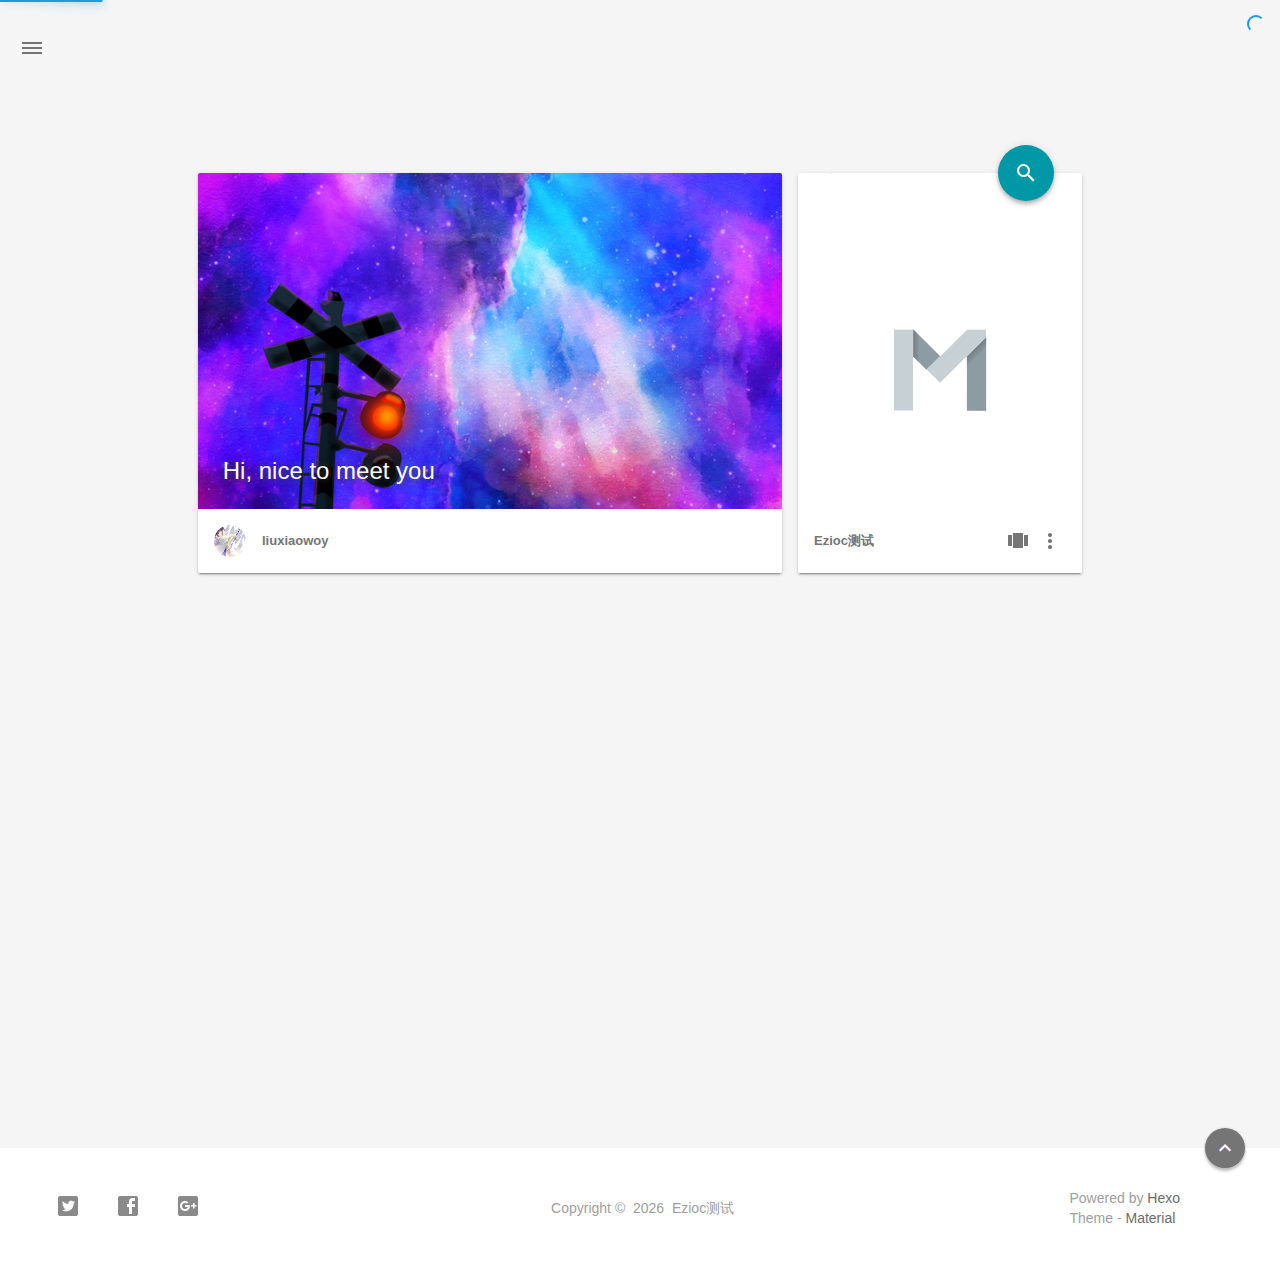
==== index.html @ 06ee1642 "Site updated: 2017-03-15 13:50:31" ====
<!DOCTYPE html>
<html lang="zh">
    <head>
    <!-- 
        © Material Theme
        https://github.com/viosey/hexo-theme-material
        Version: 1.3.0 -->

    <!-- Title -->
    
    <title>
        
        Ezioc测试
    </title>

    <!-- Favicons -->
    <link rel="icon shortcut" type="image/ico" href="/img/favicon.png">
    <link rel="icon" sizes="192x192" href="/img/favicon.png">
    <link rel="apple-touch-icon" href="/img/favicon.png">

    <!-- Meta & Info -->
    <meta charset="utf-8">
    <meta http-equiv="X-UA-Compatible">
    <meta name="viewport" content="width=device-width, initial-scale=1">
    <meta name="theme-color" content="#0097A7">
    <meta name="author" content="liuxiaowoy">
    <meta name="description" content="null">
    <meta name="keywords" content="null">

    <!--iOS -->
    <meta name="viewport" content="width=device-width, initial-scale=1, user-scalable=no">
    <meta name="apple-mobile-web-app-title" content="Title">
    <meta name="apple-mobile-web-app-capable" content="yes">
    <meta name="apple-mobile-web-app-status-bar-style" content="black">
    <meta name="HandheldFriendly" content="True">
    <meta name="MobileOptimized" content="480">

    <!-- Add to homescreen for Chrome on Android -->
    <meta name="mobile-web-app-capable" content="yes">

    <!-- Add to homescreen for Safari on iOS -->
    <meta name="apple-mobile-web-app-capable" content="yes">
    <meta name="apple-mobile-web-app-status-bar-style" content="black">
    <meta name="apple-mobile-web-app-title" content="Ezioc测试">

    <!-- The Open Graph protocol -->
    <meta property="og:url" content="http://yoursite.com">
    <meta property="og:type" content="blog">
    <meta property="og:title" content="Ezioc测试">
    <meta property="og:description" content="null">
    

    <!--[if lte IE 9]>
        <link rel="stylesheet" href="/css/ie-blocker.css">

        
            <script src="/js/ie-blocker.en.js"></script>
        
    <![endif]-->

    <!-- Import CSS -->
    <link rel="stylesheet" href="/css/material.min.css">
    <link rel="stylesheet" href="/css/style.min.css">
    <!-- Config CSS -->


<!-- Other Styles -->
<style>
  body, html {
    font-family: Roboto, "Helvetica Neue", Helvetica, "PingFang SC", "Hiragino Sans GB", "Microsoft YaHei", "微软雅黑", Arial, sans-serif;
  }

  a {
    color: #00838F;
  }

  .mdl-card__media,
  #search-label,
  #search-form-label:after,
  #scheme-Paradox .hot_tags-count,
  #scheme-Paradox .sidebar_archives-count,
  #scheme-Paradox .sidebar-colored .sidebar-header,
  #scheme-Paradox .sidebar-colored .sidebar-badge{
    background-color: #0097A7 !important;
  }

  /* Sidebar User Drop Down Menu Text Color */
  #scheme-Paradox .sidebar-colored .sidebar-nav>.dropdown>.dropdown-menu>li>a:hover,
  #scheme-Paradox .sidebar-colored .sidebar-nav>.dropdown>.dropdown-menu>li>a:focus {
    color: #0097A7 !important;
  }

  #post_entry-right-info,
  .sidebar-colored .sidebar-nav li:hover > a,
  .sidebar-colored .sidebar-nav li:hover > a i,
  .sidebar-colored .sidebar-nav li > a:hover,
  .sidebar-colored .sidebar-nav li > a:hover i,
  .sidebar-colored .sidebar-nav li > a:focus i,
  .sidebar-colored .sidebar-nav > .open > a,
  .sidebar-colored .sidebar-nav > .open > a:hover,
  .sidebar-colored .sidebar-nav > .open > a:focus,
  #ds-reset #ds-ctx .ds-ctx-entry .ds-ctx-head a {
    color: #0097A7 !important;
  }

  .toTop {
    background: #757575 !important;
  }

  .material-layout .material-post>.material-nav,
  .material-layout .material-index>.material-nav,
  .material-nav a {
    color: #757575;
  }

  #scheme-Paradox .MD-burger-layer {
    background-color: #757575;
  }

  #scheme-Paradox #post-toc-trigger-btn {
    color: #757575;
  }

  .post-toc a:hover {
    color: #00838F;
    text-decoration: underline;
  }
</style>


<!-- Theme Background Related-->

    <style>
      body{
        background-color: #F5F5F5;
      }

      /* blog_info bottom background */
      #scheme-Paradox .material-layout .something-else .mdl-card__supporting-text{
        background-color: #fff;
      }
    </style>




<!-- Fade Effect -->

    <style>
      .fade {
        transition: all 800ms linear;
        -webkit-transform: translate3d(0,0,0);
        -moz-transform: translate3d(0,0,0);
        -ms-transform: translate3d(0,0,0);
        -o-transform: translate3d(0,0,0);
        transform: translate3d(0,0,0);
        opacity: 1;
      }

      .fade.out{
        opacity: 0;
      }
    </style>



    <script src="/js/jquery.min.js"></script>
    <script src="/js/queue.js"></script>

    <!-- UC Browser Compatible -->
    <script>
        var agent = navigator.userAgent.toLowerCase();
        if(agent.indexOf('ucbrowser')>0) {
            document.write("<link rel=\"stylesheet\" href=\"/css/uc.css\">");
            alert('由于 UC 浏览器使用极旧的内核，而本网站使用了一些新的特性。\n为了您能更好的浏览，推荐使用 Chrome 或 Firefox 浏览器。');
        }
    </script>

    

    

    <!-- Bing Background -->
    

    <!-- Custom Head -->
    
</head>


    
        <body id="scheme-Paradox" class="lazy">
            <div class="material-layout  mdl-js-layout has-drawer is-upgraded">
                

                <!-- Main Container -->
                <main class="material-layout__content" id="main">

                    <!-- Top Anchor -->
                    <div id="top"></div>

                    
                        <!-- Hamburger Button -->
                        <button class="MD-burger-icon sidebar-toggle">
                            <span class="MD-burger-layer"></span>
                        </button>
                    

                    <!-- Index Module -->
<div class="material-index mdl-grid">
    
        <!-- Paradox Header -->
        <!-- Daily pic -->
<div class="mdl-card mdl-shadow--2dp daily-pic mdl-cell mdl-cell--8-col index-top-block">

    <!-- Pic & Slogan -->
    <div class="mdl-card__media mdl-color-text--grey-50" style="background-image:url(/img/lu.jpg)">
        <p class="index-top-block-slogan"><a href="#">
        
            
                Hi, nice to meet you
            
        
        </a></p>
    </div>

    <!-- Avatar & Name -->
    <div class="mdl-card__supporting-text meta mdl-color-text--grey-600">
        <!-- Author Avatar -->
        <div id="author-avatar">
            <img src="/img/cc.jpg" width="32px" height="32px" alt="avatar">
        </div>
        <div>
            <strong>liuxiaowoy</strong>
        </div>
    </div>
</div>

        <!-- Blog info -->
<div class="mdl-card mdl-shadow--2dp something-else mdl-cell mdl-cell--8-col mdl-cell--4-col-desktop index-top-block">

    <!-- Search -->
    
    <!-- Google -->
    <div class="mdl-textfield mdl-js-textfield mdl-textfield--expandable" method="post" action="">
        <label id="search-label" class="mdl-button mdl-js-ripple-effect mdl-js-button mdl-button--fab mdl-color--accent mdl-shadow--4dp" for="search">
            <i class="material-icons mdl-color-text--white" role="presentation">search</i>
        </label>

        <form autocomplete="off" id="search-form" method="get" action="//google.com/search" accept-charset="UTF-8" class="mdl-textfield__expandable-holder" target="_blank">
            <input class="mdl-textfield__input search-input" type="search" name="q" id="search" placeholder="">
            <label id="search-form-label" class="mdl-textfield__label" for="search"></label>

            <input type="hidden" name="sitesearch" value="http://yoursite.com">
        </form>
    </div>







    <!-- LOGO -->
    <div class="something-else-logo mdl-color--white mdl-color-text--grey-600">
        <a href="#">
            <img src="/img/logo.png" alt="logo" />
        </a>
    </div>

    <!-- Infomation -->
    <div class="mdl-card__supporting-text meta meta--fill mdl-color-text--grey-600">
        <!-- Blog Title -->
        <div>
            <strong>Ezioc测试</strong>
        </div>
        <div class="section-spacer"></div>

        <!-- Pages -->
        <button id="show-pages-button" class="mdl-button mdl-js-button mdl-js-ripple-effect mdl-button--icon">
            <i class="material-icons" role="presentation">view_carousel</i>
            <span class="visuallyhidden">Pages</span>
        </button>
        <ul class="mdl-menu mdl-js-menu mdl-menu--bottom-right" for="show-pages-button">
            
        </ul>

        <!-- Menu -->
        <button id="menubtn" class="mdl-button mdl-js-button mdl-js-ripple-effect mdl-button--icon">
            <i class="material-icons" role="presentation">more_vert</i>
            <span class="visuallyhidden">show menu</span>
        </button>
        <ul class="mdl-menu mdl-js-menu mdl-menu--bottom-right" for="menubtn">
            

            

            
                <a class="index_share-link" href="http://service.weibo.com/share/share.php?appkey=&title=Ezioc测试&url=http://yoursite.com/&pic=&searchPic=false&style=simple" target="_blank">
                    <li class="mdl-menu__item mdl-js-ripple-effect">
                        شارك على Weibo
                    </li>
                </a>
            

            
                <a class="index_share-link" href="https://twitter.com/intent/tweet?text=Ezioc测试&url=http://yoursite.com/&via=liuxiaowoy" target="_blank">
                    <li class="mdl-menu__item mdl-js-ripple-effect">
                        شارك على Twitter
                    </li>
                </a>
            

            
                <a class="index_share-link" href="https://www.facebook.com/sharer/sharer.php?u=http://yoursite.com//index.html" target="_blank">
                    <li class="mdl-menu__item mdl-js-ripple-effect">
                        شارك على Facebook
                    </li>
                </a>
            

            
                <a class="index_share-link" href="https://plus.google.com/share?url=http://yoursite.com/" target="_blank">
                    <li class="mdl-menu__item mdl-js-ripple-effect">
                        شارك على Google+
                    </li>
                </a>
            

            

            

            
        </ul>
    </div>
</div>

    
    <div class="locate-thumbnail-symbol"></div>

    <!-- Pin on top -->
    

    <!-- Normal Post -->
    
        
        
            <!-- Paradox Thumbnail -->
            <div class="post_entry-module mdl-card mdl-shadow--2dp mdl-cell mdl-cell--12-col fade out">
    <!-- Post Thumbnail -->
    
        
            <!-- Random Thumbnail -->
            <div class="post_thumbnail-random mdl-card__media mdl-color-text--grey-50">
        
    

        <!-- Post Title -->
        <p class="article-headline-p"><a href="/2017/03/11/hello-world/">Hello World</a></p>
    </div>

    <!-- Post Excerpt -->
    <div class="mdl-color-text--grey-600 mdl-card__supporting-text post_entry-content">
        
            Welcome to Hexo
        
        &nbsp;&nbsp;&nbsp;
        <span>
            <a href="/2017/03/11/hello-world/" target="_self">واصل القراءة</a>
        </span>
    </div>
    <!-- Post_entry Info-->
    <div id="post_entry-info">
        <div id="post_entry-left-info" class="mdl-card__supporting-text meta mdl-color-text--grey-600 ">
            <!-- Author Avatar -->
            <div id="author-avatar">
                <img src="/img/cc.jpg" width="44px" height="44px" alt="liuxiaowoy's avatar">
            </div>
            <div>
                <strong>liuxiaowoy</strong>
                <span>Mar 11, 2017</span>
            </div>
        </div>
        <div id="post_entry-right-info">
            <!-- Category -->
            <span class="post_entry-category">
                
            </span>

            

            <!-- Post Views -->
            <span class="post_entry-views">
            </span>
        </div>
    </div>
</div>

        
        
        
    

    

    
        <script>
    var randomNum;

    var locatePost = $('.locate-thumbnail-symbol').next();
    for(var i = 0; i < 10; i++) {
        randomNum = Math.floor(Math.random() * 19 + 1);

        locatePost.children('.post_thumbnail-random').attr('id', 'random_thumbnail-'+randomNum);
        locatePost.children('.post_thumbnail-random').css('background-image', 'url(' + '/img/random/material-' + randomNum + '.png' + ')')

        locatePost = locatePost.next();
    }
</script>

    
</div>


                    
                        <!-- Overlay For Active Sidebar -->
<div class="sidebar-overlay"></div>

<!-- Material sidebar -->
<aside id="sidebar" class="sidebar sidebar-colored sidebar-fixed-left" role="navigation">
    <div id="sidebar-main">
        <!-- Sidebar Header -->
        <div class="sidebar-header header-cover" style="background-image: url(/img/sidebar_header.png);">
    <!-- Top bar -->
    <div class="top-bar"></div>

    <!-- Sidebar toggle button -->
    <button type="button" class="sidebar-toggle mdl-button mdl-js-button mdl-js-ripple-effect mdl-button--icon" style="display: initial;" data-upgraded=",MaterialButton,MaterialRipple">
        <i class="material-icons">clear_all</i>
        <span class="mdl-button__ripple-container">
            <span class="mdl-ripple">
            </span>
        </span>
    </button>

    <!-- Sidebar Avatar -->
    <div class="sidebar-image">
        <img src="/img/cc.jpg" alt="liuxiaowoy's avatar">
    </div>

    <!-- Sidebar Email -->
    <a data-toggle="dropdown" class="sidebar-brand" href="#settings-dropdown">
        youremail@email.com
        <b class="caret"></b>
    </a>
</div>


        <!-- Sidebar Navigation  -->
        <ul class="nav sidebar-nav">
    <!-- User dropdown  -->
    <li class="dropdown">
        <ul id="settings-dropdown" class="dropdown-menu">
            
                <li>
                    <a href="#" target="_blank" title="Email Me">
                        
                            <i class="material-icons sidebar-material-icons sidebar-indent-left1pc-element">email</i>
                        
                        Email Me
                    </a>
                </li>
            
        </ul>
    </li>

    <!-- Homepage -->
    
        <li id="sidebar-first-li">
            <a href="/" target="_self">
                
                    <i class="material-icons sidebar-material-icons">home</i>
                
                الرئيسية
            </a>
        </li>
        
    

    <!-- Archives  -->
    
        <li class="dropdown">
            <a href="#" class="ripple-effect dropdown-toggle" data-toggle="dropdown">
                
                    <i class="material-icons sidebar-material-icons">inbox</i>
                
                    أرشيف
                <b class="caret"></b>
            </a>
            <ul class="dropdown-menu">
            <li>
                <a class="sidebar_archives-link" href="/archives/2017/03/">March 2017<span class="sidebar_archives-count">1</span></a>
            </ul>
        </li>
        
    

    <!-- Categories  -->
    

    <!-- Pages  -->
    

    <!-- Article Number  -->
    
</ul>


        <!-- Sidebar Footer -->
        <!--
I'm glad you use this theme, the development is no so easy, I hope you can keep the copyright, I will thank you so much.
If you still want to delete the copyrights, could you still retain the first one? Which namely "Theme Material"
It will not impact the appearance and can give developers a lot of support :)

很高兴您使用并喜欢该主题，开发不易 十分谢谢与希望您可以保留一下版权声明。
如果您仍然想删除的话 能否只保留第一项呢？即 "Theme Material"
它不会影响美观并可以给开发者很大的支持和动力。 :)
-->

<!-- Sidebar Divider -->

    <div class="sidebar-divider"></div>


<!-- Theme Material -->

    <a href="https://github.com/viosey/hexo-theme-material"  class="sidebar-footer-text-a" target="_blank">
        <div class="sidebar-text mdl-button mdl-js-button mdl-js-ripple-effect sidebar-footer-text-div" data-upgraded=",MaterialButton,MaterialRipple">
            سمة - Material
            <span class="sidebar-badge badge-circle">i</span>
        </div>
    </a>


<!-- Help & Support -->
<!--

-->

<!-- Feedback -->
<!--

-->

<!-- About Theme -->
<!--

-->

    </div>

    <!-- Sidebar Image -->
    

</aside>

                    

                    
                        <!-- Footer Top Button -->
                        <div class="toTop-wrap">
    <a href="#top" class="toTop">
        <i class="material-icons footer_top-i">expand_less</i>
    </a>
</div>

                    

                    <!--Footer-->
<footer class="mdl-mini-footer" id="bottom">
    
        <!-- Paradox Footer Left Section -->
        <div class="mdl-mini-footer--left-section sns-list">
    <!-- Twitter -->
    
        <a href="https://twitter.com/twitter" target="_blank">
            <button class="mdl-mini-footer--social-btn social-btn" style="background-image: url(/img/footer/footer_ico-twitter.png);">
                <span class="visuallyhidden">Twitter</span>
            </button><!--
     --></a>
    

    <!-- Facebook -->
    
        <a href="https://www.facebook.com/facebook" target="_blank">
            <button class="mdl-mini-footer--social-btn social-btn" style="background-image: url(/img/footer/footer_ico-facebook.png);">
                <span class="visuallyhidden">Facebook</span>
            </button><!--
     --></a>
    

    <!-- Google + -->
    
        <a href="https://www.google.com/" target="_blank">
            <button class="mdl-mini-footer--social-btn social-btn" style="background-image: url(/img/footer/footer_ico-gplus.png);">
                <span class="visuallyhidden">Google Plus</span>
            </button><!--
     --></a>
    

    <!-- Weibo -->
    

    <!-- Instagram -->
    

    <!-- Tumblr -->
    

    <!-- Github -->
    

    <!-- LinkedIn -->
    

    <!-- Zhihu -->
    

    <!-- Bilibili -->
    

    <!-- Telegram -->
    
</div>


        <!--Copyright-->
        <div id="copyright">
            Copyright&nbsp;©&nbsp;
            <script type="text/javascript">
                var fd = new Date();
                document.write(fd.getFullYear());
            </script>
            &nbsp;Ezioc测试
        </div>

        <!-- Paradox Footer Right Section -->

        <!--
        I am glad you use this theme, the development is no so easy, I hope you can keep the copyright.
        It will not impact the appearance and can give developers a lot of support :)

        很高兴您使用该主题，开发不易，希望您可以保留一下版权声明。
        它不会影响美观并可以给开发者很大的支持。 :)
        -->

        <div class="mdl-mini-footer--right-section">
            <div>
                <div class="footer-develop-div">Powered by <a href="https://hexo.io" target="_blank" class="footer-develop-a">Hexo</a></div>
                <div class="footer-develop-div">Theme - <a href="https://github.com/viosey/hexo-theme-material" target="_blank" class="footer-develop-a">Material</a></div>
            </div>
        </div>
    
</footer>


                    <!-- Import File -->
<script src="/js/lazyload.min.js"></script>
<script src="/js/js.min.js"></script>
<script src="/js/nprogress.js"></script>

<script type="text/javascript">
    NProgress.configure({
        showSpinner: true
    });
    NProgress.start();
    $('#nprogress .bar').css({
        'background': '#29d'
    });
    $('#nprogress .peg').css({
        'box-shadow': '0 0 10px #29d, 0 0 15px #29d'
    });
    $('#nprogress .spinner-icon').css({
        'border-top-color': '#29d',
        'border-left-color': '#29d'
    });
    setTimeout(function() {
        NProgress.done();
        $('.fade').removeClass('out');
    }, 800);
</script>













<!-- Swiftye -->


<!-- Local Search-->


<!-- Window Load-->
<script>
    $(window).load(function() {
        // Post_Toc parent position fixed
        $('.post-toc-wrap').parent('.mdl-menu__container').css('position', 'fixed');
    });
</script>

<!-- MathJax Load-->


                </main>
            </div>
        </body>
    
</html>
---- css/ie-blocker.css ----
@charset "utf-8";
body .demo-blog{
    display: none;
}

h1{
    background-color: #fff;
    font-size: 48px;
    line-height: 48px;
    border-left: none;
    width: auto;
    margin: 0px !important;
}

#ib-container {
    display: none;
    width: 100%;
    height: 100%;
    font-family: Arial, Helvetica, sans-serif;
    position: fixed;
    top: 0;
    left: 0;
    box-sizing: content-box !important;
    z-index: 99999;
}

#ib-container * {
    box-sizing: content-box !important;
}

.ib-modal {
    height: 288px;
    background: #fff;
    border-left: 8px solid #4fc1e9;
    position: absolute;
    color: #434a54;
    z-index: 99999;
    width: 592px;
    top: 50%;
    left: 50%;
    transform: translateY(-50%) translateX(-50%);
    padding: 49px 30px 30px;
}

.ib-header {
    height: 80px;
    padding: 0;
}

.ib-header h1 {
    margin: 0;
    font-size: 24px;
    text-align: left;
    color: #434a54;
}

.ib-header p {
    margin: 10px 0 0 0;
    font-size: 14px;
    line-height: 18px;
    text-align: left;
    color: #434a54;
}

.ib-header p strong {
    font-weight: normal;
    color: #3bafda;
}

.ib-browsers {
    height: 80px;
    list-style: none;
    margin: 0;
    padding: 0;
    padding-top: 0;
    margin-top: 49px;
}

.ib-browsers li {
    float: left;
    width: 148px;
    height: 80px;
    position: relative;
    list-style: none;
}

.ib-browsers li a {
    display: block;
    width: 100%;
    height: 100%;
    position: absolute;
    color: #434a54;
    text-decoration: none;
    cursor: pointer;
}

.ib-browsers li a:hover {
    background-color: #F2F2F2;
}

.ib-browsers li a:hover .ib-browser-name {
    background-color: #4fc1e9;
    color: #fff;
}

.ib-browser-icon {
    display: block;
    width: 118px;
    height: 90px;
    margin: 0 auto;
    margin-top: 20px;
}

.ib-browser-name {
    line-height: 18px;
    margin-top: 5px;
    text-align: center;
    font-size: 20px;
}

.ib-browser-description {
    height: 50px;
    line-height: 14px;
    font-size: 12px;
    margin-top: 10px;
    padding: 0 5px;
}

.ib-footer {
    height: 30px;
}

.ib-try {
    float: right;
    height: 30px;
    padding: 0 15px;
    color: #fff;
    background-color: #3bafda;
    font-size: 12px;
    line-height: 30px;
    cursor: pointer;
    text-decoration: none;
    margin-top: 49px;
}

.ib-try:hover {
    background-color: #4fc1e9;
}

.ib-mask {
    width: 100%;
    height: 100%;
    position: absolute;
    top: 0;
    left: 0;
    _position: absolute;
    _top: expression(eval(document.documentElement.scrollTop) + 'px');
    _left: expression(eval(document.documentElement.scrollLeft) + 'px');
    _right: auto;
    _bottom: auto;
    _width: expression(eval(document.documentElement.clientWidth) + 'px');
    _height: expression(eval(document.documentElement.clientHeight) + 'px');
    z-index: 99999;
}

.ib-mask {
    background: rgb(0, 0, 0);
    opacity: 0.8;
    -ms-filter: "progid:DXImageTransform.Microsoft.Alpha(Opacity=80)";
    filter: alpha(opacity=80);
    z-index: 99998;
}

.zh-cn #ib-container {
    font-family: 'Microsoft Yahei', sans-serif;
}

.zh-cn .ib-browser-description {
    font-size: 12px;
}
---- css/material.min.css ----
@charset "UTF-8";.mdl-button,.mdl-checkbox,audio,canvas,img,svg,video{vertical-align:middle}.visuallyhidden,hr{border:0;height:1px}.hidden,.invisible{visibility:hidden}address,body,h1,h2,h3,h4,h6,html,ol,p,ul{font-weight:400}blockquote,h1{line-height:1.35}blockquote,h1,h1 small,h2,h2 small,h3,h3 small,h4,h4 small,h5,h5 small,h6,h6 small{font-family:Roboto,Helvetica,Arial,sans-serif}.mdl-badge[data-badge]:after,.mdl-card,.mdl-layout__drawer,.mdl-layout__header{-webkit-box-direction:normal}html{color:rgba(0,0,0,.87)}::-moz-selection{background:#b3d4fc;text-shadow:none}::selection{background:#b3d4fc;text-shadow:none}hr{display:block;border-top:1px solid #ccc;margin:1em 0;padding:0}fieldset{border:0;margin:0;padding:0}textarea{resize:vertical}.browsehappy{margin:.2em 0;background:#ccc;color:#000;padding:.2em 0}.hidden{display:none!important}.visuallyhidden{clip:rect(0 0 0 0);margin:-1px;overflow:hidden;padding:0;position:absolute;width:1px}.visuallyhidden.focusable:active,.visuallyhidden.focusable:focus{clip:auto;height:auto;margin:0;overflow:visible;position:static;width:auto}body,html{width:100%}.clearfix:after,.clearfix:before{content:" ";display:table}.clearfix:after{clear:both}@media print{blockquote,img,pre,tr{page-break-inside:avoid}*,:after,:before{background:0 0!important;color:#000!important;box-shadow:none!important;text-shadow:none!important}a,a:visited{text-decoration:underline}a[href]:after{content:" (" attr(href)")"}abbr[title]:after{content:" (" attr(title)")"}a[href^="#"]:after,a[href^="javascript:"]:after{content:""}blockquote,pre{border:1px solid #999}thead{display:table-header-group}img{max-width:100%!important}h2,h3,p{orphans:3;widows:3}h2,h3{page-break-after:avoid}}.mdl-accordion,.mdl-button,.mdl-card,.mdl-checkbox,.mdl-dropdown-menu,.mdl-icon-toggle,.mdl-item,.mdl-radio,.mdl-slider,.mdl-switch,.mdl-tabs__tab,a{-webkit-tap-highlight-color:transparent;-webkit-tap-highlight-color:rgba(255,255,255,0)}html{height:100%;-ms-touch-action:manipulation;touch-action:manipulation}body{min-height:100%}main{display:block}[hidden]{display:none!important}body,html{font-family:Helvetica,Arial,sans-serif;font-size:14px;line-height:20px}h1,h2,h3,h4,h5,h6,p{padding:0}h1 small,h2 small,h3 small,h4 small,h5 small,h6 small{font-weight:400;line-height:1.35;letter-spacing:-.02em;opacity:.54;font-size:.6em}blockquote,h4{font-size:24px}ol,p,ul{font-size:14px}address,ol,p,ul{letter-spacing:0}address,h5{line-height:1}h6,ol,p,ul{line-height:24px}a,h5{font-weight:500}h1{font-size:56px;letter-spacing:-.02em;margin:24px 0}h2{font-size:45px;line-height:48px}h2,h3{margin:24px 0}h3{font-size:34px;line-height:40px}h4{line-height:32px;-moz-osx-font-smoothing:grayscale;margin:24px 0 16px}h5{font-size:20px;letter-spacing:.02em}h5,h6{margin:24px 0 16px}h6{font-size:16px;letter-spacing:.04em}p{margin:0 0 16px}a{color:#ff4081}blockquote{position:relative;font-weight:300;font-style:italic;letter-spacing:.08em}mark{background-color:#f4ff81}dt{font-weight:700}address{font-size:12px;font-style:normal}.mdl-typography--display-4,.mdl-typography--display-4-color-contrast{font-family:Roboto,Helvetica,Arial,sans-serif;font-size:112px;font-weight:300;line-height:1;letter-spacing:-.04em}.mdl-typography--display-1,.mdl-typography--display-1-color-contrast,.mdl-typography--display-2,.mdl-typography--display-2-color-contrast,.mdl-typography--display-3,.mdl-typography--display-3-color-contrast,.mdl-typography--headline,.mdl-typography--headline-color-contrast{font-family:Roboto,Helvetica,Arial,sans-serif;font-weight:400}.mdl-typography--display-4-color-contrast{opacity:.54}.mdl-typography--display-3,.mdl-typography--display-3-color-contrast{font-size:56px;line-height:1.35;letter-spacing:-.02em}.mdl-typography--display-3-color-contrast{opacity:.54}.mdl-typography--display-2,.mdl-typography--display-2-color-contrast{font-size:45px;line-height:48px}.mdl-typography--display-2-color-contrast{opacity:.54}.mdl-typography--display-1,.mdl-typography--display-1-color-contrast{font-size:34px;line-height:40px}.mdl-typography--display-1-color-contrast{opacity:.54}.mdl-typography--body-1-color-contrast,.mdl-typography--body-1-force-preferred-font-color-contrast,.mdl-typography--body-2-color-contrast,.mdl-typography--body-2-force-preferred-font-color-contrast,.mdl-typography--headline-color-contrast,.mdl-typography--subhead-color-contrast,.mdl-typography--title-color-contrast{opacity:.87}.mdl-typography--headline,.mdl-typography--headline-color-contrast{font-size:24px;line-height:32px;-moz-osx-font-smoothing:grayscale}.mdl-typography--title,.mdl-typography--title-color-contrast{font-family:Roboto,Helvetica,Arial,sans-serif;font-size:20px;font-weight:500;line-height:1;letter-spacing:.02em}.mdl-typography--subhead,.mdl-typography--subhead-color-contrast{font-family:Roboto,Helvetica,Arial,sans-serif;font-size:16px;font-weight:400;line-height:24px;letter-spacing:.04em}.mdl-typography--body-2,.mdl-typography--body-2-color-contrast{font-size:14px;font-weight:700;line-height:24px;letter-spacing:0}.mdl-typography--body-1,.mdl-typography--body-1-color-contrast{font-size:14px;font-weight:400;line-height:24px;letter-spacing:0}.mdl-typography--body-2-force-preferred-font,.mdl-typography--body-2-force-preferred-font-color-contrast{font-family:Roboto,Helvetica,Arial,sans-serif;font-size:14px;font-weight:500;line-height:24px;letter-spacing:0}.mdl-typography--body-1-force-preferred-font,.mdl-typography--body-1-force-preferred-font-color-contrast{font-family:Roboto,Helvetica,Arial,sans-serif;font-size:14px;font-weight:400;line-height:24px;letter-spacing:0}.mdl-typography--caption,.mdl-typography--caption-force-preferred-font{font-size:12px;font-weight:400;line-height:1;letter-spacing:0}.mdl-typography--caption-force-preferred-font{font-family:Roboto,Helvetica,Arial,sans-serif}.mdl-typography--caption-color-contrast,.mdl-typography--caption-force-preferred-font-color-contrast{font-size:12px;font-weight:400;line-height:1;letter-spacing:0;opacity:.54}.mdl-typography--button-color-contrast,.mdl-typography--menu-color-contrast{opacity:.87}.mdl-typography--caption-force-preferred-font-color-contrast,.mdl-typography--menu{font-family:Roboto,Helvetica,Arial,sans-serif}.mdl-typography--menu{font-size:14px;font-weight:500;line-height:1;letter-spacing:0}.mdl-typography--button,.mdl-typography--button-color-contrast,.mdl-typography--menu-color-contrast{font-family:Roboto,Helvetica,Arial,sans-serif;font-size:14px;font-weight:500;line-height:1;letter-spacing:0}.mdl-typography--button,.mdl-typography--button-color-contrast{text-transform:uppercase}.mdl-typography--text-left{text-align:left}.mdl-typography--text-right{text-align:right}.mdl-typography--text-center{text-align:center}.mdl-typography--text-justify{text-align:justify}.mdl-typography--text-nowrap{white-space:nowrap}.mdl-typography--text-lowercase{text-transform:lowercase}.mdl-typography--text-uppercase{text-transform:uppercase}.mdl-typography--text-capitalize{text-transform:capitalize}.mdl-button,.mdl-layout__tab,.mdl-tabs__tab{text-transform:uppercase}.mdl-typography--font-thin{font-weight:200!important}.mdl-typography--font-light{font-weight:300!important}.mdl-typography--font-regular{font-weight:400!important}.mdl-typography--font-medium{font-weight:500!important}.mdl-typography--font-bold{font-weight:700!important}.mdl-typography--font-black{font-weight:900!important}.mdl-color-text--red{color:#f44336!important}.mdl-color--red{background-color:#f44336!important}.mdl-color-text--red-50{color:#ffebee!important}.mdl-color--red-50{background-color:#ffebee!important}.mdl-color-text--red-100{color:#ffcdd2!important}.mdl-color--red-100{background-color:#ffcdd2!important}.mdl-color-text--red-200{color:#ef9a9a!important}.mdl-color--red-200{background-color:#ef9a9a!important}.mdl-color-text--red-300{color:#e57373!important}.mdl-color--red-300{background-color:#e57373!important}.mdl-color-text--red-400{color:#ef5350!important}.mdl-color--red-400{background-color:#ef5350!important}.mdl-color-text--red-500{color:#f44336!important}.mdl-color--red-500{background-color:#f44336!important}.mdl-color-text--red-600{color:#e53935!important}.mdl-color--red-600{background-color:#e53935!important}.mdl-color-text--red-700{color:#d32f2f!important}.mdl-color--red-700{background-color:#d32f2f!important}.mdl-color-text--red-800{color:#c62828!important}.mdl-color--red-800{background-color:#c62828!important}.mdl-color-text--red-900{color:#b71c1c!important}.mdl-color--red-900{background-color:#b71c1c!important}.mdl-color-text--red-A100{color:#ff8a80!important}.mdl-color--red-A100{background-color:#ff8a80!important}.mdl-color-text--red-A200{color:#ff5252!important}.mdl-color--red-A200{background-color:#ff5252!important}.mdl-color-text--red-A400{color:#ff1744!important}.mdl-color--red-A400{background-color:#ff1744!important}.mdl-color-text--red-A700{color:#d50000!important}.mdl-color--red-A700{background-color:#d50000!important}.mdl-color-text--pink{color:#e91e63!important}.mdl-color--pink{background-color:#e91e63!important}.mdl-color-text--pink-50{color:#fce4ec!important}.mdl-color--pink-50{background-color:#fce4ec!important}.mdl-color-text--pink-100{color:#f8bbd0!important}.mdl-color--pink-100{background-color:#f8bbd0!important}.mdl-color-text--pink-200{color:#f48fb1!important}.mdl-color--pink-200{background-color:#f48fb1!important}.mdl-color-text--pink-300{color:#f06292!important}.mdl-color--pink-300{background-color:#f06292!important}.mdl-color-text--pink-400{color:#ec407a!important}.mdl-color--pink-400{background-color:#ec407a!important}.mdl-color-text--pink-500{color:#e91e63!important}.mdl-color--pink-500{background-color:#e91e63!important}.mdl-color-text--pink-600{color:#d81b60!important}.mdl-color--pink-600{background-color:#d81b60!important}.mdl-color-text--pink-700{color:#c2185b!important}.mdl-color--pink-700{background-color:#c2185b!important}.mdl-color-text--pink-800{color:#ad1457!important}.mdl-color--pink-800{background-color:#ad1457!important}.mdl-color-text--pink-900{color:#880e4f!important}.mdl-color--pink-900{background-color:#880e4f!important}.mdl-color-text--pink-A100{color:#ff80ab!important}.mdl-color--pink-A100{background-color:#ff80ab!important}.mdl-color-text--pink-A200{color:#ff4081!important}.mdl-color--pink-A200{background-color:#ff4081!important}.mdl-color-text--pink-A400{color:#f50057!important}.mdl-color--pink-A400{background-color:#f50057!important}.mdl-color-text--pink-A700{color:#c51162!important}.mdl-color--pink-A700{background-color:#c51162!important}.mdl-color-text--purple{color:#9c27b0!important}.mdl-color--purple{background-color:#9c27b0!important}.mdl-color-text--purple-50{color:#f3e5f5!important}.mdl-color--purple-50{background-color:#f3e5f5!important}.mdl-color-text--purple-100{color:#e1bee7!important}.mdl-color--purple-100{background-color:#e1bee7!important}.mdl-color-text--purple-200{color:#ce93d8!important}.mdl-color--purple-200{background-color:#ce93d8!important}.mdl-color-text--purple-300{color:#ba68c8!important}.mdl-color--purple-300{background-color:#ba68c8!important}.mdl-color-text--purple-400{color:#ab47bc!important}.mdl-color--purple-400{background-color:#ab47bc!important}.mdl-color-text--purple-500{color:#9c27b0!important}.mdl-color--purple-500{background-color:#9c27b0!important}.mdl-color-text--purple-600{color:#8e24aa!important}.mdl-color--purple-600{background-color:#8e24aa!important}.mdl-color-text--purple-700{color:#7b1fa2!important}.mdl-color--purple-700{background-color:#7b1fa2!important}.mdl-color-text--purple-800{color:#6a1b9a!important}.mdl-color--purple-800{background-color:#6a1b9a!important}.mdl-color-text--purple-900{color:#4a148c!important}.mdl-color--purple-900{background-color:#4a148c!important}.mdl-color-text--purple-A100{color:#ea80fc!important}.mdl-color--purple-A100{background-color:#ea80fc!important}.mdl-color-text--purple-A200{color:#e040fb!important}.mdl-color--purple-A200{background-color:#e040fb!important}.mdl-color-text--purple-A400{color:#d500f9!important}.mdl-color--purple-A400{background-color:#d500f9!important}.mdl-color-text--purple-A700{color:#a0f!important}.mdl-color--purple-A700{background-color:#a0f!important}.mdl-color-text--deep-purple{color:#673ab7!important}.mdl-color--deep-purple{background-color:#673ab7!important}.mdl-color-text--deep-purple-50{color:#ede7f6!important}.mdl-color--deep-purple-50{background-color:#ede7f6!important}.mdl-color-text--deep-purple-100{color:#d1c4e9!important}.mdl-color--deep-purple-100{background-color:#d1c4e9!important}.mdl-color-text--deep-purple-200{color:#b39ddb!important}.mdl-color--deep-purple-200{background-color:#b39ddb!important}.mdl-color-text--deep-purple-300{color:#9575cd!important}.mdl-color--deep-purple-300{background-color:#9575cd!important}.mdl-color-text--deep-purple-400{color:#7e57c2!important}.mdl-color--deep-purple-400{background-color:#7e57c2!important}.mdl-color-text--deep-purple-500{color:#673ab7!important}.mdl-color--deep-purple-500{background-color:#673ab7!important}.mdl-color-text--deep-purple-600{color:#5e35b1!important}.mdl-color--deep-purple-600{background-color:#5e35b1!important}.mdl-color-text--deep-purple-700{color:#512da8!important}.mdl-color--deep-purple-700{background-color:#512da8!important}.mdl-color-text--deep-purple-800{color:#4527a0!important}.mdl-color--deep-purple-800{background-color:#4527a0!important}.mdl-color-text--deep-purple-900{color:#311b92!important}.mdl-color--deep-purple-900{background-color:#311b92!important}.mdl-color-text--deep-purple-A100{color:#b388ff!important}.mdl-color--deep-purple-A100{background-color:#b388ff!important}.mdl-color-text--deep-purple-A200{color:#7c4dff!important}.mdl-color--deep-purple-A200{background-color:#7c4dff!important}.mdl-color-text--deep-purple-A400{color:#651fff!important}.mdl-color--deep-purple-A400{background-color:#651fff!important}.mdl-color-text--deep-purple-A700{color:#6200ea!important}.mdl-color--deep-purple-A700{background-color:#6200ea!important}.mdl-color-text--indigo{color:#3f51b5!important}.mdl-color--indigo{background-color:#3f51b5!important}.mdl-color-text--indigo-50{color:#e8eaf6!important}.mdl-color--indigo-50{background-color:#e8eaf6!important}.mdl-color-text--indigo-100{color:#c5cae9!important}.mdl-color--indigo-100{background-color:#c5cae9!important}.mdl-color-text--indigo-200{color:#9fa8da!important}.mdl-color--indigo-200{background-color:#9fa8da!important}.mdl-color-text--indigo-300{color:#7986cb!important}.mdl-color--indigo-300{background-color:#7986cb!important}.mdl-color-text--indigo-400{color:#5c6bc0!important}.mdl-color--indigo-400{background-color:#5c6bc0!important}.mdl-color-text--indigo-500{color:#3f51b5!important}.mdl-color--indigo-500{background-color:#3f51b5!important}.mdl-color-text--indigo-600{color:#3949ab!important}.mdl-color--indigo-600{background-color:#3949ab!important}.mdl-color-text--indigo-700{color:#303f9f!important}.mdl-color--indigo-700{background-color:#303f9f!important}.mdl-color-text--indigo-800{color:#283593!important}.mdl-color--indigo-800{background-color:#283593!important}.mdl-color-text--indigo-900{color:#1a237e!important}.mdl-color--indigo-900{background-color:#1a237e!important}.mdl-color-text--indigo-A100{color:#8c9eff!important}.mdl-color--indigo-A100{background-color:#8c9eff!important}.mdl-color-text--indigo-A200{color:#536dfe!important}.mdl-color--indigo-A200{background-color:#536dfe!important}.mdl-color-text--indigo-A400{color:#3d5afe!important}.mdl-color--indigo-A400{background-color:#3d5afe!important}.mdl-color-text--indigo-A700{color:#304ffe!important}.mdl-color--indigo-A700{background-color:#304ffe!important}.mdl-color-text--blue{color:#2196f3!important}.mdl-color--blue{background-color:#2196f3!important}.mdl-color-text--blue-50{color:#e3f2fd!important}.mdl-color--blue-50{background-color:#e3f2fd!important}.mdl-color-text--blue-100{color:#bbdefb!important}.mdl-color--blue-100{background-color:#bbdefb!important}.mdl-color-text--blue-200{color:#90caf9!important}.mdl-color--blue-200{background-color:#90caf9!important}.mdl-color-text--blue-300{color:#64b5f6!important}.mdl-color--blue-300{background-color:#64b5f6!important}.mdl-color-text--blue-400{color:#42a5f5!important}.mdl-color--blue-400{background-color:#42a5f5!important}.mdl-color-text--blue-500{color:#2196f3!important}.mdl-color--blue-500{background-color:#2196f3!important}.mdl-color-text--blue-600{color:#1e88e5!important}.mdl-color--blue-600{background-color:#1e88e5!important}.mdl-color-text--blue-700{color:#1976d2!important}.mdl-color--blue-700{background-color:#1976d2!important}.mdl-color-text--blue-800{color:#1565c0!important}.mdl-color--blue-800{background-color:#1565c0!important}.mdl-color-text--blue-900{color:#0d47a1!important}.mdl-color--blue-900{background-color:#0d47a1!important}.mdl-color-text--blue-A100{color:#82b1ff!important}.mdl-color--blue-A100{background-color:#82b1ff!important}.mdl-color-text--blue-A200{color:#448aff!important}.mdl-color--blue-A200{background-color:#448aff!important}.mdl-color-text--blue-A400{color:#2979ff!important}.mdl-color--blue-A400{background-color:#2979ff!important}.mdl-color-text--blue-A700{color:#2962ff!important}.mdl-color--blue-A700{background-color:#2962ff!important}.mdl-color-text--light-blue{color:#03a9f4!important}.mdl-color--light-blue{background-color:#03a9f4!important}.mdl-color-text--light-blue-50{color:#e1f5fe!important}.mdl-color--light-blue-50{background-color:#e1f5fe!important}.mdl-color-text--light-blue-100{color:#b3e5fc!important}.mdl-color--light-blue-100{background-color:#b3e5fc!important}.mdl-color-text--light-blue-200{color:#81d4fa!important}.mdl-color--light-blue-200{background-color:#81d4fa!important}.mdl-color-text--light-blue-300{color:#4fc3f7!important}.mdl-color--light-blue-300{background-color:#4fc3f7!important}.mdl-color-text--light-blue-400{color:#29b6f6!important}.mdl-color--light-blue-400{background-color:#29b6f6!important}.mdl-color-text--light-blue-500{color:#03a9f4!important}.mdl-color--light-blue-500{background-color:#03a9f4!important}.mdl-color-text--light-blue-600{color:#039be5!important}.mdl-color--light-blue-600{background-color:#039be5!important}.mdl-color-text--light-blue-700{color:#0288d1!important}.mdl-color--light-blue-700{background-color:#0288d1!important}.mdl-color-text--light-blue-800{color:#0277bd!important}.mdl-color--light-blue-800{background-color:#0277bd!important}.mdl-color-text--light-blue-900{color:#01579b!important}.mdl-color--light-blue-900{background-color:#01579b!important}.mdl-color-text--light-blue-A100{color:#80d8ff!important}.mdl-color--light-blue-A100{background-color:#80d8ff!important}.mdl-color-text--light-blue-A200{color:#40c4ff!important}.mdl-color--light-blue-A200{background-color:#40c4ff!important}.mdl-color-text--light-blue-A400{color:#00b0ff!important}.mdl-color--light-blue-A400{background-color:#00b0ff!important}.mdl-color-text--light-blue-A700{color:#0091ea!important}.mdl-color--light-blue-A700{background-color:#0091ea!important}.mdl-color-text--cyan{color:#00bcd4!important}.mdl-color--cyan{background-color:#00bcd4!important}.mdl-color-text--cyan-50{color:#e0f7fa!important}.mdl-color--cyan-50{background-color:#e0f7fa!important}.mdl-color-text--cyan-100{color:#b2ebf2!important}.mdl-color--cyan-100{background-color:#b2ebf2!important}.mdl-color-text--cyan-200{color:#80deea!important}.mdl-color--cyan-200{background-color:#80deea!important}.mdl-color-text--cyan-300{color:#4dd0e1!important}.mdl-color--cyan-300{background-color:#4dd0e1!important}.mdl-color-text--cyan-400{color:#26c6da!important}.mdl-color--cyan-400{background-color:#26c6da!important}.mdl-color-text--cyan-500{color:#00bcd4!important}.mdl-color--cyan-500{background-color:#00bcd4!important}.mdl-color-text--cyan-600{color:#00acc1!important}.mdl-color--cyan-600{background-color:#00acc1!important}.mdl-color-text--cyan-700{color:#0097a7!important}.mdl-color--cyan-700{background-color:#0097a7!important}.mdl-color-text--cyan-800{color:#00838f!important}.mdl-color--cyan-800{background-color:#00838f!important}.mdl-color-text--cyan-900{color:#006064!important}.mdl-color--cyan-900{background-color:#006064!important}.mdl-color-text--cyan-A100{color:#84ffff!important}.mdl-color--cyan-A100{background-color:#84ffff!important}.mdl-color-text--cyan-A200{color:#18ffff!important}.mdl-color--cyan-A200{background-color:#18ffff!important}.mdl-color-text--cyan-A400{color:#00e5ff!important}.mdl-color--cyan-A400{background-color:#00e5ff!important}.mdl-color-text--cyan-A700{color:#00b8d4!important}.mdl-color--cyan-A700{background-color:#00b8d4!important}.mdl-color-text--teal{color:#009688!important}.mdl-color--teal{background-color:#009688!important}.mdl-color-text--teal-50{color:#e0f2f1!important}.mdl-color--teal-50{background-color:#e0f2f1!important}.mdl-color-text--teal-100{color:#b2dfdb!important}.mdl-color--teal-100{background-color:#b2dfdb!important}.mdl-color-text--teal-200{color:#80cbc4!important}.mdl-color--teal-200{background-color:#80cbc4!important}.mdl-color-text--teal-300{color:#4db6ac!important}.mdl-color--teal-300{background-color:#4db6ac!important}.mdl-color-text--teal-400{color:#26a69a!important}.mdl-color--teal-400{background-color:#26a69a!important}.mdl-color-text--teal-500{color:#009688!important}.mdl-color--teal-500{background-color:#009688!important}.mdl-color-text--teal-600{color:#00897b!important}.mdl-color--teal-600{background-color:#00897b!important}.mdl-color-text--teal-700{color:#00796b!important}.mdl-color--teal-700{background-color:#00796b!important}.mdl-color-text--teal-800{color:#00695c!important}.mdl-color--teal-800{background-color:#00695c!important}.mdl-color-text--teal-900{color:#004d40!important}.mdl-color--teal-900{background-color:#004d40!important}.mdl-color-text--teal-A100{color:#a7ffeb!important}.mdl-color--teal-A100{background-color:#a7ffeb!important}.mdl-color-text--teal-A200{color:#64ffda!important}.mdl-color--teal-A200{background-color:#64ffda!important}.mdl-color-text--teal-A400{color:#1de9b6!important}.mdl-color--teal-A400{background-color:#1de9b6!important}.mdl-color-text--teal-A700{color:#00bfa5!important}.mdl-color--teal-A700{background-color:#00bfa5!important}.mdl-color-text--green{color:#4caf50!important}.mdl-color--green{background-color:#4caf50!important}.mdl-color-text--green-50{color:#e8f5e9!important}.mdl-color--green-50{background-color:#e8f5e9!important}.mdl-color-text--green-100{color:#c8e6c9!important}.mdl-color--green-100{background-color:#c8e6c9!important}.mdl-color-text--green-200{color:#a5d6a7!important}.mdl-color--green-200{background-color:#a5d6a7!important}.mdl-color-text--green-300{color:#81c784!important}.mdl-color--green-300{background-color:#81c784!important}.mdl-color-text--green-400{color:#66bb6a!important}.mdl-color--green-400{background-color:#66bb6a!important}.mdl-color-text--green-500{color:#4caf50!important}.mdl-color--green-500{background-color:#4caf50!important}.mdl-color-text--green-600{color:#43a047!important}.mdl-color--green-600{background-color:#43a047!important}.mdl-color-text--green-700{color:#388e3c!important}.mdl-color--green-700{background-color:#388e3c!important}.mdl-color-text--green-800{color:#2e7d32!important}.mdl-color--green-800{background-color:#2e7d32!important}.mdl-color-text--green-900{color:#1b5e20!important}.mdl-color--green-900{background-color:#1b5e20!important}.mdl-color-text--green-A100{color:#b9f6ca!important}.mdl-color--green-A100{background-color:#b9f6ca!important}.mdl-color-text--green-A200{color:#69f0ae!important}.mdl-color--green-A200{background-color:#69f0ae!important}.mdl-color-text--green-A400{color:#00e676!important}.mdl-color--green-A400{background-color:#00e676!important}.mdl-color-text--green-A700{color:#00c853!important}.mdl-color--green-A700{background-color:#00c853!important}.mdl-color-text--light-green{color:#8bc34a!important}.mdl-color--light-green{background-color:#8bc34a!important}.mdl-color-text--light-green-50{color:#f1f8e9!important}.mdl-color--light-green-50{background-color:#f1f8e9!important}.mdl-color-text--light-green-100{color:#dcedc8!important}.mdl-color--light-green-100{background-color:#dcedc8!important}.mdl-color-text--light-green-200{color:#c5e1a5!important}.mdl-color--light-green-200{background-color:#c5e1a5!important}.mdl-color-text--light-green-300{color:#aed581!important}.mdl-color--light-green-300{background-color:#aed581!important}.mdl-color-text--light-green-400{color:#9ccc65!important}.mdl-color--light-green-400{background-color:#9ccc65!important}.mdl-color-text--light-green-500{color:#8bc34a!important}.mdl-color--light-green-500{background-color:#8bc34a!important}.mdl-color-text--light-green-600{color:#7cb342!important}.mdl-color--light-green-600{background-color:#7cb342!important}.mdl-color-text--light-green-700{color:#689f38!important}.mdl-color--light-green-700{background-color:#689f38!important}.mdl-color-text--light-green-800{color:#558b2f!important}.mdl-color--light-green-800{background-color:#558b2f!important}.mdl-color-text--light-green-900{color:#33691e!important}.mdl-color--light-green-900{background-color:#33691e!important}.mdl-color-text--light-green-A100{color:#ccff90!important}.mdl-color--light-green-A100{background-color:#ccff90!important}.mdl-color-text--light-green-A200{color:#b2ff59!important}.mdl-color--light-green-A200{background-color:#b2ff59!important}.mdl-color-text--light-green-A400{color:#76ff03!important}.mdl-color--light-green-A400{background-color:#76ff03!important}.mdl-color-text--light-green-A700{color:#64dd17!important}.mdl-color--light-green-A700{background-color:#64dd17!important}.mdl-color-text--lime{color:#cddc39!important}.mdl-color--lime{background-color:#cddc39!important}.mdl-color-text--lime-50{color:#f9fbe7!important}.mdl-color--lime-50{background-color:#f9fbe7!important}.mdl-color-text--lime-100{color:#f0f4c3!important}.mdl-color--lime-100{background-color:#f0f4c3!important}.mdl-color-text--lime-200{color:#e6ee9c!important}.mdl-color--lime-200{background-color:#e6ee9c!important}.mdl-color-text--lime-300{color:#dce775!important}.mdl-color--lime-300{background-color:#dce775!important}.mdl-color-text--lime-400{color:#d4e157!important}.mdl-color--lime-400{background-color:#d4e157!important}.mdl-color-text--lime-500{color:#cddc39!important}.mdl-color--lime-500{background-color:#cddc39!important}.mdl-color-text--lime-600{color:#c0ca33!important}.mdl-color--lime-600{background-color:#c0ca33!important}.mdl-color-text--lime-700{color:#afb42b!important}.mdl-color--lime-700{background-color:#afb42b!important}.mdl-color-text--lime-800{color:#9e9d24!important}.mdl-color--lime-800{background-color:#9e9d24!important}.mdl-color-text--lime-900{color:#827717!important}.mdl-color--lime-900{background-color:#827717!important}.mdl-color-text--lime-A100{color:#f4ff81!important}.mdl-color--lime-A100{background-color:#f4ff81!important}.mdl-color-text--lime-A200{color:#eeff41!important}.mdl-color--lime-A200{background-color:#eeff41!important}.mdl-color-text--lime-A400{color:#c6ff00!important}.mdl-color--lime-A400{background-color:#c6ff00!important}.mdl-color-text--lime-A700{color:#aeea00!important}.mdl-color--lime-A700{background-color:#aeea00!important}.mdl-color-text--yellow{color:#ffeb3b!important}.mdl-color--yellow{background-color:#ffeb3b!important}.mdl-color-text--yellow-50{color:#fffde7!important}.mdl-color--yellow-50{background-color:#fffde7!important}.mdl-color-text--yellow-100{color:#fff9c4!important}.mdl-color--yellow-100{background-color:#fff9c4!important}.mdl-color-text--yellow-200{color:#fff59d!important}.mdl-color--yellow-200{background-color:#fff59d!important}.mdl-color-text--yellow-300{color:#fff176!important}.mdl-color--yellow-300{background-color:#fff176!important}.mdl-color-text--yellow-400{color:#ffee58!important}.mdl-color--yellow-400{background-color:#ffee58!important}.mdl-color-text--yellow-500{color:#ffeb3b!important}.mdl-color--yellow-500{background-color:#ffeb3b!important}.mdl-color-text--yellow-600{color:#fdd835!important}.mdl-color--yellow-600{background-color:#fdd835!important}.mdl-color-text--yellow-700{color:#fbc02d!important}.mdl-color--yellow-700{background-color:#fbc02d!important}.mdl-color-text--yellow-800{color:#f9a825!important}.mdl-color--yellow-800{background-color:#f9a825!important}.mdl-color-text--yellow-900{color:#f57f17!important}.mdl-color--yellow-900{background-color:#f57f17!important}.mdl-color-text--yellow-A100{color:#ffff8d!important}.mdl-color--yellow-A100{background-color:#ffff8d!important}.mdl-color-text--yellow-A200{color:#ff0!important}.mdl-color--yellow-A200{background-color:#ff0!important}.mdl-color-text--yellow-A400{color:#ffea00!important}.mdl-color--yellow-A400{background-color:#ffea00!important}.mdl-color-text--yellow-A700{color:#ffd600!important}.mdl-color--yellow-A700{background-color:#ffd600!important}.mdl-color-text--amber{color:#ffc107!important}.mdl-color--amber{background-color:#ffc107!important}.mdl-color-text--amber-50{color:#fff8e1!important}.mdl-color--amber-50{background-color:#fff8e1!important}.mdl-color-text--amber-100{color:#ffecb3!important}.mdl-color--amber-100{background-color:#ffecb3!important}.mdl-color-text--amber-200{color:#ffe082!important}.mdl-color--amber-200{background-color:#ffe082!important}.mdl-color-text--amber-300{color:#ffd54f!important}.mdl-color--amber-300{background-color:#ffd54f!important}.mdl-color-text--amber-400{color:#ffca28!important}.mdl-color--amber-400{background-color:#ffca28!important}.mdl-color-text--amber-500{color:#ffc107!important}.mdl-color--amber-500{background-color:#ffc107!important}.mdl-color-text--amber-600{color:#ffb300!important}.mdl-color--amber-600{background-color:#ffb300!important}.mdl-color-text--amber-700{color:#ffa000!important}.mdl-color--amber-700{background-color:#ffa000!important}.mdl-color-text--amber-800{color:#ff8f00!important}.mdl-color--amber-800{background-color:#ff8f00!important}.mdl-color-text--amber-900{color:#ff6f00!important}.mdl-color--amber-900{background-color:#ff6f00!important}.mdl-color-text--amber-A100{color:#ffe57f!important}.mdl-color--amber-A100{background-color:#ffe57f!important}.mdl-color-text--amber-A200{color:#ffd740!important}.mdl-color--amber-A200{background-color:#ffd740!important}.mdl-color-text--amber-A400{color:#ffc400!important}.mdl-color--amber-A400{background-color:#ffc400!important}.mdl-color-text--amber-A700{color:#ffab00!important}.mdl-color--amber-A700{background-color:#ffab00!important}.mdl-color-text--orange{color:#ff9800!important}.mdl-color--orange{background-color:#ff9800!important}.mdl-color-text--orange-50{color:#fff3e0!important}.mdl-color--orange-50{background-color:#fff3e0!important}.mdl-color-text--orange-100{color:#ffe0b2!important}.mdl-color--orange-100{background-color:#ffe0b2!important}.mdl-color-text--orange-200{color:#ffcc80!important}.mdl-color--orange-200{background-color:#ffcc80!important}.mdl-color-text--orange-300{color:#ffb74d!important}.mdl-color--orange-300{background-color:#ffb74d!important}.mdl-color-text--orange-400{color:#ffa726!important}.mdl-color--orange-400{background-color:#ffa726!important}.mdl-color-text--orange-500{color:#ff9800!important}.mdl-color--orange-500{background-color:#ff9800!important}.mdl-color-text--orange-600{color:#fb8c00!important}.mdl-color--orange-600{background-color:#fb8c00!important}.mdl-color-text--orange-700{color:#f57c00!important}.mdl-color--orange-700{background-color:#f57c00!important}.mdl-color-text--orange-800{color:#ef6c00!important}.mdl-color--orange-800{background-color:#ef6c00!important}.mdl-color-text--orange-900{color:#e65100!important}.mdl-color--orange-900{background-color:#e65100!important}.mdl-color-text--orange-A100{color:#ffd180!important}.mdl-color--orange-A100{background-color:#ffd180!important}.mdl-color-text--orange-A200{color:#ffab40!important}.mdl-color--orange-A200{background-color:#ffab40!important}.mdl-color-text--orange-A400{color:#ff9100!important}.mdl-color--orange-A400{background-color:#ff9100!important}.mdl-color-text--orange-A700{color:#ff6d00!important}.mdl-color--orange-A700{background-color:#ff6d00!important}.mdl-color-text--deep-orange{color:#ff5722!important}.mdl-color--deep-orange{background-color:#ff5722!important}.mdl-color-text--deep-orange-50{color:#fbe9e7!important}.mdl-color--deep-orange-50{background-color:#fbe9e7!important}.mdl-color-text--deep-orange-100{color:#ffccbc!important}.mdl-color--deep-orange-100{background-color:#ffccbc!important}.mdl-color-text--deep-orange-200{color:#ffab91!important}.mdl-color--deep-orange-200{background-color:#ffab91!important}.mdl-color-text--deep-orange-300{color:#ff8a65!important}.mdl-color--deep-orange-300{background-color:#ff8a65!important}.mdl-color-text--deep-orange-400{color:#ff7043!important}.mdl-color--deep-orange-400{background-color:#ff7043!important}.mdl-color-text--deep-orange-500{color:#ff5722!important}.mdl-color--deep-orange-500{background-color:#ff5722!important}.mdl-color-text--deep-orange-600{color:#f4511e!important}.mdl-color--deep-orange-600{background-color:#f4511e!important}.mdl-color-text--deep-orange-700{color:#e64a19!important}.mdl-color--deep-orange-700{background-color:#e64a19!important}.mdl-color-text--deep-orange-800{color:#d84315!important}.mdl-color--deep-orange-800{background-color:#d84315!important}.mdl-color-text--deep-orange-900{color:#bf360c!important}.mdl-color--deep-orange-900{background-color:#bf360c!important}.mdl-color-text--deep-orange-A100{color:#ff9e80!important}.mdl-color--deep-orange-A100{background-color:#ff9e80!important}.mdl-color-text--deep-orange-A200{color:#ff6e40!important}.mdl-color--deep-orange-A200{background-color:#ff6e40!important}.mdl-color-text--deep-orange-A400{color:#ff3d00!important}.mdl-color--deep-orange-A400{background-color:#ff3d00!important}.mdl-color-text--deep-orange-A700{color:#dd2c00!important}.mdl-color--deep-orange-A700{background-color:#dd2c00!important}.mdl-color-text--brown{color:#795548!important}.mdl-color--brown{background-color:#795548!important}.mdl-color-text--brown-50{color:#efebe9!important}.mdl-color--brown-50{background-color:#efebe9!important}.mdl-color-text--brown-100{color:#d7ccc8!important}.mdl-color--brown-100{background-color:#d7ccc8!important}.mdl-color-text--brown-200{color:#bcaaa4!important}.mdl-color--brown-200{background-color:#bcaaa4!important}.mdl-color-text--brown-300{color:#a1887f!important}.mdl-color--brown-300{background-color:#a1887f!important}.mdl-color-text--brown-400{color:#8d6e63!important}.mdl-color--brown-400{background-color:#8d6e63!important}.mdl-color-text--brown-500{color:#795548!important}.mdl-color--brown-500{background-color:#795548!important}.mdl-color-text--brown-600{color:#6d4c41!important}.mdl-color--brown-600{background-color:#6d4c41!important}.mdl-color-text--brown-700{color:#5d4037!important}.mdl-color--brown-700{background-color:#5d4037!important}.mdl-color-text--brown-800{color:#4e342e!important}.mdl-color--brown-800{background-color:#4e342e!important}.mdl-color-text--brown-900{color:#3e2723!important}.mdl-color--brown-900{background-color:#3e2723!important}.mdl-color-text--grey{color:#9e9e9e!important}.mdl-color--grey{background-color:#9e9e9e!important}.mdl-color-text--grey-50{color:#fafafa!important}.mdl-color--grey-50{background-color:#fafafa!important}.mdl-color-text--grey-100{color:#f5f5f5!important}.mdl-color--grey-100{background-color:#f5f5f5!important}.mdl-color-text--grey-200{color:#eee!important}.mdl-color--grey-200{background-color:#eee!important}.mdl-color-text--grey-300{color:#e0e0e0!important}.mdl-color--grey-300{background-color:#e0e0e0!important}.mdl-color-text--grey-400{color:#bdbdbd!important}.mdl-color--grey-400{background-color:#bdbdbd!important}.mdl-color-text--grey-500{color:#9e9e9e!important}.mdl-color--grey-500{background-color:#9e9e9e!important}.mdl-color-text--grey-600{color:#757575!important}.mdl-color--grey-600{background-color:#757575!important}.mdl-color-text--grey-700{color:#616161!important}.mdl-color--grey-700{background-color:#616161!important}.mdl-color-text--grey-800{color:#424242!important}.mdl-color--grey-800{background-color:#424242!important}.mdl-color-text--grey-900{color:#212121!important}.mdl-color--grey-900{background-color:#212121!important}.mdl-color-text--blue-grey{color:#607d8b!important}.mdl-color--blue-grey{background-color:#607d8b!important}.mdl-color-text--blue-grey-50{color:#eceff1!important}.mdl-color--blue-grey-50{background-color:#eceff1!important}.mdl-color-text--blue-grey-100{color:#cfd8dc!important}.mdl-color--blue-grey-100{background-color:#cfd8dc!important}.mdl-color-text--blue-grey-200{color:#b0bec5!important}.mdl-color--blue-grey-200{background-color:#b0bec5!important}.mdl-color-text--blue-grey-300{color:#90a4ae!important}.mdl-color--blue-grey-300{background-color:#90a4ae!important}.mdl-color-text--blue-grey-400{color:#78909c!important}.mdl-color--blue-grey-400{background-color:#78909c!important}.mdl-color-text--blue-grey-500{color:#607d8b!important}.mdl-color--blue-grey-500{background-color:#607d8b!important}.mdl-color-text--blue-grey-600{color:#546e7a!important}.mdl-color--blue-grey-600{background-color:#546e7a!important}.mdl-color-text--blue-grey-700{color:#455a64!important}.mdl-color--blue-grey-700{background-color:#455a64!important}.mdl-color-text--blue-grey-800{color:#37474f!important}.mdl-color--blue-grey-800{background-color:#37474f!important}.mdl-color-text--blue-grey-900{color:#263238!important}.mdl-color--blue-grey-900{background-color:#263238!important}.mdl-color--black{background-color:#000!important}.mdl-color-text--black{color:#000!important}.mdl-color--white{background-color:#fff!important}.mdl-color-text--white{color:#fff!important}.mdl-color--primary{background-color:#3f51b5!important}.mdl-color--primary-contrast{background-color:#fff!important}.mdl-color--primary-dark{background-color:#303f9f!important}.mdl-color--accent{background-color:#ff4081!important}.mdl-color--accent-contrast{background-color:#fff!important}.mdl-color-text--primary{color:#3f51b5!important}.mdl-color-text--primary-contrast{color:#fff!important}.mdl-color-text--primary-dark{color:#303f9f!important}.mdl-color-text--accent{color:#ff4081!important}.mdl-color-text--accent-contrast{color:#fff!important}.mdl-ripple{background:#000;border-radius:50%;height:50px;left:0;opacity:0;pointer-events:none;position:absolute;top:0;-webkit-transform:translate(-50%,-50%);-ms-transform:translate(-50%,-50%);transform:translate(-50%,-50%);width:50px;overflow:hidden}.mdl-ripple.is-animating{-webkit-transition:-webkit-transform .3s cubic-bezier(0,0,.2,1),width .3s cubic-bezier(0,0,.2,1),height .3s cubic-bezier(0,0,.2,1),opacity .6s cubic-bezier(0,0,.2,1);transition:transform .3s cubic-bezier(0,0,.2,1),width .3s cubic-bezier(0,0,.2,1),height .3s cubic-bezier(0,0,.2,1),opacity .6s cubic-bezier(0,0,.2,1)}.mdl-ripple.is-visible{opacity:.3}.mdl-animation--default,.mdl-animation--fast-out-slow-in{-webkit-transition-timing-function:cubic-bezier(.4,0,.2,1);transition-timing-function:cubic-bezier(.4,0,.2,1)}.mdl-animation--linear-out-slow-in{-webkit-transition-timing-function:cubic-bezier(0,0,.2,1);transition-timing-function:cubic-bezier(0,0,.2,1)}.mdl-animation--fast-out-linear-in{-webkit-transition-timing-function:cubic-bezier(.4,0,1,1);transition-timing-function:cubic-bezier(.4,0,1,1)}.mdl-badge{position:relative;white-space:nowrap;margin-right:24px}.mdl-badge:not([data-badge]) {margin-right:auto}.mdl-badge[data-badge]:after{content:attr(data-badge);display:-webkit-box;display:-webkit-flex;display:-ms-flexbox;display:flex;-webkit-box-orient:horizontal;-webkit-flex-direction:row;-ms-flex-direction:row;flex-direction:row;-webkit-flex-wrap:wrap;-ms-flex-wrap:wrap;flex-wrap:wrap;-webkit-box-pack:center;-webkit-justify-content:center;-ms-flex-pack:center;justify-content:center;-webkit-align-content:center;-ms-flex-line-pack:center;align-content:center;-webkit-box-align:center;-webkit-align-items:center;-ms-flex-align:center;align-items:center;position:absolute;top:-11px;right:-24px;font-family:Roboto,Helvetica,Arial,sans-serif;font-weight:600;font-size:12px;width:22px;height:22px;border-radius:50%;background:#ff4081;color:#fff}.mdl-card,.mdl-layout__drawer,.mdl-layout__header{-webkit-box-orient:vertical}.mdl-button .mdl-badge[data-badge]:after{top:-10px;right:-5px}.mdl-badge.mdl-badge--no-background[data-badge]:after{color:#ff4081;background:rgba(255,255,255,.2);box-shadow:0 0 1px gray}.mdl-button{background:0;border:0;border-radius:2px;color:#000;position:relative;height:36px;min-width:64px;padding:0 8px;display:inline-block;font-family:Roboto,Helvetica,Arial,sans-serif;font-size:14px;font-weight:500;letter-spacing:0;overflow:hidden;will-change:box-shadow,transform;-webkit-transition:box-shadow .2s cubic-bezier(.4,0,1,1),background-color .2s cubic-bezier(.4,0,.2,1),color .2s cubic-bezier(.4,0,.2,1);transition:box-shadow .2s cubic-bezier(.4,0,1,1),background-color .2s cubic-bezier(.4,0,.2,1),color .2s cubic-bezier(.4,0,.2,1);outline:0;cursor:pointer;text-decoration:none;text-align:center;line-height:36px}.mdl-button--fab,.mdl-button--icon{overflow:hidden;font-size:24px;padding:0}.mdl-button::-moz-focus-inner{border:0}.mdl-button:hover{background-color:rgba(158,158,158,.2)}.mdl-button:focus:not(:active) {background-color:rgba(0,0,0,.12)}.mdl-button:active{background-color:rgba(158,158,158,.4)}.mdl-button.mdl-button--colored{color:#3f51b5}.mdl-button.mdl-button--colored:focus:not(:active) {background-color:rgba(0,0,0,.12)}input.mdl-button[type=submit]{-webkit-appearance:none}.mdl-button--raised{background:rgba(158,158,158,.2);box-shadow:0 2px 2px 0 rgba(0,0,0,.14),0 3px 1px -2px rgba(0,0,0,.2),0 1px 5px 0 rgba(0,0,0,.12)}.mdl-button--raised:active{box-shadow:0 4px 5px 0 rgba(0,0,0,.14),0 1px 10px 0 rgba(0,0,0,.12),0 2px 4px -1px rgba(0,0,0,.2);background-color:rgba(158,158,158,.4)}.mdl-button--raised:focus:not(:active) {box-shadow:0 0 8px rgba(0,0,0,.18),0 8px 16px rgba(0,0,0,.36);background-color:rgba(158,158,158,.4)}.mdl-button--raised.mdl-button--colored{background:#3f51b5;color:#fff}.mdl-button--raised.mdl-button--colored:active,.mdl-button--raised.mdl-button--colored:focus:not(:active),.mdl-button--raised.mdl-button--colored:hover{background-color:#3f51b5}.mdl-button--raised.mdl-button--colored .mdl-ripple{background:#fff}.mdl-button--fab{border-radius:50%;height:56px;margin:auto;min-width:56px;width:56px;background:rgba(158,158,158,.2);box-shadow:0 1px 1.5px 0 rgba(0,0,0,.12),0 1px 1px 0 rgba(0,0,0,.24);position:relative;line-height:normal}.mdl-button--fab .material-icons{transform:translate(-12px,-12px);line-height:24px;width:24px}.mdl-button--fab .material-icons,.mdl-button--icon .material-icons{position:absolute;top:50%;left:50%;-webkit-transform:translate(-12px,-12px);-ms-transform:translate(-12px,-12px)}.mdl-button--fab.mdl-button--mini-fab{height:40px;min-width:40px;width:40px}.mdl-button--fab .mdl-button__ripple-container{border-radius:50%;-webkit-mask-image:-webkit-radial-gradient(circle,#fff,#000)}.mdl-button--fab:active{box-shadow:0 4px 5px 0 rgba(0,0,0,.14),0 1px 10px 0 rgba(0,0,0,.12),0 2px 4px -1px rgba(0,0,0,.2);background-color:rgba(158,158,158,.4)}.mdl-button--fab:focus:not(:active) {box-shadow:0 0 8px rgba(0,0,0,.18),0 8px 16px rgba(0,0,0,.36);background-color:rgba(158,158,158,.4)}.mdl-button--fab.mdl-button--colored{background:#ff4081;color:#fff}.mdl-button--fab.mdl-button--colored:active,.mdl-button--fab.mdl-button--colored:focus:not(:active),.mdl-button--fab.mdl-button--colored:hover{background-color:#ff4081}.mdl-button--fab.mdl-button--colored .mdl-ripple{background:#fff}.mdl-button--icon{border-radius:50%;height:32px;margin-left:0;margin-right:0;min-width:32px;width:32px;color:inherit;line-height:normal}.mdl-button--icon .material-icons{transform:translate(-12px,-12px);line-height:24px;width:24px}.mdl-button--icon.mdl-button--mini-icon{height:24px;min-width:24px;width:24px}.mdl-button--icon.mdl-button--mini-icon .material-icons{top:0;left:0}.mdl-button--icon .mdl-button__ripple-container{border-radius:50%;-webkit-mask-image:-webkit-radial-gradient(circle,#fff,#000)}.mdl-button__ripple-container{display:block;height:100%;left:0;position:absolute;top:0;width:100%;z-index:0;overflow:hidden}.mdl-button[disabled] .mdl-button__ripple-container .mdl-ripple{background-color:transparent}.mdl-button--primary.mdl-button--primary{color:#3f51b5}.mdl-button--primary.mdl-button--primary .mdl-ripple{background:#fff}.mdl-button--primary.mdl-button--primary.mdl-button--fab,.mdl-button--primary.mdl-button--primary.mdl-button--raised{color:#fff;background-color:#3f51b5}.mdl-button--accent.mdl-button--accent{color:#ff4081}.mdl-button--accent.mdl-button--accent .mdl-ripple{background:#fff}.mdl-button--accent.mdl-button--accent.mdl-button--fab,.mdl-button--accent.mdl-button--accent.mdl-button--raised{color:#fff;background-color:#ff4081}.mdl-button[disabled][disabled]{color:rgba(0,0,0,.26);cursor:auto;background-color:transparent}.mdl-button--colored[disabled][disabled],.mdl-button--fab[disabled][disabled],.mdl-button--raised[disabled][disabled]{background-color:rgba(0,0,0,.12);color:rgba(0,0,0,.26);box-shadow:0 2px 2px 0 rgba(0,0,0,.14),0 3px 1px -2px rgba(0,0,0,.2),0 1px 5px 0 rgba(0,0,0,.12)}.mdl-card{display:-webkit-box;display:-webkit-flex;display:-ms-flexbox;display:flex;-webkit-flex-direction:column;-ms-flex-direction:column;flex-direction:column;font-size:16px;font-weight:400;min-height:200px;overflow:hidden;width:330px;z-index:1;position:relative;background:#fff;border-radius:2px;box-sizing:border-box}.mdl-card__media{background-color:#ff4081;background-repeat:repeat;background-position:50% 50%;background-size:cover;background-origin:padding-box;background-attachment:scroll;box-sizing:border-box}.mdl-card__title{-webkit-box-align:center;-webkit-align-items:center;-ms-flex-align:center;align-items:center;color:#000;display:block;display:-webkit-box;display:-webkit-flex;display:-ms-flexbox;display:flex;-webkit-box-pack:stretch;-webkit-justify-content:stretch;-ms-flex-pack:stretch;justify-content:stretch;line-height:normal;padding:16px;-webkit-perspective-origin:165px 56px;perspective-origin:165px 56px;-webkit-transform-origin:165px 56px;-ms-transform-origin:165px 56px;transform-origin:165px 56px;box-sizing:border-box}.mdl-card__title.mdl-card--border{border-bottom:1px solid rgba(0,0,0,.1)}.mdl-card__title-text{-webkit-align-self:flex-end;-ms-flex-item-align:end;align-self:flex-end;color:inherit;display:block;display:-webkit-box;display:-webkit-flex;display:-ms-flexbox;display:flex;font-size:24px;font-weight:300;line-height:normal;overflow:hidden;-webkit-transform-origin:149px 48px;-ms-transform-origin:149px 48px;transform-origin:149px 48px;margin:0}.mdl-card__subtitle-text{font-size:14px;color:grey;margin:0}.mdl-card__supporting-text{color:rgba(0,0,0,.54);font-size:13px;line-height:18px;overflow:hidden;padding:16px;width:90%}.mdl-card__actions,.mdl-checkbox{box-sizing:border-box;width:100%}.mdl-card__actions{font-size:16px;line-height:normal;background-color:transparent;padding:8px}.mdl-card__actions.mdl-card--border{border-top:1px solid rgba(0,0,0,.1)}.mdl-card--expand{-webkit-box-flex:1;-webkit-flex-grow:1;-ms-flex-positive:1;flex-grow:1}.mdl-card__menu{position:absolute;right:16px;top:16px}.mdl-checkbox{position:relative;z-index:1;display:inline-block;height:24px;margin:0;padding:0}.mdl-checkbox.is-upgraded{padding-left:24px}.mdl-checkbox__input{line-height:24px}.mdl-checkbox.is-upgraded .mdl-checkbox__input{position:absolute;width:0;height:0;margin:0;padding:0;opacity:0;-ms-appearance:none;-moz-appearance:none;-webkit-appearance:none;appearance:none;border:0}.mdl-checkbox__box-outline,.mdl-checkbox__focus-helper{position:absolute;left:0;top:3px;display:inline-block;box-sizing:border-box;width:16px;height:16px}.mdl-checkbox__box-outline{margin:0;cursor:pointer;overflow:hidden;border:2px solid rgba(0,0,0,.54);border-radius:2px;z-index:2}.mdl-checkbox.is-checked .mdl-checkbox__box-outline{border:2px solid #3f51b5}.mdl-checkbox.is-disabled .mdl-checkbox__box-outline{border:2px solid rgba(0,0,0,.26);cursor:auto}.mdl-checkbox__focus-helper{border-radius:50%;background-color:transparent}.mdl-checkbox.is-focused .mdl-checkbox__focus-helper{box-shadow:0 0 0 8px rgba(0,0,0,.1);background-color:rgba(0,0,0,.1)}.mdl-checkbox.is-focused.is-checked .mdl-checkbox__focus-helper{box-shadow:0 0 0 8px rgba(63,81,181,.26);background-color:rgba(63,81,181,.26)}.mdl-layout__drawer,.mdl-layout__header,.mdl-menu__outline{box-shadow:0 2px 2px 0 rgba(0,0,0,.14),0 3px 1px -2px rgba(0,0,0,.2),0 1px 5px 0 rgba(0,0,0,.12)}.mdl-checkbox__tick-outline{position:absolute;top:0;left:0;height:100%;width:100%;-webkit-mask:url([data-uri]);mask:url([data-uri]);background:0;-webkit-transition-duration:.28s;transition-duration:.28s;transition-timing-function:cubic-bezier(.4,0,.2,1);-webkit-transition-property:background;transition-property:background}.mdl-checkbox__tick-outline,.mdl-data-table tbody tr{-webkit-transition-timing-function:cubic-bezier(.4,0,.2,1)}.mdl-checkbox__ripple-container,.mdl-icon-toggle__ripple-container{box-sizing:border-box;overflow:hidden;-webkit-mask-image:-webkit-radial-gradient(circle,#fff,#000)}.mdl-checkbox.is-checked .mdl-checkbox__tick-outline{background:url([data-uri]) #3f51b5}.mdl-checkbox.is-checked.is-disabled .mdl-checkbox__tick-outline{background:0 0}.mdl-checkbox__label{position:relative;cursor:pointer;font-size:16px;line-height:24px;margin:0}.mdl-checkbox.is-disabled .mdl-checkbox__label{color:rgba(0,0,0,.26);cursor:auto}.mdl-checkbox__ripple-container{position:absolute;z-index:2;top:-6px;left:-10px;width:36px;height:36px;border-radius:50%;cursor:pointer}.mdl-checkbox__ripple-container .mdl-ripple{background:#3f51b5}.mdl-checkbox.is-disabled .mdl-checkbox__ripple-container{cursor:auto}.mdl-checkbox.is-disabled .mdl-checkbox__ripple-container .mdl-ripple{background:0}.mdl-data-table{position:relative;border:1px solid rgba(0,0,0,.12);border-collapse:collapse;white-space:nowrap;font-size:13px;background-color:#fff}.mdl-data-table thead{padding-bottom:3px}.mdl-data-table thead .mdl-data-table__select{margin-top:0}.mdl-data-table tbody tr{position:relative;height:48px;-webkit-transition-duration:.28s;transition-duration:.28s;transition-timing-function:cubic-bezier(.4,0,.2,1);-webkit-transition-property:background-color;transition-property:background-color}.mdl-data-table tbody tr.is-selected{background-color:#e0e0e0}.mdl-data-table tbody tr:hover{background-color:#eee}.mdl-data-table th{padding:0 18px;text-align:right}.mdl-data-table td:first-of-type,.mdl-data-table th:first-of-type{padding-left:24px}.mdl-data-table td:last-of-type,.mdl-data-table th:last-of-type{padding-right:24px}.mdl-data-table td{text-align:right;position:relative;vertical-align:top;height:48px;border-top:1px solid rgba(0,0,0,.12);border-bottom:1px solid rgba(0,0,0,.12);padding:12px 18px 0;box-sizing:border-box}.mdl-data-table__cell--non-numeric.mdl-data-table__cell--non-numeric,.mdl-menu__item{text-align:left}.mdl-data-table td .mdl-data-table__select{vertical-align:top;position:absolute;left:24px}.mdl-data-table th{position:relative;vertical-align:bottom;text-overflow:ellipsis;font-weight:700;line-height:24px;letter-spacing:0;height:48px;font-size:12px;color:rgba(0,0,0,.54);padding-bottom:8px;box-sizing:border-box}.mdl-data-table th .mdl-data-table__select{position:relative}.mdl-data-table__select{width:16px}.mdl-mega-footer{padding:16px 40px;color:#9e9e9e;background-color:#424242}.mdl-mega-footer--bottom-section:after,.mdl-mega-footer--middle-section:after,.mdl-mega-footer--top-section:after,.mdl-mega-footer__bottom-section:after,.mdl-mega-footer__middle-section:after,.mdl-mega-footer__top-section:after{content:'';display:block;clear:both}.mdl-mega-footer--left-section,.mdl-mega-footer--right-section,.mdl-mega-footer__left-section,.mdl-mega-footer__right-section{margin-bottom:16px}.mdl-mega-footer--right-section a,.mdl-mega-footer__right-section a{display:block;margin-bottom:16px;color:inherit;text-decoration:none}@media screen and (min-width:760px) {.mdl-mega-footer--left-section,.mdl-mega-footer__left-section{float:left}.mdl-mega-footer--right-section,.mdl-mega-footer__right-section{float:right}.mdl-mega-footer--right-section a,.mdl-mega-footer__right-section a{display:inline-block;margin-left:16px;line-height:36px;vertical-align:middle}}.mdl-mega-footer--social-btn,.mdl-mega-footer__social-btn{width:36px;height:36px;padding:0;margin:0;background-color:#9e9e9e;border:0}.mdl-mega-footer--drop-down-section,.mdl-mega-footer__drop-down-section{display:block;position:relative}@media screen and (min-width:760px) {.mdl-mega-footer--drop-down-section,.mdl-mega-footer__drop-down-section{width:33%}.mdl-mega-footer--drop-down-section:nth-child(1),.mdl-mega-footer--drop-down-section:nth-child(2),.mdl-mega-footer__drop-down-section:nth-child(1),.mdl-mega-footer__drop-down-section:nth-child(2) {float:left}.mdl-mega-footer--drop-down-section:nth-child(3),.mdl-mega-footer__drop-down-section:nth-child(3) {float:right}.mdl-mega-footer--drop-down-section:nth-child(3):after,.mdl-mega-footer__drop-down-section:nth-child(3):after{clear:right}.mdl-mega-footer--drop-down-section:nth-child(4),.mdl-mega-footer__drop-down-section:nth-child(4) {clear:right;float:right}.mdl-mega-footer--middle-section:after,.mdl-mega-footer__middle-section:after{content:'';display:block;clear:both}.mdl-mega-footer--bottom-section,.mdl-mega-footer__bottom-section{padding-top:0}}@media screen and (min-width:1024px) {.mdl-mega-footer--drop-down-section,.mdl-mega-footer--drop-down-section:nth-child(3),.mdl-mega-footer--drop-down-section:nth-child(4),.mdl-mega-footer__drop-down-section,.mdl-mega-footer__drop-down-section:nth-child(3),.mdl-mega-footer__drop-down-section:nth-child(4) {width:24%;float:left}}.mdl-mega-footer--heading-checkbox,.mdl-mega-footer__heading-checkbox{position:absolute;width:100%;height:55.8px;padding:32px;margin:-16px 0 0;cursor:pointer;z-index:1;opacity:0}.mdl-mega-footer--heading-checkbox~.mdl-mega-footer--heading:after,.mdl-mega-footer--heading-checkbox~.mdl-mega-footer__heading:after,.mdl-mega-footer__heading-checkbox~.mdl-mega-footer--heading:after,.mdl-mega-footer__heading-checkbox~.mdl-mega-footer__heading:after{font-family:'Material Icons';content:'\E5CE'}.mdl-mega-footer--heading-checkbox:checked~ul,.mdl-mega-footer__heading-checkbox:checked~ul{display:none}.mdl-mega-footer--heading-checkbox:checked~.mdl-mega-footer--heading:after,.mdl-mega-footer--heading-checkbox:checked~.mdl-mega-footer__heading:after,.mdl-mega-footer__heading-checkbox:checked~.mdl-mega-footer--heading:after,.mdl-mega-footer__heading-checkbox:checked~.mdl-mega-footer__heading:after{font-family:'Material Icons';content:'\E5CF'}.mdl-mega-footer--heading,.mdl-mega-footer__heading{position:relative;width:100%;padding-right:39.8px;margin-bottom:16px;box-sizing:border-box;font-size:14px;line-height:23.8px;font-weight:500;white-space:nowrap;text-overflow:ellipsis;overflow:hidden;color:#e0e0e0}.mdl-mega-footer--heading:after,.mdl-mega-footer__heading:after{content:'';position:absolute;top:0;right:0;display:block;width:23.8px;height:23.8px;background-size:cover}.mdl-mega-footer--link-list,.mdl-mega-footer__link-list{list-style:none;padding:0;margin:0 0 32px}.mdl-mega-footer--link-list:after,.mdl-mega-footer__link-list:after{clear:both;display:block;content:''}.mdl-mega-footer--link-list li,.mdl-mega-footer__link-list li{font-size:14px;font-weight:400;letter-spacing:0;line-height:20px}.mdl-mega-footer--link-list a,.mdl-mega-footer__link-list a{color:inherit;text-decoration:none;white-space:nowrap}.mdl-mega-footer--bottom-section,.mdl-mega-footer__bottom-section{padding-top:16px;margin-bottom:16px}.mdl-logo{margin-bottom:16px;color:#fff}.mdl-mega-footer--bottom-section .mdl-mega-footer--link-list li,.mdl-mega-footer__bottom-section .mdl-mega-footer__link-list li{float:left;margin-bottom:0;margin-right:16px}@media screen and (min-width:760px) {.mdl-mega-footer--heading-checkbox,.mdl-mega-footer__heading-checkbox{display:none}.mdl-mega-footer--heading-checkbox~.mdl-mega-footer--heading:after,.mdl-mega-footer--heading-checkbox~.mdl-mega-footer__heading:after,.mdl-mega-footer__heading-checkbox~.mdl-mega-footer--heading:after,.mdl-mega-footer__heading-checkbox~.mdl-mega-footer__heading:after{background-image:none}.mdl-mega-footer--heading-checkbox:checked~ul,.mdl-mega-footer__heading-checkbox:checked~ul{display:block}.mdl-mega-footer--heading-checkbox:checked~.mdl-mega-footer--heading:after,.mdl-mega-footer--heading-checkbox:checked~.mdl-mega-footer__heading:after,.mdl-mega-footer__heading-checkbox:checked~.mdl-mega-footer--heading:after,.mdl-mega-footer__heading-checkbox:checked~.mdl-mega-footer__heading:after{content:''}.mdl-logo{float:left;margin-bottom:0;margin-right:16px}}.mdl-mini-footer{display:-webkit-box;display:-webkit-flex;display:-ms-flexbox;display:flex;-webkit-flex-flow:row wrap;-ms-flex-flow:row wrap;flex-flow:row wrap;-webkit-box-pack:justify;-webkit-justify-content:space-between;-ms-flex-pack:justify;justify-content:space-between;padding:32px 16px;color:#9e9e9e;background-color:#424242}.mdl-mini-footer:after{content:'';display:block}.mdl-mini-footer .mdl-logo{line-height:36px}.mdl-mini-footer--link-list,.mdl-mini-footer__link-list{display:-webkit-box;display:-webkit-flex;display:-ms-flexbox;display:flex;-webkit-flex-flow:row nowrap;-ms-flex-flow:row nowrap;flex-flow:row nowrap;list-style:none;margin:0;padding:0}.mdl-mini-footer--link-list li,.mdl-mini-footer__link-list li{margin-bottom:0;margin-right:16px}@media screen and (min-width:760px) {.mdl-mini-footer--link-list li,.mdl-mini-footer__link-list li{line-height:36px}}.mdl-mini-footer--link-list a,.mdl-mini-footer__link-list a{color:inherit;text-decoration:none;white-space:nowrap}.mdl-mini-footer--left-section,.mdl-mini-footer__left-section{display:inline-block;-webkit-box-ordinal-group:1;-webkit-order:0;-ms-flex-order:0;order:0}.mdl-mini-footer--right-section,.mdl-mini-footer__right-section{display:inline-block;-webkit-box-ordinal-group:2;-webkit-order:1;-ms-flex-order:1;order:1}.mdl-mini-footer--social-btn,.mdl-mini-footer__social-btn{width:36px;height:36px;padding:0;margin:0;background-color:#9e9e9e;border:0}.mdl-icon-toggle__label,.mdl-menu__item,.mdl-menu__item[disabled],.mdl-menu__item[disabled]:focus,.mdl-menu__item[disabled]:hover{background-color:transparent}.mdl-icon-toggle{position:relative;z-index:1;vertical-align:middle;display:inline-block;height:32px;margin:0;padding:0}.mdl-icon-toggle__input{line-height:32px}.mdl-icon-toggle.is-upgraded .mdl-icon-toggle__input{position:absolute;width:0;height:0;margin:0;padding:0;opacity:0;-ms-appearance:none;-moz-appearance:none;-webkit-appearance:none;appearance:none;border:0}.mdl-icon-toggle__label{display:inline-block;position:relative;cursor:pointer;height:32px;width:32px;min-width:32px;color:#616161;border-radius:50%;padding:0;margin-left:0;margin-right:0;text-align:center;will-change:background-color;-webkit-transition:background-color .2s cubic-bezier(.4,0,.2,1),color .2s cubic-bezier(.4,0,.2,1);transition:background-color .2s cubic-bezier(.4,0,.2,1),color .2s cubic-bezier(.4,0,.2,1)}.mdl-icon-toggle__label.material-icons{line-height:32px;font-size:24px}.mdl-icon-toggle.is-checked .mdl-icon-toggle__label{color:#3f51b5}.mdl-icon-toggle.is-disabled .mdl-icon-toggle__label{color:rgba(0,0,0,.26);cursor:auto;-webkit-transition:none;transition:none}.mdl-icon-toggle.is-focused .mdl-icon-toggle__label{background-color:rgba(0,0,0,.12)}.mdl-icon-toggle.is-focused.is-checked .mdl-icon-toggle__label{background-color:rgba(63,81,181,.26)}.mdl-icon-toggle__ripple-container{position:absolute;z-index:2;top:-2px;left:-2px;width:36px;height:36px;border-radius:50%;cursor:pointer}.mdl-menu,.mdl-menu__outline{left:0;margin:0;position:absolute;top:0}.mdl-icon-toggle__ripple-container .mdl-ripple{background:#616161}.mdl-icon-toggle.is-disabled .mdl-icon-toggle__ripple-container{cursor:auto}.mdl-icon-toggle.is-disabled .mdl-icon-toggle__ripple-container .mdl-ripple{background:0}.mdl-menu__container{display:block;margin:0;padding:0;border:0;position:absolute;overflow:visible;height:0;width:0;z-index:-1}.mdl-menu__container.is-visible{z-index:999}.mdl-menu__outline{display:block;background:#fff;padding:0;border:0;border-radius:2px;overflow:hidden;opacity:0;-webkit-transform:scale(0);-ms-transform:scale(0);transform:scale(0);-webkit-transform-origin:0 0;-ms-transform-origin:0 0;transform-origin:0 0;will-change:transform;-webkit-transition:-webkit-transform .3s cubic-bezier(.4,0,.2,1),opacity .2s cubic-bezier(.4,0,.2,1);transition:transform .3s cubic-bezier(.4,0,.2,1),opacity .2s cubic-bezier(.4,0,.2,1);z-index:-1}.mdl-menu__container.is-visible .mdl-menu__outline{opacity:1;-webkit-transform:scale(1);-ms-transform:scale(1);transform:scale(1);z-index:999}.mdl-menu__outline.mdl-menu--bottom-right{-webkit-transform-origin:100% 0;-ms-transform-origin:100% 0;transform-origin:100% 0}.mdl-menu__outline.mdl-menu--top-left{-webkit-transform-origin:0 100%;-ms-transform-origin:0 100%;transform-origin:0 100%}.mdl-menu__outline.mdl-menu--top-right{-webkit-transform-origin:100% 100%;-ms-transform-origin:100% 100%;transform-origin:100% 100%}.mdl-menu{list-style:none;height:auto;width:auto;min-width:124px;padding:8px 0;opacity:0;clip:rect(0 0 0 0);z-index:-1}.mdl-menu__container.is-visible .mdl-menu{opacity:1;z-index:999}.mdl-menu.is-animating{-webkit-transition:opacity .2s cubic-bezier(.4,0,.2,1),clip .3s cubic-bezier(.4,0,.2,1);transition:opacity .2s cubic-bezier(.4,0,.2,1),clip .3s cubic-bezier(.4,0,.2,1)}.mdl-menu.mdl-menu--bottom-right{left:auto;right:0}.mdl-menu.mdl-menu--top-left{top:auto;bottom:0}.mdl-menu.mdl-menu--top-right{top:auto;left:auto;bottom:0;right:0}.mdl-menu.mdl-menu--unaligned{top:auto;left:auto}.mdl-menu__item{display:block;border:0;color:rgba(0,0,0,.87);margin:0;padding:0 16px;outline-color:#bdbdbd;position:relative;overflow:hidden;font-size:14px;font-weight:400;letter-spacing:0;text-decoration:none;cursor:pointer;height:48px;line-height:48px;white-space:nowrap;opacity:0;-webkit-transition:opacity .2s cubic-bezier(.4,0,.2,1);transition:opacity .2s cubic-bezier(.4,0,.2,1);user-select:none}.mdl-layout__tab-bar-button,.mdl-menu__item{-webkit-user-select:none;-moz-user-select:none;-ms-user-select:none}.mdl-menu__item:focus,.mdl-textfield.is-focused .mdl-textfield__input{outline:0}.mdl-menu__container.is-visible .mdl-menu__item{opacity:1}.mdl-menu__item::-moz-focus-inner{border:0}.mdl-menu__item[disabled]{color:#bdbdbd;cursor:auto}.mdl-menu__item[disabled] .mdl-ripple{background:0}.mdl-menu__item:focus,.mdl-menu__item:hover{background-color:#eee}.mdl-menu__item:active{background-color:#e0e0e0}.mdl-menu__item--ripple-container{display:block;height:100%;left:0;position:absolute;top:0;width:100%;z-index:0;overflow:hidden}.mdl-progress{display:block;position:relative;height:4px;width:500px}.mdl-progress>.bar{display:block;position:absolute;top:0;bottom:0;width:0;-webkit-transition:width .2s cubic-bezier(.4,0,.2,1);transition:width .2s cubic-bezier(.4,0,.2,1)}.mdl-progress>.progressbar{background-color:#3f51b5;z-index:1;left:0}.mdl-progress>.bufferbar{background-image:-webkit-linear-gradient(left,rgba(255,255,255,.7),rgba(255,255,255,.7)),-webkit-linear-gradient(left,#3f51b5,#3f51b5);background-image:linear-gradient(to right,rgba(255,255,255,.7),rgba(255,255,255,.7)),linear-gradient(to right,#3f51b5,#3f51b5);z-index:0;left:0}.mdl-progress>.auxbar{right:0}@supports(-webkit-appearance:none) {.mdl-progress:not(.mdl-progress__indeterminate):not(.mdl-progress__indeterminate)>.auxbar{background-image:-webkit-linear-gradient(left,rgba(255,255,255,.7),rgba(255,255,255,.7)),-webkit-linear-gradient(left,#3f51b5,#3f51b5);background-image:linear-gradient(to right,rgba(255,255,255,.7),rgba(255,255,255,.7)),linear-gradient(to right,#3f51b5,#3f51b5);-webkit-mask:url([data-uri]);mask:url([data-uri])}}.mdl-progress:not(.mdl-progress__indeterminate)>.auxbar{background-image:-webkit-linear-gradient(left,rgba(255,255,255,.9),rgba(255,255,255,.9)),-webkit-linear-gradient(left,#3f51b5,#3f51b5);background-image:linear-gradient(to right,rgba(255,255,255,.9),rgba(255,255,255,.9)),linear-gradient(to right,#3f51b5,#3f51b5)}.mdl-progress.mdl-progress__indeterminate>.bar1{-webkit-animation-name:indeterminate1;animation-name:indeterminate1}.mdl-progress.mdl-progress__indeterminate>.bar1,.mdl-progress.mdl-progress__indeterminate>.bar3{background-color:#3f51b5;-webkit-animation-duration:2s;animation-duration:2s;-webkit-animation-iteration-count:infinite;animation-iteration-count:infinite;-webkit-animation-timing-function:linear;animation-timing-function:linear}.mdl-progress.mdl-progress__indeterminate>.bar3{background-image:none;-webkit-animation-name:indeterminate2;animation-name:indeterminate2}@-webkit-keyframes indeterminate1{0{left:0;width:0}50%{left:25%;width:75%}75%{left:100%;width:0}}@keyframes indeterminate1{0{left:0;width:0}50%{left:25%;width:75%}75%{left:100%;width:0}}@-webkit-keyframes indeterminate2{0,50%{left:0;width:0}75%{left:0;width:25%}100%{left:100%;width:0}}@keyframes indeterminate2{0,50%{left:0;width:0}75%{left:0;width:25%}100%{left:100%;width:0}}.material-layout,.mdl-layout__container{height:100%;width:100%}.mdl-navigation{display:-webkit-box;display:-webkit-flex;display:-ms-flexbox;display:flex;-webkit-flex-wrap:nowrap;-ms-flex-wrap:nowrap;flex-wrap:nowrap;box-sizing:border-box}.mdl-navigation__link{color:#424242;text-decoration:none;font-weight:500;font-size:13px;margin:0}.material-layout.is-small-screen .mdl-layout--large-screen-only,.material-layout:not(.is-small-screen) .mdl-layout--small-screen-only{display:none}.mdl-layout__container{position:absolute}.mdl-layout-title{display:block;position:relative;font-family:Roboto,Helvetica,Arial,sans-serif;font-size:20px;line-height:1;letter-spacing:.02em;font-weight:400;box-sizing:border-box}.mdl-layout-spacer{-webkit-box-flex:1;-webkit-flex-grow:1;-ms-flex-positive:1;flex-grow:1}.mdl-layout__drawer{display:-webkit-box;display:-webkit-flex;display:-ms-flexbox;display:flex;-webkit-flex-direction:column;-ms-flex-direction:column;flex-direction:column;-webkit-flex-wrap:nowrap;-ms-flex-wrap:nowrap;flex-wrap:nowrap;width:240px;height:100%;max-height:100%;position:absolute;top:0;left:0;box-sizing:border-box;border-right:1px solid #e0e0e0;background:#fafafa;-webkit-transform:translateX(-250px);-ms-transform:translateX(-250px);transform:translateX(-250px);-webkit-transform-style:preserve-3d;transform-style:preserve-3d;will-change:transform;-webkit-transition-duration:.2s;transition-duration:.2s;-webkit-transition-timing-function:cubic-bezier(.4,0,.2,1);transition-timing-function:cubic-bezier(.4,0,.2,1);-webkit-transition-property:-webkit-transform;transition-property:transform;color:#424242;overflow:visible;overflow-y:auto;z-index:5}.mdl-layout__drawer.is-visible{-webkit-transform:translateX(0);-ms-transform:translateX(0);transform:translateX(0)}.mdl-layout__drawer>*{-webkit-flex-shrink:0;-ms-flex-negative:0;flex-shrink:0}.mdl-layout__drawer>.mdl-layout-title{line-height:64px;padding-left:40px}@media screen and (max-width:1024px) {.mdl-layout__drawer>.mdl-layout-title{line-height:56px;padding-left:16px}}.mdl-layout__drawer .mdl-navigation{-webkit-box-orient:vertical;-webkit-box-direction:normal;-webkit-flex-direction:column;-ms-flex-direction:column;flex-direction:column;-webkit-box-align:stretch;-webkit-align-items:stretch;-ms-flex-align:stretch;align-items:stretch;padding-top:16px}.mdl-layout__drawer .mdl-navigation .mdl-navigation__link{display:block;-webkit-flex-shrink:0;-ms-flex-negative:0;flex-shrink:0;padding:16px 40px;margin:0;color:#757575}.mdl-layout__drawer .mdl-navigation .mdl-navigation__link:hover{background-color:#e0e0e0}.mdl-layout__drawer .mdl-navigation .mdl-navigation__link--current{background-color:#000;color:#3f51b5}.mdl-layout__drawer-button{display:block;position:absolute;height:48px;width:48px;border:0;-webkit-flex-shrink:0;-ms-flex-negative:0;flex-shrink:0;overflow:hidden;text-align:center;cursor:pointer;font-size:26px;line-height:50px;font-family:Helvetica,Arial,sans-serif;margin:10px 12px;top:0;left:0;color:#fff;z-index:4}.mdl-layout__header .mdl-layout__drawer-button{position:absolute;color:#fff;background-color:inherit}@media screen and (max-width:1024px) {.mdl-layout__drawer .mdl-navigation .mdl-navigation__link{padding:16px}.mdl-layout__header .mdl-layout__drawer-button{margin:4px}.mdl-layout__drawer-button{margin:4px;color:rgba(0,0,0,.5)}}@media screen and (min-width:1025px) {.mdl-layout--fixed-drawer>.mdl-layout__drawer{-webkit-transform:translateX(0);-ms-transform:translateX(0);transform:translateX(0)}.mdl-layout--fixed-drawer>.mdl-layout__drawer-button{display:none}}.mdl-layout__header{display:-webkit-box;display:-webkit-flex;display:-ms-flexbox;display:flex;-webkit-flex-direction:column;-ms-flex-direction:column;flex-direction:column;-webkit-flex-wrap:nowrap;-ms-flex-wrap:nowrap;flex-wrap:nowrap;-webkit-box-pack:start;-webkit-justify-content:flex-start;-ms-flex-pack:start;justify-content:flex-start;box-sizing:border-box;-webkit-flex-shrink:0;-ms-flex-negative:0;flex-shrink:0;width:100%;margin:0;padding:0;border:0;min-height:64px;max-height:1000px;z-index:3;background-color:#3f51b5;color:#fff;-webkit-transition-duration:.2s;transition-duration:.2s;transition-timing-function:cubic-bezier(.4,0,.2,1);-webkit-transition-property:max-height,box-shadow;transition-property:max-height,box-shadow}.mdl-layout__header,.mdl-layout__obfuscator{-webkit-transition-timing-function:cubic-bezier(.4,0,.2,1)}.mdl-layout--fixed-drawer:not(.is-small-screen)>.mdl-layout__header{margin-left:240px;width:calc(100% - 240px)}.mdl-layout__header-row,.mdl-layout__header-row .mdl-navigation{-webkit-box-orient:horizontal;-webkit-box-direction:normal;margin:0}.mdl-layout--fixed-drawer>.mdl-layout__header .mdl-layout__header-row{padding-left:40px}.mdl-layout__header>.mdl-layout-icon{position:absolute;left:40px;top:16px;height:32px;width:32px;overflow:hidden;z-index:3;display:block}.mdl-layout.has-drawer .mdl-layout__header>.mdl-layout-icon{display:none}.mdl-layout__header.is-compact{max-height:64px}.mdl-layout__header.is-compact.has-tabs{height:112px}@media screen and (max-width:1024px) {.mdl-layout__header{min-height:56px;display:none}.mdl-layout__header>.mdl-layout-icon{left:16px;top:12px}.mdl-layout__header.is-compact{max-height:56px}.mdl-layout__header.is-compact.has-tabs{min-height:104px}.mdl-layout--fixed-header>.mdl-layout__header{display:-webkit-box;display:-webkit-flex;display:-ms-flexbox;display:flex}}.mdl-layout__header--transparent.mdl-layout__header--transparent{background-color:transparent;box-shadow:none}.mdl-layout__header--scroll,.mdl-layout__header--seamed{box-shadow:none}.mdl-layout__header--waterfall{box-shadow:none;overflow:hidden}.mdl-layout__header--waterfall.is-casting-shadow{box-shadow:0 2px 2px 0 rgba(0,0,0,.14),0 3px 1px -2px rgba(0,0,0,.2),0 1px 5px 0 rgba(0,0,0,.12)}.mdl-layout__header-row{display:-webkit-box;display:-webkit-flex;display:-ms-flexbox;display:flex;-webkit-flex-direction:row;-ms-flex-direction:row;flex-direction:row;-webkit-flex-wrap:nowrap;-ms-flex-wrap:nowrap;flex-wrap:nowrap;-webkit-flex-shrink:0;-ms-flex-negative:0;flex-shrink:0;box-sizing:border-box;-webkit-align-self:stretch;-ms-flex-item-align:stretch;align-self:stretch;-webkit-box-align:center;-webkit-align-items:center;-ms-flex-align:center;align-items:center;height:64px;padding:0 40px 0 80px}@media screen and (max-width:1024px) {.mdl-layout__header-row{height:56px;padding:0 16px 0 72px}}.mdl-layout__header-row>*{-webkit-flex-shrink:0;-ms-flex-negative:0;flex-shrink:0}.mdl-layout__header--scroll .mdl-layout__header-row{width:100%}.mdl-layout__header-row .mdl-navigation{padding:0;height:64px;-webkit-flex-direction:row;-ms-flex-direction:row;flex-direction:row;-webkit-box-align:center;-webkit-align-items:center;-ms-flex-align:center;align-items:center}.mdl-layout__header-row .mdl-navigation__link{display:block;color:#fff;line-height:64px;padding:0 24px}@media screen and (max-width:1024px) {.mdl-layout__header-row .mdl-navigation{height:56px}.mdl-layout__header-row .mdl-navigation__link{line-height:56px;padding:0 16px}}.mdl-layout__tab,.mdl-layout__tab-bar-button .material-icons{line-height:48px}.mdl-layout__obfuscator{background-color:transparent;position:absolute;top:0;left:0;height:100%;width:100%;z-index:4;visibility:hidden;-webkit-transition-property:background-color;transition-property:background-color;-webkit-transition-duration:.2s;transition-duration:.2s;transition-timing-function:cubic-bezier(.4,0,.2,1)}.mdl-layout__drawer.is-visible~.mdl-layout__obfuscator{background-color:rgba(0,0,0,.5);visibility:visible}.material-layout_content{-ms-flex:0 1 auto;display:inline-block;overflow-y:auto;overflow-x:hidden;-webkit-box-flex:1;-webkit-flex-grow:1;-ms-flex-positive:1;flex-grow:1;z-index:1;-webkit-overflow-scrolling:touch}.mdl-layout--fixed-drawer>.material-layout_content{margin-left:240px}.mdl-layout__container.has-scrolling-header .material-layout_content{overflow:visible}@media screen and (max-width:1024px) {.mdl-layout--fixed-drawer>.material-layout_content{margin-left:0}.mdl-layout__container.has-scrolling-header .material-layout_content{overflow-y:auto;overflow-x:hidden}}.mdl-layout__tab-bar{height:96px;margin:0;width:calc(100% - 112px);padding:0 0 0 56px;display:-webkit-box;display:-webkit-flex;display:-ms-flexbox;display:flex;background-color:#3f51b5;overflow-y:hidden;overflow-x:scroll}.mdl-layout__tab-bar::-webkit-scrollbar{display:none}@media screen and (max-width:1024px) {.mdl-layout__tab-bar{width:calc(100% - 60px);padding:0 0 0 60px}}.mdl-layout--fixed-tabs .mdl-layout__tab-bar{padding:0;overflow:hidden;width:100%}.mdl-layout__tab-bar-container{position:relative;height:48px;width:100%;border:0;margin:0;z-index:2;-webkit-box-flex:0;-webkit-flex-grow:0;-ms-flex-positive:0;flex-grow:0;-webkit-flex-shrink:0;-ms-flex-negative:0;flex-shrink:0;overflow:hidden}.mdl-layout__container>.mdl-layout__tab-bar-container{position:absolute;top:0;left:0}.mdl-layout__tab-bar-button{display:inline-block;position:absolute;top:0;height:48px;width:56px;z-index:4;text-align:center;background-color:#3f51b5;color:transparent;cursor:pointer;user-select:none}@media screen and (max-width:1024px) {.mdl-layout__tab-bar-button{display:none;width:60px}}.mdl-layout--fixed-tabs .mdl-layout__tab-bar-button{display:none}.mdl-layout__tab-bar-button.is-active{color:#fff}.mdl-layout__tab-bar-left-button{left:0}.mdl-layout__tab-bar-right-button{right:0}.mdl-layout__tab{margin:0;border:0;padding:0 24px;float:left;position:relative;display:block;-webkit-box-flex:0;-webkit-flex-grow:0;-ms-flex-positive:0;flex-grow:0;-webkit-flex-shrink:0;-ms-flex-negative:0;flex-shrink:0;text-decoration:none;height:48px;text-align:center;font-weight:500;font-size:14px;color:rgba(255,255,255,.6);overflow:hidden}.mdl-radio,.mdl-radio__button,.mdl-switch__input{line-height:24px}@media screen and (max-width:1024px) {.mdl-layout__tab{padding:0 12px}}.mdl-layout--fixed-tabs .mdl-layout__tab{float:none;-webkit-box-flex:1;-webkit-flex-grow:1;-ms-flex-positive:1;flex-grow:1;padding:0}.mdl-layout.is-upgraded .mdl-layout__tab.is-active{color:#fff}.mdl-layout.is-upgraded .mdl-layout__tab.is-active::after{height:2px;width:100%;display:block;content:" ";bottom:0;left:0;position:absolute;background:#ff4081;-webkit-animation:border-expand .2s cubic-bezier(.4,0,.4,1) .01s alternate forwards;animation:border-expand .2s cubic-bezier(.4,0,.4,1) .01s alternate forwards;-webkit-transition:all 1s cubic-bezier(.4,0,1,1);transition:all 1s cubic-bezier(.4,0,1,1)}.mdl-layout__tab .mdl-layout__tab-ripple-container{display:block;position:absolute;height:100%;width:100%;left:0;top:0;z-index:1;overflow:hidden}.mdl-layout__tab .mdl-layout__tab-ripple-container .mdl-ripple{background-color:#fff}.mdl-layout__tab-panel{display:block}.mdl-layout.is-upgraded .mdl-layout__tab-panel{display:none}.mdl-layout.is-upgraded .mdl-layout__tab-panel.is-active{display:block}.mdl-radio,.mdl-radio__outer-circle{margin:0;box-sizing:border-box;display:inline-block}.mdl-radio{position:relative;font-size:16px;padding-left:0}.mdl-radio.is-upgraded{padding-left:24px}.mdl-radio.is-upgraded .mdl-radio__button{position:absolute;width:0;height:0;margin:0;padding:0;opacity:0;-ms-appearance:none;-moz-appearance:none;-webkit-appearance:none;appearance:none;border:0}.mdl-radio__outer-circle{position:absolute;top:2px;left:0;width:16px;height:16px;cursor:pointer;border:2px solid rgba(0,0,0,.54);border-radius:50%;z-index:2}.mdl-radio.is-checked .mdl-radio__outer-circle{border:2px solid #3f51b5}.mdl-radio.is-disabled .mdl-radio__outer-circle{border:2px solid rgba(0,0,0,.26);cursor:auto}.mdl-radio__inner-circle{position:absolute;z-index:1;margin:0;top:6px;left:4px;box-sizing:border-box;width:8px;height:8px;cursor:pointer;-webkit-transition-duration:.28s;transition-duration:.28s;-webkit-transition-timing-function:cubic-bezier(.4,0,.2,1);transition-timing-function:cubic-bezier(.4,0,.2,1);-webkit-transition-property:-webkit-transform;transition-property:transform;-webkit-transform:scale3d(0,0,0);transform:scale3d(0,0,0);border-radius:50%;background:#3f51b5}.mdl-radio__ripple-container,.mdl-switch__ripple-container{box-sizing:border-box;z-index:2;-webkit-mask-image:-webkit-radial-gradient(circle,#fff,#000)}.mdl-radio.is-checked .mdl-radio__inner-circle{-webkit-transform:scale3d(1,1,1);transform:scale3d(1,1,1)}.mdl-radio.is-disabled .mdl-radio__inner-circle{background:rgba(0,0,0,.26);cursor:auto}.mdl-radio.is-focused .mdl-radio__inner-circle{box-shadow:0 0 0 10px rgba(0,0,0,.1)}.mdl-radio__label{cursor:pointer}.mdl-radio.is-disabled .mdl-radio__label{color:rgba(0,0,0,.26);cursor:auto}.mdl-radio__ripple-container{position:absolute;top:-9px;left:-13px;width:42px;height:42px;border-radius:50%;cursor:pointer;overflow:hidden}.mdl-radio__ripple-container .mdl-ripple{background:#3f51b5}.mdl-radio.is-disabled .mdl-radio__ripple-container{cursor:auto}.mdl-radio.is-disabled .mdl-radio__ripple-container .mdl-ripple{background:0}:root .mdl-slider.mdl-slider.is-upgraded,_:-ms-input-placeholder{-ms-appearance:none;height:32px;margin:0}.mdl-slider{width:calc(100% - 40px);margin:0 20px}.mdl-slider.is-upgraded{-webkit-appearance:none;-moz-appearance:none;appearance:none;height:2px;background:0;user-select:none;outline:0;padding:0;color:#3f51b5;-webkit-align-self:center;-ms-flex-item-align:center;align-self:center;z-index:1}.mdl-slider.is-upgraded,.mdl-switch{-webkit-user-select:none;-moz-user-select:none;-ms-user-select:none}.mdl-slider.is-upgraded::-moz-focus-outer{border:0}.mdl-slider.is-upgraded::-ms-tooltip{display:none}.mdl-slider.is-upgraded::-webkit-slider-runnable-track{background:0}.mdl-slider.is-upgraded::-moz-range-track{background:0;border:0}.mdl-slider.is-upgraded::-ms-track{background:0;color:transparent;height:2px;width:100%;border:0}.mdl-slider.is-upgraded::-ms-fill-lower{padding:0;background:linear-gradient(to right,transparent,transparent 16px,#3f51b5 16px,#3f51b5 0)}.mdl-slider.is-upgraded::-ms-fill-upper{padding:0;background:linear-gradient(to left,transparent,transparent 16px,rgba(0,0,0,.26) 16px,rgba(0,0,0,.26) 0)}.mdl-slider.is-upgraded::-webkit-slider-thumb{-webkit-appearance:none;width:12px;height:12px;box-sizing:border-box;border-radius:50%;background:#3f51b5;border:0;-webkit-transition:-webkit-transform .18s cubic-bezier(.4,0,.2,1),border .18s cubic-bezier(.4,0,.2,1),box-shadow .18s cubic-bezier(.4,0,.2,1),background .28s cubic-bezier(.4,0,.2,1);transition:transform .18s cubic-bezier(.4,0,.2,1),border .18s cubic-bezier(.4,0,.2,1),box-shadow .18s cubic-bezier(.4,0,.2,1),background .28s cubic-bezier(.4,0,.2,1)}.mdl-slider.is-upgraded::-moz-range-thumb{-moz-appearance:none;width:12px;height:12px;box-sizing:border-box;border-radius:50%;background:#3f51b5;border:0}.mdl-slider.is-upgraded:focus:not(:active)::-webkit-slider-thumb{box-shadow:0 0 0 10px rgba(63,81,181,.26)}.mdl-slider.is-upgraded:focus:not(:active)::-moz-range-thumb{box-shadow:0 0 0 10px rgba(63,81,181,.26)}.mdl-slider.is-upgraded:active::-webkit-slider-thumb{background:#3f51b5;-webkit-transform:scale(1.5);transform:scale(1.5)}.mdl-slider.is-upgraded:active::-moz-range-thumb{background:#3f51b5;transform:scale(1.5)}.mdl-slider.is-upgraded::-ms-thumb{width:32px;height:32px;border:0;border-radius:50%;background:#3f51b5;-ms-transform:scale(.375);transform:scale(.375);transition:transform .18s cubic-bezier(.4,0,.2,1),background .28s cubic-bezier(.4,0,.2,1)}.mdl-slider.is-upgraded:focus:not(:active)::-ms-thumb{background:radial-gradient(circle closest-side,#3f51b5 0,#3f51b5 37.5%,rgba(63,81,181,.26) 37.5%,rgba(63,81,181,.26) 100%);-ms-transform:scale(1);transform:scale(1)}.mdl-slider.is-upgraded:active::-ms-thumb{background:#3f51b5;-ms-transform:scale(.5625);transform:scale(.5625)}.mdl-slider.is-upgraded.is-lowest-value::-webkit-slider-thumb{border:2px solid rgba(0,0,0,.26);background:0}.mdl-slider.is-upgraded.is-lowest-value::-moz-range-thumb{border:2px solid rgba(0,0,0,.26);background:0}.mdl-slider.is-upgraded.is-lowest-value~.mdl-slider__background-flex>.mdl-slider__background-upper{left:6px}.mdl-slider.is-upgraded.is-lowest-value:focus:not(:active)::-webkit-slider-thumb{box-shadow:0 0 0 10px rgba(0,0,0,.12);background:rgba(0,0,0,.12)}.mdl-slider.is-upgraded.is-lowest-value:focus:not(:active)::-moz-range-thumb{box-shadow:0 0 0 10px rgba(0,0,0,.12);background:rgba(0,0,0,.12)}.mdl-slider.is-upgraded.is-lowest-value:active::-webkit-slider-thumb{border:1.6px solid rgba(0,0,0,.26);-webkit-transform:scale(1.5);transform:scale(1.5)}.mdl-slider.is-upgraded.is-lowest-value:active~.mdl-slider__background-flex>.mdl-slider__background-upper{left:9px}.mdl-slider.is-upgraded.is-lowest-value:active::-moz-range-thumb{border:1.5px solid rgba(0,0,0,.26);transform:scale(1.5)}.mdl-slider.is-upgraded.is-lowest-value::-ms-thumb{background:radial-gradient(circle closest-side,transparent 0,transparent 66.67%,rgba(0,0,0,.26) 66.67%,rgba(0,0,0,.26) 100%)}.mdl-slider.is-upgraded.is-lowest-value:focus:not(:active)::-ms-thumb{background:radial-gradient(circle closest-side,rgba(0,0,0,.12) 0,rgba(0,0,0,.12) 25%,rgba(0,0,0,.26) 25%,rgba(0,0,0,.26) 37.5%,rgba(0,0,0,.12) 37.5%,rgba(0,0,0,.12) 100%);-ms-transform:scale(1);transform:scale(1)}.mdl-slider.is-upgraded.is-lowest-value:active::-ms-thumb{-ms-transform:scale(.5625);transform:scale(.5625);background:radial-gradient(circle closest-side,transparent 0,transparent 77.78%,rgba(0,0,0,.26) 77.78%,rgba(0,0,0,.26) 100%)}.mdl-slider.is-upgraded.is-lowest-value::-ms-fill-lower{background:0}.mdl-slider.is-upgraded.is-lowest-value::-ms-fill-upper{margin-left:6px}.mdl-slider.is-upgraded.is-lowest-value:active::-ms-fill-upper{margin-left:9px}.mdl-slider.is-upgraded:disabled::-webkit-slider-thumb,.mdl-slider.is-upgraded:disabled:active::-webkit-slider-thumb,.mdl-slider.is-upgraded:disabled:focus::-webkit-slider-thumb{-webkit-transform:scale(.667);transform:scale(.667);background:rgba(0,0,0,.26)}.mdl-slider.is-upgraded:disabled::-moz-range-thumb,.mdl-slider.is-upgraded:disabled:active::-moz-range-thumb,.mdl-slider.is-upgraded:disabled:focus::-moz-range-thumb{transform:scale(.667);background:rgba(0,0,0,.26)}.mdl-slider.is-upgraded:disabled~.mdl-slider__background-flex>.mdl-slider__background-lower{background-color:rgba(0,0,0,.26);left:-6px}.mdl-slider.is-upgraded.is-lowest-value:disabled:active~.mdl-slider__background-flex>.mdl-slider__background-upper,.mdl-slider.is-upgraded:disabled~.mdl-slider__background-flex>.mdl-slider__background-upper{left:6px}.mdl-slider.is-upgraded.is-lowest-value:disabled::-webkit-slider-thumb,.mdl-slider.is-upgraded.is-lowest-value:disabled:active::-webkit-slider-thumb,.mdl-slider.is-upgraded.is-lowest-value:disabled:focus::-webkit-slider-thumb{border:3px solid rgba(0,0,0,.26);background:0;-webkit-transform:scale(.667);transform:scale(.667)}.mdl-slider.is-upgraded.is-lowest-value:disabled::-moz-range-thumb,.mdl-slider.is-upgraded.is-lowest-value:disabled:active::-moz-range-thumb,.mdl-slider.is-upgraded.is-lowest-value:disabled:focus::-moz-range-thumb{border:3px solid rgba(0,0,0,.26);background:0;transform:scale(.667)}.mdl-slider.is-upgraded:disabled::-ms-thumb,.mdl-slider.is-upgraded:disabled:active::-ms-thumb,.mdl-slider.is-upgraded:disabled:focus::-ms-thumb{-ms-transform:scale(.25);transform:scale(.25);background:rgba(0,0,0,.26)}.mdl-slider.is-upgraded.is-lowest-value:disabled::-ms-thumb,.mdl-slider.is-upgraded.is-lowest-value:disabled:active::-ms-thumb,.mdl-slider.is-upgraded.is-lowest-value:disabled:focus::-ms-thumb{-ms-transform:scale(.25);transform:scale(.25);background:radial-gradient(circle closest-side,transparent 0,transparent 50%,rgba(0,0,0,.26) 50%,rgba(0,0,0,.26) 100%)}.mdl-slider.is-upgraded:disabled::-ms-fill-lower{margin-right:6px;background:linear-gradient(to right,transparent,transparent 25px,rgba(0,0,0,.26) 25px,rgba(0,0,0,.26) 0)}.mdl-slider.is-upgraded:disabled::-ms-fill-upper{margin-left:6px}.mdl-slider.is-upgraded.is-lowest-value:disabled:active::-ms-fill-upper{margin-left:6px}.mdl-slider__ie-container{height:18px;overflow:visible;border:0;margin:none;padding:none}.mdl-slider__container{height:18px;position:relative;-webkit-box-orient:horizontal;-webkit-box-direction:normal;-webkit-flex-direction:row;-ms-flex-direction:row;flex-direction:row}.mdl-slider__background-flex,.mdl-slider__container{background:0;display:-webkit-box;display:-webkit-flex;display:-ms-flexbox;display:flex}.mdl-slider__background-flex{position:absolute;height:2px;width:calc(100% - 52px);top:50%;left:0;margin:0 26px;overflow:hidden;border:0;padding:0;-webkit-transform:translate(0,-1px);-ms-transform:translate(0,-1px);transform:translate(0,-1px)}.mdl-slider__background-lower{background:#3f51b5}.mdl-slider__background-lower,.mdl-slider__background-upper{-webkit-box-flex:0;-webkit-flex:0;-ms-flex:0;flex:0;position:relative;border:0;padding:0}.mdl-slider__background-upper{background:rgba(0,0,0,.26);-webkit-transition:left .18s cubic-bezier(.4,0,.2,1);transition:left .18s cubic-bezier(.4,0,.2,1)}.mdl-spinner{display:inline-block;position:relative;width:28px;height:28px}.mdl-spinner:not(.is-upgraded).is-active:after{content:"Loading..."}.mdl-spinner.is-upgraded.is-active{-webkit-animation:mdl-spinner__container-rotate 1568.23529412ms linear infinite;animation:mdl-spinner__container-rotate 1568.23529412ms linear infinite}@-webkit-keyframes mdl-spinner__container-rotate{to{-webkit-transform:rotate(360deg);transform:rotate(360deg)}}@keyframes mdl-spinner__container-rotate{to{-webkit-transform:rotate(360deg);transform:rotate(360deg)}}.mdl-spinner__layer{position:absolute;width:100%;height:100%;opacity:0}.mdl-spinner__layer-1{border-color:#42a5f5}.mdl-spinner--single-color .mdl-spinner__layer-1{border-color:#3f51b5}.mdl-spinner.is-active .mdl-spinner__layer-1{-webkit-animation:mdl-spinner__fill-unfill-rotate 5332ms cubic-bezier(.4,0,.2,1) infinite both,mdl-spinner__layer-1-fade-in-out 5332ms cubic-bezier(.4,0,.2,1) infinite both;animation:mdl-spinner__fill-unfill-rotate 5332ms cubic-bezier(.4,0,.2,1) infinite both,mdl-spinner__layer-1-fade-in-out 5332ms cubic-bezier(.4,0,.2,1) infinite both}.mdl-spinner__layer-2{border-color:#f44336}.mdl-spinner--single-color .mdl-spinner__layer-2{border-color:#3f51b5}.mdl-spinner.is-active .mdl-spinner__layer-2{-webkit-animation:mdl-spinner__fill-unfill-rotate 5332ms cubic-bezier(.4,0,.2,1) infinite both,mdl-spinner__layer-2-fade-in-out 5332ms cubic-bezier(.4,0,.2,1) infinite both;animation:mdl-spinner__fill-unfill-rotate 5332ms cubic-bezier(.4,0,.2,1) infinite both,mdl-spinner__layer-2-fade-in-out 5332ms cubic-bezier(.4,0,.2,1) infinite both}.mdl-spinner__layer-3{border-color:#fdd835}.mdl-spinner--single-color .mdl-spinner__layer-3{border-color:#3f51b5}.mdl-spinner.is-active .mdl-spinner__layer-3{-webkit-animation:mdl-spinner__fill-unfill-rotate 5332ms cubic-bezier(.4,0,.2,1) infinite both,mdl-spinner__layer-3-fade-in-out 5332ms cubic-bezier(.4,0,.2,1) infinite both;animation:mdl-spinner__fill-unfill-rotate 5332ms cubic-bezier(.4,0,.2,1) infinite both,mdl-spinner__layer-3-fade-in-out 5332ms cubic-bezier(.4,0,.2,1) infinite both}.mdl-spinner__layer-4{border-color:#4caf50}.mdl-spinner--single-color .mdl-spinner__layer-4{border-color:#3f51b5}.mdl-spinner.is-active .mdl-spinner__layer-4{-webkit-animation:mdl-spinner__fill-unfill-rotate 5332ms cubic-bezier(.4,0,.2,1) infinite both,mdl-spinner__layer-4-fade-in-out 5332ms cubic-bezier(.4,0,.2,1) infinite both;animation:mdl-spinner__fill-unfill-rotate 5332ms cubic-bezier(.4,0,.2,1) infinite both,mdl-spinner__layer-4-fade-in-out 5332ms cubic-bezier(.4,0,.2,1) infinite both}@-webkit-keyframes mdl-spinner__fill-unfill-rotate{12.5%{-webkit-transform:rotate(135deg);transform:rotate(135deg)}25%{-webkit-transform:rotate(270deg);transform:rotate(270deg)}37.5%{-webkit-transform:rotate(405deg);transform:rotate(405deg)}50%{-webkit-transform:rotate(540deg);transform:rotate(540deg)}62.5%{-webkit-transform:rotate(675deg);transform:rotate(675deg)}75%{-webkit-transform:rotate(810deg);transform:rotate(810deg)}87.5%{-webkit-transform:rotate(945deg);transform:rotate(945deg)}to{-webkit-transform:rotate(1080deg);transform:rotate(1080deg)}}@keyframes mdl-spinner__fill-unfill-rotate{12.5%{-webkit-transform:rotate(135deg);transform:rotate(135deg)}25%{-webkit-transform:rotate(270deg);transform:rotate(270deg)}37.5%{-webkit-transform:rotate(405deg);transform:rotate(405deg)}50%{-webkit-transform:rotate(540deg);transform:rotate(540deg)}62.5%{-webkit-transform:rotate(675deg);transform:rotate(675deg)}75%{-webkit-transform:rotate(810deg);transform:rotate(810deg)}87.5%{-webkit-transform:rotate(945deg);transform:rotate(945deg)}to{-webkit-transform:rotate(1080deg);transform:rotate(1080deg)}}@-webkit-keyframes mdl-spinner__layer-1-fade-in-out{100%,25%,90%,from{opacity:.99}26%,89%{opacity:0}}@keyframes mdl-spinner__layer-1-fade-in-out{100%,25%,90%,from{opacity:.99}26%,89%{opacity:0}}@-webkit-keyframes mdl-spinner__layer-2-fade-in-out{15%,51%,from{opacity:0}25%,50%{opacity:.99}}@keyframes mdl-spinner__layer-2-fade-in-out{15%,51%,from{opacity:0}25%,50%{opacity:.99}}@-webkit-keyframes mdl-spinner__layer-3-fade-in-out{40%,76%,from{opacity:0}50%,75%{opacity:.99}}@keyframes mdl-spinner__layer-3-fade-in-out{40%,76%,from{opacity:0}50%,75%{opacity:.99}}@-webkit-keyframes mdl-spinner__layer-4-fade-in-out{100%,65%,from{opacity:0}75%,90%{opacity:.99}}@keyframes mdl-spinner__layer-4-fade-in-out{100%,65%,from{opacity:0}75%,90%{opacity:.99}}.mdl-spinner__gap-patch{position:absolute;box-sizing:border-box;top:0;left:45%;width:10%;height:100%;overflow:hidden;border-color:inherit}.mdl-spinner__gap-patch .mdl-spinner__circle{width:1000%;left:-450%}.mdl-spinner__circle-clipper{display:inline-block;position:relative;width:50%;height:100%;overflow:hidden;border-color:inherit}.mdl-spinner__circle-clipper .mdl-spinner__circle{width:200%}.mdl-spinner__circle{box-sizing:border-box;height:100%;border-width:3px;border-style:solid;border-color:inherit;border-bottom-color:transparent!important;border-radius:50%;-webkit-animation:none;animation:none;position:absolute;top:0;right:0;bottom:0;left:0}.mdl-spinner__left .mdl-spinner__circle{border-right-color:transparent!important;-webkit-transform:rotate(129deg);-ms-transform:rotate(129deg);transform:rotate(129deg)}.mdl-spinner.is-active .mdl-spinner__left .mdl-spinner__circle{-webkit-animation:mdl-spinner__left-spin 1333ms cubic-bezier(.4,0,.2,1) infinite both;animation:mdl-spinner__left-spin 1333ms cubic-bezier(.4,0,.2,1) infinite both}.mdl-spinner__right .mdl-spinner__circle{left:-100%;border-left-color:transparent!important;-webkit-transform:rotate(-129deg);-ms-transform:rotate(-129deg);transform:rotate(-129deg)}.mdl-spinner.is-active .mdl-spinner__right .mdl-spinner__circle{-webkit-animation:mdl-spinner__right-spin 1333ms cubic-bezier(.4,0,.2,1) infinite both;animation:mdl-spinner__right-spin 1333ms cubic-bezier(.4,0,.2,1) infinite both}@-webkit-keyframes mdl-spinner__left-spin{from,to{-webkit-transform:rotate(130deg);transform:rotate(130deg)}50%{-webkit-transform:rotate(-5deg);transform:rotate(-5deg)}}@keyframes mdl-spinner__left-spin{from,to{-webkit-transform:rotate(130deg);transform:rotate(130deg)}50%{-webkit-transform:rotate(-5deg);transform:rotate(-5deg)}}@-webkit-keyframes mdl-spinner__right-spin{from,to{-webkit-transform:rotate(-130deg);transform:rotate(-130deg)}50%{-webkit-transform:rotate(5deg);transform:rotate(5deg)}}@keyframes mdl-spinner__right-spin{from,to{-webkit-transform:rotate(-130deg);transform:rotate(-130deg)}50%{-webkit-transform:rotate(5deg);transform:rotate(5deg)}}.mdl-switch{position:relative;z-index:1;vertical-align:middle;display:inline-block;box-sizing:border-box;width:100%;height:24px;margin:0;padding:0;overflow:visible;-webkit-touch-callout:none;user-select:none}.mdl-switch.is-upgraded{padding-left:28px}.mdl-switch.is-upgraded .mdl-switch__input{position:absolute;width:0;height:0;margin:0;padding:0;opacity:0;-ms-appearance:none;-moz-appearance:none;-webkit-appearance:none;appearance:none;border:0}.mdl-switch__track{background:rgba(0,0,0,.26);position:absolute;left:0;top:5px;height:14px;width:36px;border-radius:14px;cursor:pointer}.mdl-switch.is-checked .mdl-switch__track{background:rgba(63,81,181,.5)}.mdl-switch.is-disabled .mdl-switch__track{background:rgba(0,0,0,.12);cursor:auto}.mdl-switch__thumb{background:#fafafa;position:absolute;left:0;top:2px;height:20px;width:20px;cursor:pointer;box-shadow:0 2px 2px 0 rgba(0,0,0,.14),0 3px 1px -2px rgba(0,0,0,.2),0 1px 5px 0 rgba(0,0,0,.12);-webkit-transition-duration:.28s;transition-duration:.28s;-webkit-transition-timing-function:cubic-bezier(.4,0,.2,1);transition-timing-function:cubic-bezier(.4,0,.2,1);transition-property:left}.mdl-switch__ripple-container,.mdl-switch__thumb{border-radius:50%;-webkit-transition-property:left}.mdl-switch.is-checked .mdl-switch__thumb{background:#3f51b5;left:16px;box-shadow:0 3px 4px 0 rgba(0,0,0,.14),0 3px 3px -2px rgba(0,0,0,.2),0 1px 8px 0 rgba(0,0,0,.12)}.mdl-switch.is-disabled .mdl-switch__thumb{background:#bdbdbd;cursor:auto}.mdl-switch__focus-helper{position:absolute;top:50%;left:50%;-webkit-transform:translate(-4px,-4px);-ms-transform:translate(-4px,-4px);transform:translate(-4px,-4px);display:inline-block;box-sizing:border-box;width:8px;height:8px;border-radius:50%;background-color:transparent}.mdl-switch.is-focused .mdl-switch__focus-helper{box-shadow:0 0 0 20px rgba(0,0,0,.1);background-color:rgba(0,0,0,.1)}.mdl-switch.is-focused.is-checked .mdl-switch__focus-helper{box-shadow:0 0 0 20px rgba(63,81,181,.26);background-color:rgba(63,81,181,.26)}.mdl-switch__label{position:relative;cursor:pointer;font-size:16px;line-height:24px;margin:0;left:24px}.mdl-switch.is-disabled .mdl-switch__label{color:#bdbdbd;cursor:auto}.mdl-switch__ripple-container{position:absolute;top:-12px;left:-14px;width:48px;height:48px;cursor:pointer;overflow:hidden;-webkit-transition-duration:.4s;transition-duration:.4s;-webkit-transition-timing-function:step-end;transition-timing-function:step-end;transition-property:left}.mdl-switch__ripple-container .mdl-ripple{background:#3f51b5}.mdl-switch.is-disabled .mdl-switch__ripple-container{cursor:auto}.mdl-switch.is-disabled .mdl-switch__ripple-container .mdl-ripple{background:0}.mdl-switch.is-checked .mdl-switch__ripple-container{cursor:auto;left:2px}.mdl-tabs{display:block;width:100%}.mdl-tabs__tab-bar{display:-webkit-box;display:-webkit-flex;display:-ms-flexbox;display:flex;-webkit-box-orient:horizontal;-webkit-box-direction:normal;-webkit-flex-direction:row;-ms-flex-direction:row;flex-direction:row;-webkit-box-pack:center;-webkit-justify-content:center;-ms-flex-pack:center;justify-content:center;-webkit-align-content:space-between;-ms-flex-line-pack:justify;align-content:space-between;-webkit-box-align:start;-webkit-align-items:flex-start;-ms-flex-align:start;align-items:flex-start;height:48px;padding:0;margin:0;border-bottom:1px solid #e0e0e0}.mdl-tabs__tab{margin:0;border:0;padding:0 24px;float:left;position:relative;display:block;color:red;text-decoration:none;height:48px;line-height:48px;text-align:center;font-weight:500;font-size:14px;color:rgba(0,0,0,.54);overflow:hidden}.mdl-tabs.is-upgraded .mdl-tabs__tab.is-active{color:rgba(0,0,0,.87)}.mdl-tabs.is-upgraded .mdl-tabs__tab.is-active:after{height:2px;width:100%;display:block;content:" ";bottom:0;left:0;position:absolute;background:#3f51b5;-webkit-animation:border-expand .2s cubic-bezier(.4,0,.4,1) .01s alternate forwards;animation:border-expand .2s cubic-bezier(.4,0,.4,1) .01s alternate forwards;-webkit-transition:all 1s cubic-bezier(.4,0,1,1);transition:all 1s cubic-bezier(.4,0,1,1)}.mdl-tabs__tab .mdl-tabs__ripple-container{display:block;position:absolute;height:100%;width:100%;left:0;top:0;z-index:1;overflow:hidden}.mdl-tabs__tab .mdl-tabs__ripple-container .mdl-ripple{background:#3f51b5}.mdl-tabs__panel{display:block}.mdl-tabs.is-upgraded .mdl-tabs__panel{display:none}.mdl-tabs.is-upgraded .mdl-tabs__panel.is-active{display:block}@-webkit-keyframes border-expand{0{opacity:0;width:0}100%{opacity:1;width:100%}}@keyframes border-expand{0{opacity:0;width:0}100%{opacity:1;width:100%}}.mdl-textfield{position:relative;font-size:16px;display:inline-block;box-sizing:border-box;width:300px;max-width:100%;margin:0;padding:20px 0}.mdl-textfield .mdl-button{position:absolute;bottom:20px}.mdl-textfield--align-right{text-align:right}.mdl-textfield--full-width{width:100%}.mdl-textfield--expandable{min-width:32px;width:auto;min-height:32px}.mdl-textfield__input{border:0;border-bottom:1px solid rgba(0,0,0,.12);display:inline-block;font-size:16px;margin:0;padding:4px 0;width:100%;background:16px;text-align:left;color:inherit}.mdl-textfield.is-invalid .mdl-textfield__input{border-color:#de3226;box-shadow:none}.mdl-textfield.is-disabled .mdl-textfield__input{background-color:transparent;border-bottom:1px dotted rgba(0,0,0,.12)}.mdl-textfield__label{bottom:0;color:rgba(0,0,0,.26);font-size:16px;left:0;right:0;pointer-events:none;position:absolute;top:24px;width:100%;overflow:hidden;white-space:nowrap;text-align:left}.mdl-textfield.is-dirty .mdl-textfield__label{visibility:hidden}.mdl-textfield--floating-label .mdl-textfield__label{-webkit-transition-duration:.2s;transition-duration:.2s;-webkit-transition-timing-function:cubic-bezier(.4,0,.2,1);transition-timing-function:cubic-bezier(.4,0,.2,1)}.mdl-textfield--floating-label.is-dirty .mdl-textfield__label,.mdl-textfield--floating-label.is-focused .mdl-textfield__label{color:#3f51b5;font-size:12px;top:4px;visibility:visible}.mdl-textfield--floating-label.is-invalid .mdl-textfield__label,.mdl-textfield__error{color:#de3226;font-size:12px}.mdl-textfield--floating-label.is-dirty .mdl-textfield__expandable-holder .mdl-textfield__label,.mdl-textfield--floating-label.is-focused .mdl-textfield__expandable-holder .mdl-textfield__label{top:-16px}.mdl-textfield__label:after{background-color:#3f51b5;bottom:20px;content:'';height:2px;left:45%;position:absolute;transition-duration:.2s;transition-timing-function:cubic-bezier(.4,0,.2,1);visibility:hidden;width:10px}.mdl-textfield__expandable-holder,.mdl-textfield__label:after{-webkit-transition-duration:.2s;-webkit-transition-timing-function:cubic-bezier(.4,0,.2,1)}.mdl-textfield.is-focused .mdl-textfield__label:after{left:0;visibility:visible;width:100%}.mdl-textfield.is-invalid .mdl-textfield__label:after{background-color:#de3226}.mdl-textfield__error{position:absolute;margin-top:3px;visibility:hidden}.mdl-textfield.is-invalid .mdl-textfield__error{visibility:visible}.mdl-textfield__expandable-holder{position:relative;margin-left:32px;transition-duration:.2s;transition-timing-function:cubic-bezier(.4,0,.2,1);display:inline-block;max-width:.1px}.mdl-textfield.is-dirty .mdl-textfield__expandable-holder,.mdl-textfield.is-focused .mdl-textfield__expandable-holder{max-width:600px}.mdl-textfield__expandable-holder .mdl-textfield__label:after{bottom:0}.mdl-tooltip{-webkit-transform:scale(0);-ms-transform:scale(0);transform:scale(0);-webkit-transform-origin:top center;-ms-transform-origin:top center;transform-origin:top center;will-change:transform;z-index:999;background:rgba(97,97,97,.9);border-radius:2px;color:#fff;display:inline-block;font-size:10px;font-weight:500;line-height:14px;max-width:170px;position:fixed;top:-500px;left:-500px;padding:8px;text-align:center}.mdl-tooltip.is-active{-webkit-animation:pulse 200ms cubic-bezier(0,0,.2,1) forwards;animation:pulse 200ms cubic-bezier(0,0,.2,1) forwards}.mdl-tooltip--large{line-height:14px;font-size:14px;padding:16px}@-webkit-keyframes pulse{0{-webkit-transform:scale(0);transform:scale(0);opacity:0}50%{-webkit-transform:scale(.99);transform:scale(.99)}100%{-webkit-transform:scale(1);transform:scale(1);opacity:1;visibility:visible}}@keyframes pulse{0{-webkit-transform:scale(0);transform:scale(0);opacity:0}50%{-webkit-transform:scale(.99);transform:scale(.99)}100%{-webkit-transform:scale(1);transform:scale(1);opacity:1;visibility:visible}}.mdl-shadow--2dp{box-shadow:0 2px 2px 0 rgba(0,0,0,.14),0 3px 1px -2px rgba(0,0,0,.2),0 1px 5px 0 rgba(0,0,0,.12)}.mdl-shadow--3dp{box-shadow:0 3px 4px 0 rgba(0,0,0,.14),0 3px 3px -2px rgba(0,0,0,.2),0 1px 8px 0 rgba(0,0,0,.12)}.mdl-shadow--4dp{box-shadow:0 4px 5px 0 rgba(0,0,0,.14),0 1px 10px 0 rgba(0,0,0,.12),0 2px 4px -1px rgba(0,0,0,.2)}.mdl-shadow--6dp{box-shadow:0 6px 10px 0 rgba(0,0,0,.14),0 1px 18px 0 rgba(0,0,0,.12),0 3px 5px -1px rgba(0,0,0,.2)}.mdl-shadow--8dp{box-shadow:0 8px 10px 1px rgba(0,0,0,.14),0 3px 14px 2px rgba(0,0,0,.12),0 5px 5px -3px rgba(0,0,0,.2)}.mdl-shadow--16dp{box-shadow:0 16px 24px 2px rgba(0,0,0,.14),0 6px 30px 5px rgba(0,0,0,.12),0 8px 10px -5px rgba(0,0,0,.2)}.mdl-grid{display:-webkit-box;display:-webkit-flex;display:-ms-flexbox;display:flex;-webkit-flex-flow:row wrap;-ms-flex-flow:row wrap;flex-flow:row wrap;margin:0 auto;-webkit-box-align:stretch;-webkit-align-items:stretch;-ms-flex-align:stretch;align-items:stretch}.mdl-grid.mdl-grid--no-spacing{padding:0}.mdl-cell{box-sizing:border-box}.mdl-cell--top{-webkit-align-self:flex-start;-ms-flex-item-align:start;align-self:flex-start}.mdl-cell--middle{-webkit-align-self:center;-ms-flex-item-align:center;align-self:center}.mdl-cell--bottom{-webkit-align-self:flex-end;-ms-flex-item-align:end;align-self:flex-end}.mdl-cell--stretch{-webkit-align-self:stretch;-ms-flex-item-align:stretch;align-self:stretch}.mdl-grid.mdl-grid--no-spacing>.mdl-cell{margin:0}@media(max-width:479px) {.mdl-grid{padding:8px}.mdl-cell{margin:8px;width:calc(100% - 16px)}.mdl-grid--no-spacing>.mdl-cell{width:100%}.mdl-cell--hide-phone{display:none!important}.mdl-cell--1-col{width:calc(25% - 16px)}.mdl-grid--no-spacing>.mdl-cell--1-col{width:25%}.mdl-cell--1-col-phone.mdl-cell--1-col-phone{width:calc(25% - 16px)}.mdl-grid--no-spacing>.mdl-cell--1-col-phone.mdl-cell--1-col-phone{width:25%}.mdl-cell--2-col{width:calc(50% - 16px)}.mdl-grid--no-spacing>.mdl-cell--2-col{width:50%}.mdl-cell--2-col-phone.mdl-cell--2-col-phone{width:calc(50% - 16px)}.mdl-grid--no-spacing>.mdl-cell--2-col-phone.mdl-cell--2-col-phone{width:50%}.mdl-cell--3-col{width:calc(75% - 16px)}.mdl-grid--no-spacing>.mdl-cell--3-col{width:75%}.mdl-cell--3-col-phone.mdl-cell--3-col-phone{width:calc(75% - 16px)}.mdl-grid--no-spacing>.mdl-cell--3-col-phone.mdl-cell--3-col-phone{width:75%}.mdl-cell--4-col{width:calc(100% - 16px)}.mdl-grid--no-spacing>.mdl-cell--4-col{width:100%}.mdl-cell--4-col-phone.mdl-cell--4-col-phone{width:calc(100% - 16px)}.mdl-grid--no-spacing>.mdl-cell--4-col-phone.mdl-cell--4-col-phone{width:100%}.mdl-cell--5-col{width:calc(100% - 16px)}.mdl-grid--no-spacing>.mdl-cell--5-col{width:100%}.mdl-cell--5-col-phone.mdl-cell--5-col-phone{width:calc(100% - 16px)}.mdl-grid--no-spacing>.mdl-cell--5-col-phone.mdl-cell--5-col-phone{width:100%}.mdl-cell--6-col{width:calc(100% - 16px)}.mdl-grid--no-spacing>.mdl-cell--6-col{width:100%}.mdl-cell--6-col-phone.mdl-cell--6-col-phone{width:calc(100% - 16px)}.mdl-grid--no-spacing>.mdl-cell--6-col-phone.mdl-cell--6-col-phone{width:100%}.mdl-cell--7-col{width:calc(100% - 16px)}.mdl-grid--no-spacing>.mdl-cell--7-col{width:100%}.mdl-cell--7-col-phone.mdl-cell--7-col-phone{width:calc(100% - 16px)}.mdl-grid--no-spacing>.mdl-cell--7-col-phone.mdl-cell--7-col-phone{width:100%}.mdl-cell--8-col{width:calc(100% - 16px)}.mdl-grid--no-spacing>.mdl-cell--8-col{width:100%}.mdl-cell--8-col-phone.mdl-cell--8-col-phone{width:calc(100% - 16px)}.mdl-grid--no-spacing>.mdl-cell--8-col-phone.mdl-cell--8-col-phone{width:100%}.mdl-cell--9-col{width:calc(100% - 16px)}.mdl-grid--no-spacing>.mdl-cell--9-col{width:100%}.mdl-cell--9-col-phone.mdl-cell--9-col-phone{width:calc(100% - 16px)}.mdl-grid--no-spacing>.mdl-cell--9-col-phone.mdl-cell--9-col-phone{width:100%}.mdl-cell--10-col{width:calc(100% - 16px)}.mdl-grid--no-spacing>.mdl-cell--10-col{width:100%}.mdl-cell--10-col-phone.mdl-cell--10-col-phone{width:calc(100% - 16px)}.mdl-grid--no-spacing>.mdl-cell--10-col-phone.mdl-cell--10-col-phone{width:100%}.mdl-cell--11-col{width:calc(100% - 16px)}.mdl-grid--no-spacing>.mdl-cell--11-col{width:100%}.mdl-cell--11-col-phone.mdl-cell--11-col-phone{width:calc(100% - 16px)}.mdl-grid--no-spacing>.mdl-cell--11-col-phone.mdl-cell--11-col-phone{width:100%}.mdl-cell--12-col{width:calc(100% - 16px)}.mdl-grid--no-spacing>.mdl-cell--12-col{width:100%}.mdl-cell--12-col-phone.mdl-cell--12-col-phone{width:calc(100% - 16px)}.mdl-grid--no-spacing>.mdl-cell--12-col-phone.mdl-cell--12-col-phone{width:100%}}@media(min-width:480px) and (max-width:839px) {.mdl-grid{padding:8px}.mdl-cell{margin:8px;width:calc(50% - 16px)}.mdl-grid--no-spacing>.mdl-cell{width:50%}.mdl-cell--hide-tablet{display:none!important}.mdl-cell--1-col{width:calc(12.5% - 16px)}.mdl-grid--no-spacing>.mdl-cell--1-col{width:12.5%}.mdl-cell--1-col-tablet.mdl-cell--1-col-tablet{width:calc(12.5% - 16px)}.mdl-grid--no-spacing>.mdl-cell--1-col-tablet.mdl-cell--1-col-tablet{width:12.5%}.mdl-cell--2-col{width:calc(25% - 16px)}.mdl-grid--no-spacing>.mdl-cell--2-col{width:25%}.mdl-cell--2-col-tablet.mdl-cell--2-col-tablet{width:calc(25% - 16px)}.mdl-grid--no-spacing>.mdl-cell--2-col-tablet.mdl-cell--2-col-tablet{width:25%}.mdl-cell--3-col{width:calc(37.5% - 16px)}.mdl-grid--no-spacing>.mdl-cell--3-col{width:37.5%}.mdl-cell--3-col-tablet.mdl-cell--3-col-tablet{width:calc(37.5% - 16px)}.mdl-grid--no-spacing>.mdl-cell--3-col-tablet.mdl-cell--3-col-tablet{width:37.5%}.mdl-cell--4-col{width:calc(50% - 16px)}.mdl-grid--no-spacing>.mdl-cell--4-col{width:50%}.mdl-cell--4-col-tablet.mdl-cell--4-col-tablet{width:calc(50% - 16px)}.mdl-grid--no-spacing>.mdl-cell--4-col-tablet.mdl-cell--4-col-tablet{width:50%}.mdl-cell--5-col{width:calc(62.5% - 16px)}.mdl-grid--no-spacing>.mdl-cell--5-col{width:62.5%}.mdl-cell--5-col-tablet.mdl-cell--5-col-tablet{width:calc(62.5% - 16px)}.mdl-grid--no-spacing>.mdl-cell--5-col-tablet.mdl-cell--5-col-tablet{width:62.5%}.mdl-cell--6-col{width:calc(75% - 16px)}.mdl-grid--no-spacing>.mdl-cell--6-col{width:75%}.mdl-cell--6-col-tablet.mdl-cell--6-col-tablet{width:calc(75% - 16px)}.mdl-grid--no-spacing>.mdl-cell--6-col-tablet.mdl-cell--6-col-tablet{width:75%}.mdl-cell--7-col{width:calc(87.5% - 16px)}.mdl-grid--no-spacing>.mdl-cell--7-col{width:87.5%}.mdl-cell--7-col-tablet.mdl-cell--7-col-tablet{width:calc(87.5% - 16px)}.mdl-grid--no-spacing>.mdl-cell--7-col-tablet.mdl-cell--7-col-tablet{width:87.5%}.mdl-cell--8-col{width:calc(100% - 16px)}.mdl-grid--no-spacing>.mdl-cell--8-col{width:100%}.mdl-cell--8-col-tablet.mdl-cell--8-col-tablet{width:calc(100% - 16px)}.mdl-grid--no-spacing>.mdl-cell--8-col-tablet.mdl-cell--8-col-tablet{width:100%}.mdl-cell--9-col{width:calc(100% - 16px)}.mdl-grid--no-spacing>.mdl-cell--9-col{width:100%}.mdl-cell--9-col-tablet.mdl-cell--9-col-tablet{width:calc(100% - 16px)}.mdl-grid--no-spacing>.mdl-cell--9-col-tablet.mdl-cell--9-col-tablet{width:100%}.mdl-cell--10-col{width:calc(100% - 16px)}.mdl-grid--no-spacing>.mdl-cell--10-col{width:100%}.mdl-cell--10-col-tablet.mdl-cell--10-col-tablet{width:calc(100% - 16px)}.mdl-grid--no-spacing>.mdl-cell--10-col-tablet.mdl-cell--10-col-tablet{width:100%}.mdl-cell--11-col{width:calc(100% - 16px)}.mdl-grid--no-spacing>.mdl-cell--11-col{width:100%}.mdl-cell--11-col-tablet.mdl-cell--11-col-tablet{width:calc(100% - 16px)}.mdl-grid--no-spacing>.mdl-cell--11-col-tablet.mdl-cell--11-col-tablet{width:100%}.mdl-cell--12-col{width:calc(100% - 16px)}.mdl-grid--no-spacing>.mdl-cell--12-col{width:100%}.mdl-cell--12-col-tablet.mdl-cell--12-col-tablet{width:calc(100% - 16px)}.mdl-grid--no-spacing>.mdl-cell--12-col-tablet.mdl-cell--12-col-tablet{width:100%}}@media(min-width:840px) {.mdl-grid{padding:8px}.mdl-cell{margin:8px;width:calc(33.3333333333% - 16px)}.mdl-grid--no-spacing>.mdl-cell{width:33.3333333333%}.mdl-cell--hide-desktop{display:none!important}.mdl-cell--1-col{width:calc(8.3333333333% - 16px)}.mdl-grid--no-spacing>.mdl-cell--1-col{width:8.3333333333%}.mdl-cell--1-col-desktop.mdl-cell--1-col-desktop{width:calc(8.3333333333% - 16px)}.mdl-grid--no-spacing>.mdl-cell--1-col-desktop.mdl-cell--1-col-desktop{width:8.3333333333%}.mdl-cell--2-col{width:calc(16.6666666667% - 16px)}.mdl-grid--no-spacing>.mdl-cell--2-col{width:16.6666666667%}.mdl-cell--2-col-desktop.mdl-cell--2-col-desktop{width:calc(16.6666666667% - 16px)}.mdl-grid--no-spacing>.mdl-cell--2-col-desktop.mdl-cell--2-col-desktop{width:16.6666666667%}.mdl-cell--3-col{width:calc(25% - 16px)}.mdl-grid--no-spacing>.mdl-cell--3-col{width:25%}.mdl-cell--3-col-desktop.mdl-cell--3-col-desktop{width:calc(25% - 16px)}.mdl-grid--no-spacing>.mdl-cell--3-col-desktop.mdl-cell--3-col-desktop{width:25%}.mdl-cell--4-col{width:calc(33.3333333333% - 16px)}.mdl-grid--no-spacing>.mdl-cell--4-col{width:33.3333333333%}.mdl-cell--4-col-desktop.mdl-cell--4-col-desktop{width:calc(33.3333333333% - 16px)}.mdl-grid--no-spacing>.mdl-cell--4-col-desktop.mdl-cell--4-col-desktop{width:33.3333333333%}.mdl-cell--5-col{width:calc(41.6666666667% - 16px)}.mdl-grid--no-spacing>.mdl-cell--5-col{width:41.6666666667%}.mdl-cell--5-col-desktop.mdl-cell--5-col-desktop{width:calc(41.6666666667% - 16px)}.mdl-grid--no-spacing>.mdl-cell--5-col-desktop.mdl-cell--5-col-desktop{width:41.6666666667%}.mdl-cell--6-col{width:calc(50% - 16px)}.mdl-grid--no-spacing>.mdl-cell--6-col{width:50%}.mdl-cell--6-col-desktop.mdl-cell--6-col-desktop{width:calc(50% - 16px)}.mdl-grid--no-spacing>.mdl-cell--6-col-desktop.mdl-cell--6-col-desktop{width:50%}.mdl-cell--7-col{width:calc(58.3333333333% - 16px)}.mdl-grid--no-spacing>.mdl-cell--7-col{width:58.3333333333%}.mdl-cell--7-col-desktop.mdl-cell--7-col-desktop{width:calc(58.3333333333% - 16px)}.mdl-grid--no-spacing>.mdl-cell--7-col-desktop.mdl-cell--7-col-desktop{width:58.3333333333%}.mdl-cell--8-col{width:calc(66.6666666667% - 16px)}.mdl-grid--no-spacing>.mdl-cell--8-col{width:66.6666666667%}.mdl-cell--8-col-desktop.mdl-cell--8-col-desktop{width:calc(66.6666666667% - 16px)}.mdl-grid--no-spacing>.mdl-cell--8-col-desktop.mdl-cell--8-col-desktop{width:66.6666666667%}.mdl-cell--9-col{width:calc(75% - 16px)}.mdl-grid--no-spacing>.mdl-cell--9-col{width:75%}.mdl-cell--9-col-desktop.mdl-cell--9-col-desktop{width:calc(75% - 16px)}.mdl-grid--no-spacing>.mdl-cell--9-col-desktop.mdl-cell--9-col-desktop{width:75%}.mdl-cell--10-col{width:calc(83.3333333333% - 16px)}.mdl-grid--no-spacing>.mdl-cell--10-col{width:83.3333333333%}.mdl-cell--10-col-desktop.mdl-cell--10-col-desktop{width:calc(83.3333333333% - 16px)}.mdl-grid--no-spacing>.mdl-cell--10-col-desktop.mdl-cell--10-col-desktop{width:83.3333333333%}.mdl-cell--11-col{width:calc(91.6666666667% - 16px)}.mdl-grid--no-spacing>.mdl-cell--11-col{width:91.6666666667%}.mdl-cell--11-col-desktop.mdl-cell--11-col-desktop{width:calc(91.6666666667% - 16px)}.mdl-grid--no-spacing>.mdl-cell--11-col-desktop.mdl-cell--11-col-desktop{width:91.6666666667%}.mdl-cell--12-col{width:calc(100% - 16px)}.mdl-grid--no-spacing>.mdl-cell--12-col{width:100%}.mdl-cell--12-col-desktop.mdl-cell--12-col-desktop{width:calc(100% - 16px)}.mdl-grid--no-spacing>.mdl-cell--12-col-desktop.mdl-cell--12-col-desktop{width:100%}}body{margin:0}.styleguide-demo h1{margin:48px 24px 0}.styleguide-demo h1:after{content:'';display:block;width:100%;border-bottom:1px solid rgba(0,0,0,.5);margin-top:24px}.styleguide-demo{opacity:0;-webkit-transition:opacity .6s ease;transition:opacity .6s ease}.styleguide-masthead{height:256px;background:#212121;padding:115px 16px 0}.styleguide-container{position:relative;max-width:960px;width:100%}.styleguide-title{color:#fff;bottom:auto;position:relative;font-size:56px;font-weight:300;line-height:1;letter-spacing:-.02em}.styleguide-title:after{border-bottom:0}.styleguide-title span{font-weight:300}.mdl-styleguide .mdl-layout__drawer .mdl-navigation__link{padding:10px 24px}.demosLoaded .styleguide-demo{opacity:1}iframe{display:block;width:100%;border:0}iframe.heightSet{overflow:hidden}.demo-wrapper{margin:24px}.demo-wrapper iframe{border:1px solid rgba(0,0,0,.5)}
---- css/style.min.css ----
html{display:block}body{display:block;margin:0;padding:0;top:0;right:0;bottom:0;left:0;z-index:-1;-webkit-background-size:cover;-moz-background-size:cover;-o-background-size:cover;background-size:cover;background-attachment:fixed;content:''}.fa,.material-icons{-moz-osx-font-smoothing:grayscale}a{font-weight:300}.mdl-button{font-family:Roboto,'Helvetica Neue',Helvetica,'PingFang SC','Hiragino Sans GB','Microsoft YaHei','微软雅黑',Arial,sans-serif}.mdl-menu__item{font-weight:300}#local-search-result{position:absolute;background-color:#fff;border-radius:2px;box-shadow:0 2px 5px 0 rgba(0,0,0,0.16),0 2px 10px 0 rgba(0,0,0,0.12);z-index:6;max-width:100%}#local-search-result ul{list-style:none;padding:0}#local-search-result ul li{padding:10px 20px;border-top:1px solid #dadada}#local-search-result ul li:first-child{border-top:0}#local-search-result ul li p{margin:0;max-height:50px;overflow:hidden}#local-search-result .search-keyword{font-style:normal;font-weight:bold}#local-search-result ul li a{text-decoration:none}#local-search-result ul li .search-result{color:#333}.highlight tr{display:flex}#post-content .line{height:19px}#post-content figure{margin-right:0;margin-left:0}#post-content,#post-content p{font-size:15px;line-height:1.7;overflow:hidden}#post-content>*:first-child{margin-top:0!important}#post-content>*:last-child{margin-bottom:0!important}#post-content a.absent{color:#c00}#post-content a.anchor{display:block;padding-left:30px;margin-left:-30px;cursor:pointer;position:absolute;top:0;left:0;bottom:0}#post-content h1,#post-content h2,#post-content h3,#post-content h4,#post-content h5,#post-content h6{margin:1em 0 15px;padding:0;font-weight:bold;line-height:1.7;cursor:text;position:relative}#post-content h1 .octicon-link,#post-content h2 .octicon-link,#post-content h3 .octicon-link,#post-content h4 .octicon-link,#post-content h5 .octicon-link,#post-content h6 .octicon-link{display:none;color:#000}#post-content h1:hover a.anchor,#post-content h2:hover a.anchor,#post-content h3:hover a.anchor,#post-content h4:hover a.anchor,#post-content h5:hover a.anchor,#post-content h6:hover a.anchor{text-decoration:none;line-height:1;padding-left:0;margin-left:-22px;top:15%}#post-content h1:hover a.anchor .octicon-link,#post-content h2:hover a.anchor .octicon-link,#post-content h3:hover a.anchor .octicon-link,#post-content h4:hover a.anchor .octicon-link,#post-content h5:hover a.anchor .octicon-link,#post-content h6:hover a.anchor .octicon-link{display:inline-block}#post-content h1 tt,#post-content h1 code,#post-content h2 tt,#post-content h2 code,#post-content h3 tt,#post-content h3 code,#post-content h4 tt,#post-content h4 code,#post-content h5 tt,#post-content h5 code,#post-content h6 tt,#post-content h6 code{font-size:inherit}#post-content h1{font-size:2.5em;border-bottom:1px solid #ddd}#post-content h2{font-size:2em;border-bottom:1px solid #eee}#post-content h3{font-size:1.5em}#post-content h4{font-size:1.2em}#post-content h5{font-size:1em}#post-content h6{color:#777;font-size:1em}#post-content p,#post-content blockquote,#post-content ul,#post-content ol,#post-content dl,#post-content table{margin:15px 0}#post-content hr{height:.25em;padding:0;margin:24px 0;background-color:#e7e7e7;border:0}#post-content li p.first{display:inline-block}#post-content ul,#post-content ol{padding-left:30px;font-size:15px;line-height:1.7;overflow:hidden}#post-content ul.no-list,#post-content ol.no-list{list-style-type:none;padding:0}#post-content ul ul,#post-content ul ol,#post-content ol ol,#post-content ol ul{margin-top:0;margin-bottom:0}#post-content dl{padding:0}#post-content dl dt{font-size:14px;font-weight:bold;font-style:italic;padding:0;margin-top:15px}#post-content dl dd{margin-bottom:15px;padding:0 15px}#post-content blockquote{border-left:4px solid #DDD;padding:0 15px;color:#777;font-style:normal}#post-content blockquote>:first-child{margin-top:0}#post-content blockquote>:last-child{margin-bottom:0}#post-content table{width:100%;overflow:auto;display:block;border-spacing:0;border-collapse:collapse}#post-content table th{font-weight:bold}#post-content table th,#post-content table td{padding:6px 13px;border:1px solid #ddd}#post-content table tr{background-color:#fff}#post-content table tr:nth-child(2n){background-color:#f8f8f8}#post-content img{max-width:100%;-moz-box-sizing:border-box;box-sizing:border-box}#post-content span.frame{display:block;overflow:hidden}#post-content span.frame>span{border:1px solid #ddd;display:block;float:left;overflow:hidden;margin:13px 0 0;padding:7px;width:auto}#post-content span.frame span img{display:block;float:left}#post-content span.frame span span{clear:both;color:#333;display:block;padding:5px 0 0}#post-content span.align-center{display:block;overflow:hidden;clear:both}#post-content span.align-center>span{display:block;overflow:hidden;margin:13px auto 0;text-align:center}#post-content span.align-center span img{margin:0 auto;text-align:center}#post-content span.align-right{display:block;overflow:hidden;clear:both}#post-content span.align-right>span{display:block;overflow:hidden;margin:13px 0 0;text-align:right}#post-content span.align-right span img{margin:0;text-align:right}#post-content span.float-left{display:block;margin-right:13px;overflow:hidden;float:left}#post-content span.float-left span{margin:13px 0 0}#post-content span.float-right{display:block;margin-left:13px;overflow:hidden;float:right}#post-content span.float-right>span{display:block;overflow:hidden;margin:13px auto 0;text-align:right}#post-content code,#post-content tt{margin:0 2px;padding:0 5px;background-color:rgba(0,0,0,0.04);border-radius:3px}#post-content pre>code{margin:0;padding:0;white-space:pre;border:0;background:transparent}#post-content pre{background-color:#f7f7f7;font-size:13px;line-height:19px;overflow:auto;padding:16px;border-radius:3px}#post-content .gutter,#post-content .code{font-size:13px;line-height:19px;overflow:auto;padding:0;border:0;display:block;border-radius:0}#post-content .code{border-top-right-radius:3px;border-bottom-right-radius:3px}#post-content .gutter{border-top-left-radius:3px;border-bottom-left-radius:3px}#post-content .gutter pre,#post-content .code pre{margin:0;display:block}#post-content pre code,#post-content pre tt{margin:0;padding:0;background-color:transparent;border:0}#scheme-Paradox .index-top-block{margin-bottom:47.59px}@media screen and (max-width:480px){#scheme-Paradox .index-top-block{transition:1s;width:100%;margin:0;border-radius:0!important}#scheme-Paradox .material-layout .daily-pic{height:100%}#scheme-Paradox .material-layout .something-else{margin-bottom:30px}}@media screen and (min-width:481px) and (max-width:840px){#scheme-Paradox .index-top-block{min-height:200px!important;transition:1s;margin-bottom:47.59px}#scheme-Paradox .material-layout .daily-pic{width:calc(66.6666666667% - 16px)}#scheme-Paradox .material-layout .something-else{width:calc(33.3333333333% - 16px)}}#scheme-Paradox .index-top-block-slogan{font-size:24px;line-height:26px;font-weight:400;margin:0;text-shadow:1px 1px 8px #444}#scheme-Paradox .index-top-block-slogan a{text-decoration:none}@media screen and (max-width:480px){#scheme-Paradox .index-top-block-date{display:none}}#scheme-Paradox .material-layout .minilogo,#scheme-Paradox .social-btn{background-position:center;background-repeat:no-repeat}#scheme-Paradox .post_entry-module{margin-bottom:47.59px;margin-top:0}#scheme-Paradox .material-layout .material-post,#scheme-Paradox .material-layout .material-index{display:flex;margin:0 auto;padding:0;width:100%;max-width:900px;flex-shrink:0}#scheme-Paradox .material-layout .material-layout__content{position:relative;padding-top:165px;margin:0 auto;width:100%}@media screen and (max-width:480px){#scheme-Paradox .material-layout .material-layout__content{padding-top:0}}#scheme-Paradox .material-layout .mdl-card{display:flex;min-height:400px;flex-direction:column;align-items:stretch;border-radius:2px}@media screen and (max-width:480px){#scheme-Paradox .material-post .mdl-card{border-radius:0}}#scheme-Paradox .material-layout .mdl-card__title{padding:1pc;flex-grow:1}#scheme-Paradox .material-layout .mdl-card__media{display:flex;box-sizing:border-box;padding:24.72px;background-size:cover;cursor:pointer;flex-grow:1;flex-direction:row;align-items:flex-end}#scheme-Paradox .material-layout .mdl-card__media a,#scheme-Paradox .material-layout .mdl-card__title a{color:inherit}#scheme-Paradox .material-layout .mdl-card__supporting-text{display:inline;padding:20px 0 1pc;width:100%;min-height:4pc;align-items:center}#scheme-Paradox .material-layout .mdl-card__supporting-text strong{font-weight:700}#scheme-Paradox .material-layout .mdl-card__media~.mdl-card__supporting-text{min-height:4pc}@media screen and (max-width:480px){#scheme-Paradox .material-layout .mdl-card__supporting-text{padding-top:12px;padding-bottom:0}#scheme-Paradox .daily-pic .mdl-card__media~.mdl-card__supporting-text{display:none}}#scheme-Paradox .material-layout .mdl-card__supporting-text:not(:last-child){box-sizing:border-box;min-height:76px}#scheme-Paradox .material-layout .post_entry-module .mdl-card__media~.mdl-card__supporting-text{padding:1pc;padding-top:29.03px}@media screen and (max-width:480px){#scheme-Paradox .material-layout .mdl-card__supporting-text:not(:last-child){min-height:70px}#scheme-Paradox .material-layout .post_entry-module .mdl-card__media~.mdl-card__supporting-text{padding:2pc 1pc}}#scheme-Paradox .material-layout .mdl-card__actions:first-child{margin-left:0}#scheme-Paradox .material-layout .meta{display:flex;box-sizing:border-box;padding:1pc;height:auto;flex-direction:row;align-items:center;justify-content:flex-start}#scheme-Paradox .material-layout .meta>.meta__favorites{margin:0 8px;font-weight:500;font-size:13px;flex-direction:row}#scheme-Paradox .material-layout .meta>.meta__favorites .material-icons{margin-left:9pt;font-size:2em;cursor:pointer}#scheme-Paradox .material-layout .mdl-card .meta.meta--fill{justify-content:space-between}#scheme-Paradox .material-layout .meta>:first-child{margin-right:1pc}#scheme-Paradox .material-layout .meta>*{display:flex;flex-direction:column}#scheme-Paradox .material-layout .something-else>button{position:absolute;top:0;right:28px;transform:translate(0,-28px)}#scheme-Paradox .material-layout .something-else .something-else-logo{display:flex;flex-direction:column;justify-content:center;align-items:center;border-top-right-radius:2px;border-top-left-radius:2px;font-size:13px;flex-grow:1;box-sizing:border-box;padding:24px;background-size:cover}@media screen and (max-width:480px){#scheme-Paradox .material-layout .something-else .something-else-logo{padding:0}}#scheme-Paradox .material-layout .something-else .something-else-logo img{margin-bottom:10px;width:10pc;height:10pc}#scheme-Paradox .material-layout .something-else .mdl-card__supporting-text{border-bottom-right-radius:2px;border-bottom-left-radius:2px;background-color:#f5f5f5}#scheme-Paradox .material-layout .material-post>.material-nav,#scheme-Paradox .material-layout .material-index>.material-nav{display:flex;margin:10px 15px;color:#fff;font-weight:500;flex-direction:row;justify-content:space-between;align-items:center}#scheme-Paradox .material-layout .material-post>.material-nav>.material-nav__button,#scheme-Paradox .material-layout .material-index>.material-nav>.material-nav__button{color:#fff;text-decoration:none}#scheme-Paradox .material-layout .material-post>.material-nav .mdl-button,#scheme-Paradox .material-layout .material-index>.material-nav .mdl-button{background-color:#fff;color:rgba(0,0,0,.54)}#scheme-Paradox .material-layout .material-post>.material-nav>.material-nav__button:first-child .mdl-button,#scheme-Paradox .material-layout .material-index>.material-nav>.material-nav__button:first-child .mdl-butto{margin-right:1pc}#scheme-Paradox .material-layout .material-post>.material-nav>.material-nav__button:last-child .mdl-button,#scheme-Paradox .material-layout .material-index>.material-nav>.material-nav__button:last-child .mdl-button{margin-left:1pc}#scheme-Paradox .page-number{display:none}#scheme-Paradox .material-nav .page-number.current{display:block;color:#666;text-align:center;margin:0 auto}#scheme-Paradox .material-layout .mdl-card>a{color:inherit;text-decoration:none;font-weight:inherit}#scheme-Paradox .material-layout .mdl-card h3{margin:0}#scheme-Paradox .material-layout .mdl-card h1 a,#scheme-Paradox .material-layout .mdl-card h2 a,#scheme-Paradox .material-layout .mdl-card h3 a,#scheme-Paradox .material-layout .mdl-card h4 a,#scheme-Paradox .material-layout .mdl-card h5 a,#scheme-Paradox .material-layout .mdl-card h6 a{text-decoration:none}#scheme-Paradox .material-layout .mdl-card h3.quote:after,#scheme-Paradox .material-layout .mdl-card h3.quote:before{display:block;margin-top:.5em;font-size:3em}#scheme-Paradox .material-layout .mdl-card h3.quote:before{content:'“'}#scheme-Paradox .material-layout .mdl-card h3.quote:after{content:'”'}#scheme-Paradox .material-post_container .custom-header{background-color:transparent}#scheme-Paradox .material-post_container .material-post>.mdl-card .mdl-card__media,#scheme-Paradox .material-post_container .material-index>.mdl-card .mdl-card__media{height:280px}#scheme-Paradox .material-post_container .meta+.mdl-card__supporting-text{display:block;border:0;flex-direction:column}#scheme-Paradox .material-post_container .comments{background-color:#eee;display:flex;box-sizing:border-box;padding:2pc;flex-direction:column;justify-content:flex-start;align-items:stretch;position:relative}#scheme-Paradox .material-post_container .comments>form{display:flex;margin-bottom:1pc;flex-diretion:row}#scheme-Paradox .material-post_container .comments>form .mdl-textfield{margin-right:1pc;color:#616161;flex-grow:1}#scheme-Paradox .material-post_container .comments>form .mdl-textfield input,#scheme-Paradox .material-post_container .comments>form .mdl-textfield textarea{resize:none}#scheme-Paradox .material-post_container .comments>form button{margin-top:20px;background-color:rgba(0,0,0,.24);color:#fff}#scheme-Paradox .material-post_container .comments .comment{flex-direction:column;align-items:stretch}#scheme-Paradox .material-post_container .comments .comment>.comment__header{display:flex;margin-bottom:1pc;flex-direction:row;align-items:center}#scheme-Paradox .material-post_container .comments .comment>.comment__header>.comment__author{display:flex;flex-grow:1;flex-direction:column}#scheme-Paradox .material-post_container .comments .comment>.comment__text{line-height:1.5em}#scheme-Paradox .material-post_container .comments .comment>.comment__actions{display:flex;font-size:.8em;flex-direction:row;justify-content:flex-start;align-items:center;padding-left:64px}#scheme-Paradox .material-post_container .comments .comment>.comment__actions button{margin-right:1pc;color:rgba(0,0,0,.24)}#scheme-Paradox .material-post_container .comments .comment>.comment__answers{padding-top:2pc;padding-left:3pc}#scheme-Paradox #post-toc-trigger-btn{position:fixed;top:5pc;left:1pc;z-index:8;color:#fff;border-radius:50%}@media screen and (max-width:480px){#scheme-Paradox #post-toc-trigger-btn{display:none}}#scheme-Paradox .material-layout .section-spacer{flex-grow:1}#scheme-Paradox .material-layout .something-else{z-index:7;overflow:visible}#scheme-Paradox .material-layout .amazing .mdl-card__title{background-color:#263238}#scheme-Paradox .material-layout .minilogo{width:44px;height:44px;border-radius:22px;background-color:#f5f5f5;background-image:url(../img/avatar.png);background-size:50%}#scheme-Paradox .mdl-grid{display:flex!important}#scheme-Paradox .social-btn{margin:0 1pc;width:24px;height:24px;border-radius:2px;background-color:transparent;background-size:contain;opacity:.46;cursor:pointer}#scheme-Paradox .social-btn__share{background:0;color:rgba(0,0,0,.54)}#scheme-Paradox .mdl-mini-footer{box-sizing:border-box;margin-top:5pc;padding:40px;height:120px;background-color:#fff;align-items:center}@media screen and (max-width:840px){#scheme-Paradox .material-layout .mdl-mini-footer{padding:30px 0 20px;height:200px}}#scheme-Paradox .post_entry-content img{width:98%}#scheme-Paradox #post-content{max-width:90%;margin:1pc auto;padding-top:0}#scheme-Paradox #post-content img{max-width:100%}#scheme-Paradox .page-navigator{display:inline-block;margin:20px 0;padding-left:0;border-radius:4px}#scheme-Paradox .page-navigator li.current{background:#323c3f;color:#fff}#scheme-Paradox .page-navigator>li{display:inline}#scheme-Paradox .page-navigator>li:first-child>a,#scheme-Paradox .page-navigator>li:first-child>span{margin-left:0}#scheme-Paradox .page-navigator>.current>a,#scheme-Paradox .page-navigator>.current>a:focus,#scheme-Paradox .page-navigator>.current>a:hover,#scheme-Paradox .page-navigator>.current>span,#scheme-Paradox .page-navigator>.current>span:focus,#scheme-Paradox .page-navigator>.current>span:hover{z-index:2;color:#fff;cursor:default}#scheme-Paradox .page-navigator>li>a,#scheme-Paradox .page-navigator>li>span{height:32px;width:32px;line-height:32px;color:#ff4081;position:relative;float:left;margin-right:5px;margin-left:5px;text-decoration:none;text-align:center}#scheme-Paradox .footer-develop-a{color:#9e9e9e;text-decoration:none;font-weight:400}#scheme-Paradox .footer-develop-a:hover{color:#0097a7;text-decoration:underline!important}#scheme-Paradox #post_entry-info{border-top:1px solid rgba(0,0,0,.1)}#scheme-Paradox #post_entry-left-info{float:left;width:50%}#scheme-Paradox #post_entry-right-info{float:right;font-size:13px;font-weight:400;padding:1pc;margin-top:20px;margin-right:20px}@media screen and (max-width:480px){#scheme-Paradox #post_entry-left-info{padding:1pc 4%}#scheme-Paradox #post_entry-right-info{margin-top:0;margin-right:0;width:50%;padding:1pc 2%;text-align:right;top:21px}}#scheme-Paradox #post_entry-right-info a{text-decoration:none;font-weight:400}#scheme-Paradox #copyright{margin-left:auto;margin-right:auto;text-align:center}@media screen and (min-width:481px) and (max-width:840px){#scheme-Paradox #copyright{padding:20px 0}}#scheme-Paradox .article-headline-p a{font-weight:400}#scheme-Paradox .article-headline-p a,#scheme-Paradox .article-headline-p-nopic a,#scheme-Paradox .article-headline-p-top a,#scheme-Paradox .material-nav a,#scheme-Paradox .index_share-link,#scheme-Paradox .post_share-link,#scheme-Paradox .post_tag-link,#scheme-Paradox .index_category-link,#scheme-Paradox .sidebar .sidebar-brand,#scheme-Paradox .sidebar-footer-text-a{text-decoration:none}#scheme-Paradox .post_tag-link,#scheme-Paradox .index_category-link{padding:15px}#scheme-Paradox .mdl-mini-footer--right-section{margin-right:60px}@media screen and (max-width:480px){#scheme-Paradox .mdl-mini-footer--right-section{margin-right:0}}#scheme-Paradox .mdl-mini-footer--right-section a{color:#6b6b6b}#scheme-Paradox #author-avatar,#scheme-Paradox #comment__avatar{margin-right:1pc;border-radius:50%;overflow:hidden}#scheme-Paradox .mdl-mini-footer--social-btn{outline-style:none}#scheme-Paradox .material-nav{font-weight:300!important}#scheme-Paradox .material-nav a{font-weight:400}#scheme-Paradox .login-form-group{width:33%;float:left;color:#8a8a8a}#scheme-Paradox .login-input-info{font-size:14px!important}#scheme-Paradox .comment__text{font-weight:400!important;font-size:13px!important;padding-left:64px}#scheme-Paradox .comment__text p{margin-bottom:6px}#scheme-Paradox .comments__closed{color:#8a8a8a!important}#scheme-Paradox .comment-list{padding-left:0}#scheme-Paradox .comment__author{font-size:13px;font-weight:400!important}#scheme-Paradox #comment__avatar{float:left}#scheme-Paradox #comment-input-div{width:94%;line-height:15px}#scheme-Paradox #comment{color:#616161;font-size:14px;resize:inherit}#scheme-Paradox #comment-button{margin-left:10px;margin-top:-20px;background-color:rgba(0,0,0,.24);color:#FFF}#scheme-Paradox #article-functions-like-button{overflow:visible}#scheme-Paradox #article-functions-like-button:hover{color:red}@media screen and (max-width:480px){#scheme-Paradox .page-module .mdl-card,#scheme-Paradox .material-post_container .mdl-card{margin:0;width:100%}}#scheme-Paradox .post-likes-num{font-size:13px;position:relative;top:8px;left:-20px}@media screen and (max-width:850px){#scheme-Paradox #comment-input-div{width:93%}}@media screen and (max-width:742px){#scheme-Paradox #comment-input-div{width:92%}}@media screen and (max-width:660px){#comment-input-div{width:90%}}@media screen and (max-width:550px){#scheme-Paradox #comment-input-div{width:80%}}@media screen and (max-width:480px){#scheme-Paradox .footer-develop-div{float:left;width:100%;margin-right:10px}}@media screen and (max-width:840px){.mdl-mini-footer--right-section{margin-left:auto;margin-right:auto;text-align:center;width:100%}}#scheme-Paradox .article-headline-p{font-size:34px;line-height:40px;font-weight:400;margin:0;text-shadow:1px 1px 8px #444}@media screen and (max-width:840px){#scheme-Paradox .article-headline-p{font-size:22px}}#scheme-Paradox .article-headline-p-top{padding:10px 0;font-size:26px;line-height:26px;font-weight:400;margin:0}#scheme-Paradox .article-headline-p-nopic{font-size:34px;line-height:40px;font-weight:400;margin:0}#scheme-Paradox .more{margin-left:1pc}#scheme-Paradox #top{width:0;height:0;position:absolute;top:0}#scheme-Paradox #search-label{right:28px;bottom:39px;z-index:7}#scheme-Paradox #search-form{bottom:46px}#scheme-Paradox #search-form-label{left:1px}#scheme-Paradox #search-form-label:after{background-color:#ff4081;width:100%}#scheme-Paradox .mdl-badge[data-badge]:after{width:20px;height:20px;font-weight:400}#scheme-Paradox .mdl-button .mdl-badge[data-badge]:after{top:-12px;right:-10px}@media screen and (max-width:480px){#scheme-Paradox #search-form{margin-left:0}}@media screen and (max-width:840px){#scheme-Paradox .mdl-mini-footer--left-section{width:100%;text-align:center}}#scheme-Isolation .mdl-grid{padding:0}#scheme-Isolation .mdl-cell{margin:0}#scheme-Isolation .material-layout{width:100%;margin-right:auto;margin-left:auto;max-width:339px;padding-right:8px;padding-left:8px}@media screen and (min-width:386px){#scheme-Isolation .material-layout{max-width:548px;padding-right:24px;padding-left:24px}}@media screen and (min-width:579px){#scheme-Isolation .material-layout{max-width:722px;padding-right:32px;padding-left:32px}}@media screen and (min-width:769px){#scheme-Isolation .material-layout{max-width:894px;padding-right:48px;padding-left:48px}}@media screen and (min-width:1183px){#scheme-Isolation .material-layout{max-width:1328px;padding-right:80px;padding-left:80px}}#scheme-Isolation #main{float:left;width:100%;padding-top:12px;padding-bottom:24px}@media screen and (min-width:579px){#scheme-Isolation #main{padding-top:16px;padding-bottom:32px}}@media screen and (min-width:769px){#scheme-Isolation #main{padding-top:24px;padding-bottom:48px}}@media screen and (min-width:1183px){#scheme-Isolation #main{padding-top:80px;padding-bottom:80px;padding-left:368px}}#scheme-Isolation .post_entry-module{margin-bottom:24px;width:100%;border-radius:2px;box-shadow:0 1px 1px 0 rgba(0,0,0,.1);-webkit-box-shadow:0 1px 1px 0 rgba(0,0,0,.1)}@media screen and (min-width:386px){#scheme-Isolation .post_entry-module{margin-bottom:28px}}@media screen and (min-width:579px){#scheme-Isolation .post_entry-module{margin-bottom:36px}}@media screen and (min-width:769px){#scheme-Isolation .post_entry-module{margin-bottom:52px}}@media screen and (min-width:1183px){#scheme-Isolation .post_entry-module{margin-bottom:82px}}#scheme-Isolation .post_thumbnail-custom img{width:100%;vertical-align:middle;height:auto}#scheme-Isolation .post_entry-header_info.with-thumbnail,#scheme-Isolation .post-header_info.with-thumbnail{position:absolute;padding:40px;width:100%;cursor:default;color:#ebebeb}#scheme-Isolation .post_entry-header_info.without-thumbnail,#scheme-Isolation .post-header_info.without-thumbnail{padding:40px;padding-bottom:0;width:100%;cursor:default}#scheme-Isolation .post_entry-header_info .avatar-img,#scheme-Isolation .post-header_info .avatar-img{width:34px;height:34px;margin-right:8px;border:1px solid #d6d6d6;border-radius:50%}#scheme-Isolation .post_entry-header_info .name-span,#scheme-Isolation .post-header_info .name-span{letter-spacing:2px;line-height:16px;font-size:13px;font-weight:300;text-transform:uppercase}#scheme-Isolation .post_entry-content{width:100%}@media screen and (min-width:579px){#scheme-Isolation .post_entry-content{padding:32px}}@media screen and (min-width:769px){#scheme-Isolation .post_entry-content{padding:48px}}@media screen and (min-width:1183px){#scheme-Isolation .post_entry-content{padding:40px}}#scheme-Isolation .post_entry-title,#scheme-Isolation p.post-title{font-size:24px;line-height:40px;margin-top:-7px;margin-bottom:9px}@media screen and (min-width:579px){#scheme-Isolation .post_entry-title,#scheme-Isolation p.post-title{font-size:28px;line-height:48px;margin-top:-8px;margin-bottom:24px}}@media screen and (min-width:769px){#scheme-Isolation .post_entry-title,#scheme-Isolation p.post-title{margin-bottom:40px}}@media screen and (min-width:1183px){#scheme-Isolation .post_entry-title,#scheme-Isolation p.post-title{font-size:32px;line-height:56px;margin-top:-10px;margin-bottom:30px}}#scheme-Isolation .post_entry-excerpt{margin-top:0;margin-bottom:16px;font-size:16px;line-height:24px;font-weight:300}@media screen and (min-width:579px){#scheme-Isolation .post_entry-excerpt{margin-bottom:24px}}#scheme-Isolation .post_entry-title a{text-decoration:none;color:#333}#scheme-Isolation .post_entry-tags-list{padding:0;margin:0}#scheme-Isolation .post_entry-tags-list-item{list-style:none;float:left;font-size:11px;border:1px solid #c2c2c2;letter-spacing:1px;border-radius:3px;padding-right:6px;padding-left:8px;margin-top:8px;margin-right:8px;text-align:center;-webkit-appearance:none}#scheme-Isolation .post_entry-tags-list-item a{text-decoration:none;color:#adadad}@media screen and (min-width:386px){#scheme-Isolation .post_entry-tags-list{margin-top:0}}@media screen and (min-width:769px){#scheme-Isolation .post_entry-tags-list{margin-top:16px}}@media screen and (min-width:1183px){#scheme-Isolation .post_entry-tags-list{margin-top:8px}}#scheme-Isolation .post_entry-footer{width:100%}#scheme-Isolation .post_entry-footer-info{width:100%}@media screen and (min-width:386px){#scheme-Isolation .post_entry-footer{padding:24px;padding-top:0}}@media screen and (min-width:579px){#scheme-Isolation .post_entry-footer{padding:32px;padding-top:0}}@media screen and (min-width:769px){#scheme-Isolation .post_entry-footer{padding:48px;padding-top:0}}@media screen and (min-width:1183px){#scheme-Isolation .post_entry-footer{padding:40px;padding-top:0}}#scheme-Isolation .post_entry-footer-border{width:100%;border-top:1px solid #ebebeb}@media screen and (min-width:386px){#scheme-Isolation .post_entry-footer-border{height:24px}}@media screen and (min-width:579px){#scheme-Isolation .post_entry-footer-border{height:32px}}@media screen and (min-width:769px){#scheme-Isolation .post_entry-footer-border{height:48px}}@media screen and (min-width:1183px){#scheme-Isolation .post_entry-footer-border{height:40px}}#scheme-Isolation .post_entry-footer-info{color:#c2c2c2;font-size:14px}#scheme-Isolation .post_entry-footer-date{float:left}#scheme-Isolation .post_entry-footer-comment{float:right}#scheme-Isolation .header{position:fixed;z-index:1;padding-top:24px;padding-bottom:12px;text-align:center}@media screen and (max-width:1183px){#scheme-Isolation .header{position:relative}}#scheme-Isolation .header a{text-decoration:none}@media screen and (min-width:579px){#scheme-Isolation .header{padding-top:32px;padding-bottom:16px}}@media screen and (min-width:769px){#scheme-Isolation .header{padding:48px 48px 24px}}@media screen and (min-width:1183px){#scheme-Isolation .header{width:328px;margin-right:-328px;text-align:left;padding:114px 40px 40px 0}}#scheme-Isolation .header-copyright{color:#a5b1b6;display:none}@media screen and (min-width:1183px){#scheme-Isolation .header-copyright{display:block;position:absolute;font-size:12px;letter-spacing:1px;line-height:20px;margin:0;bottom:-50px}}#scheme-Isolation .header-item{float:left;clear:both;margin-right:auto;margin-left:auto;width:auto}@media screen and (max-width:1183px){#scheme-Isolation .header-item{position:relative;left:50%;transform:translateX(-50%)}}#scheme-Isolation .header-title{border-bottom:1px solid #c7ced1;font-size:24px;line-height:36px;padding-bottom:16px;margin-bottom:16px}@media screen and (min-width:579px){#scheme-Isolation .header-title{font-size:24px;line-height:40px;padding-bottom:24px;margin-bottom:24px}}@media screen and (min-width:1183px){}#scheme-Isolation .header-title a{color:#252b2d}#scheme-Isolation .mdl-mini-footer{padding:0}#scheme-Isolation .header-slogan{color:#5c6a70;margin-bottom:16px}@media screen and (min-width:579px){#scheme-Isolation .header-slogan{margin-bottom:24px}}#scheme-Isolation .header-nav{margin-bottom:16px}@media screen and (min-width:579px){#scheme-Isolation .header-nav{margin-bottom:24px}}@media screen and (max-width:1183px){#scheme-Isolation .header-nav{padding-top:24px;border-top:1px solid #c7ced1}#scheme-Isolation .header-nav span{margin-right:8px;margin-left:8px}#scheme-Isolation .header-nav span:first-child{margin-left:0}#scheme-Isolation .header-nav span:last-child{margin-right:0}}#scheme-Isolation .header-nav span{float:left;width:auto;line-height:24px;text-transform:uppercase;letter-spacing:1px}@media screen and (min-width:1183px){#scheme-Isolation .header-nav span{clear:both}}@media screen and (min-width:1183px){#scheme-Isolation .header-nav-item:first-child{padding-top:24px;border-top:1px solid #c7ced1}}#scheme-Isolation .header-sns_list{margin-top:24px}@media screen and (max-width:1183px){#scheme-Isolation .header-sns_list{margin-top:0;padding-top:24px;border-top:1px solid #c7ced1;margin-bottom:16px}}#scheme-Isolation .header-sns_list a{padding:0 8px;margin:0 8px}#scheme-Isolation .header-sns_list a:first-child{padding-left:0;margin-left:0}@media screen and (min-width:1183px){#scheme-Isolation .header-sns_list a:first-child{padding-left:0;margin-left:0;padding-top:24px;border-top:1px solid #c7ced1}}#scheme-Isolation .material-layout .material-index>.material-nav,#scheme-Isolation .material-layout .material-post>.material-nav{display:flex;margin:10px 15px;color:#fff;font-weight:500;flex-direction:row;justify-content:space-between;align-items:center}#scheme-Isolation .page-number{display:none}#scheme-Isolation .material-nav .page-number.current{display:block;color:#666;text-align:center;margin:0 auto}#scheme-Isolation .material-layout .material-index>.material-nav .mdl-button,#scheme-Isolation .material-layout .material-post>.material-nav .mdl-button{background-color:#fff;color:rgba(0,0,0,.54)}#scheme-Isolation #post-content{width:100%}@media screen and (min-width:386px){#scheme-Isolation #post-content{padding:24px}}@media screen and (min-width:579px){#scheme-Isolation #post-content{padding:32px}}@media screen and (min-width:769px){#scheme-Isolation #post-content{padding:48px}}@media screen and (min-width:1183px){#scheme-Isolation #post-content{padding:40px}}#scheme-Isolation .material-post .mdl-card{width:100%;border-radius:2px}#scheme-Isolation .material-nav a{text-decoration:none}#scheme-Isolation .post-content_wrapper{width:100%;margin:0 auto;max-width:275px}@media screen and (min-width:386px){#scheme-Isolation .post-content_wrapper{max-width:436px}}@media screen and (min-width:579px){#scheme-Isolation .post-content_wrapper{max-width:530px}}@media screen and (min-width:769px){#scheme-Isolation .post-content_wrapper{max-width:606px}}@media screen and (min-width:1183px){#scheme-Isolation .post-content_wrapper{max-width:640px}}.st-ui-search-input,.st-default-search-input{border:0!important;padding-top:0!important;background:none!important}.md{line-height:inherit;vertical-align:bottom}.headline,.subhead{font-weight:300;line-height:1.1;color:#212121;text-transform:inherit;letter-spacing:inherit}.sidebar .sidebar-toggle:after,.sidebar:after{clear:both}*,:after,:before{-webkit-box-sizing:border-box;-moz-box-sizing:border-box;box-sizing:border-box}.sidebar-material-icons{margin-right:2pc;width:24px;height:24px;top:15%;position:relative}.sidebar-indent-left1pc-element{margin-left:1pc}.sidebar-overlay{visibility:hidden;position:fixed;top:0;left:0;right:0;bottom:0;opacity:0;background:#000;z-index:9;-webkit-transition:visibility 0 linear .4s,opacity .4s cubic-bezier(.4,0,.2,1);-moz-transition:visibility 0 linear .4s,opacity .4s cubic-bezier(.4,0,.2,1);transition:visibility 0 linear .4s,opacity .4s cubic-bezier(.4,0,.2,1);-webkit-transform:translateZ(0);-moz-transform:translateZ(0);-ms-transform:translateZ(0);-o-transform:translateZ(0);transform:translateZ(0)}.sidebar-overlay.active{opacity:.5;visibility:visible;-webkit-transition-delay:0;-moz-transition-delay:0;transition-delay:0}.top-bar{height:25px}.headline{font-size:24px}.subhead{font-size:16px}.caret{display:inline-block;width:0;height:0;margin-left:2px;vertical-align:middle;border-top:4px solid;border-right:4px solid transparent;border-left:4px solid transparent}.dropdown-menu{display:none}.sidebar{vertical-align:top;position:relative;display:block;min-height:100%;overflow-y:auto;overflow-x:hidden;border:0;-webkit-transition:all .5s cubic-bezier(.55,0,.1,1);-o-transition:all .5s cubic-bezier(.55,0,.1,1);transition:all .5s cubic-bezier(.55,0,.1,1)}.sidebar .sidebar-toggle:after,.sidebar .sidebar-toggle:before,.sidebar:after,.sidebar:before{content:' ';display:table}#sidebar{z-index:10}#sidebar-first-li a{margin-top:8px}.sidebar-footer-text-div{text-align:left;text-transform:none}.sidebar::-webkit-scrollbar-track{border-radius:2px}.sidebar::-webkit-scrollbar{width:5px;background-color:#f7f7f7}.sidebar::-webkit-scrollbar-thumb{border-radius:10px;-webkit-box-shadow:inset 0 0 6px rgba(0,0,0,.3);background-color:#bfbfbf}.sidebar .sidebar-header{height:158.13px;-webkit-transition:all .2s ease-in-out;transition:all .2s ease-in-out}.sidebar .sidebar-header,.sidebar .sidebar-toggle{position:relative;-o-transition:all .2s ease-in-out}.sidebar .sidebar-header.header-cover{background-repeat:no-repeat;background-position:center center;-webkit-background-size:cover;-moz-background-size:cover;-o-background-size:cover;background-size:100%}.sidebar .sidebar-header:hover .sidebar-toggle{opacity:1}.sidebar .sidebar-toggle{float:right;margin:16px;padding:0;background-image:none;border:0;height:40px;width:40px;font-size:20px;opacity:.7;-webkit-transition:all .2s ease-in-out;transition:all .2s ease-in-out}.sidebar .icon-material-sidebar-arrow:before{content:'\e610'}.sidebar .sidebar-image img{width:54px;height:54px;margin:16px;border-radius:50%;background-color:rgba(255,255,255,.2);-webkit-transition:all .2s ease-in-out;-o-transition:all .2s ease-in-out;transition:all .2s ease-in-out}.sidebar .sidebar-brand{position:absolute;bottom:0;left:0;right:0;display:block;height:48px;line-height:48px;padding:0 56px 0 16px;clear:both;overflow:hidden;-o-text-overflow:ellipsis;text-overflow:ellipsis;white-space:nowrap;-webkit-transition:all .2s ease-in-out;-o-transition:all .2s ease-in-out;transition:all .2s ease-in-out}.sidebar .sidebar-brand:focus,.sidebar .sidebar-brand:hover{-webkit-box-shadow:none;box-shadow:none;outline:0;text-decoration:none}.sidebar .sidebar-brand .caret{position:absolute;right:24px;top:24px}.sidebar .sidebar-brand .sidebar-badge,.sidebar .hot_tags-count .sidebar .sidebar_archives-count{position:absolute;right:16px;top:12px}.sidebar .sidebar-badge,.sidebar .hot_tags-count,.sidebar .sidebar_archives-count{display:inline-block;min-width:24px;height:24px;line-height:24px;padding:0 3px;font-size:10px;text-align:center;white-space:nowrap;vertical-align:baseline}.sidebar .sidebar-badge.badge-circle{border-radius:50%}.sidebar .sidebar-divider,.sidebar .sidebar-nav .divider{position:relative;display:block;height:1px;margin:8px 0;padding:0;overflow:hidden}.sidebar .sidebar-text{display:block;padding:0 56px 0 16px;transition:all .2s ease-in-out}.sidebar .sidebar-nav li a,.sidebar .sidebar-text{overflow:hidden;font-weight:400;white-space:nowrap;height:48px;line-height:48px;text-decoration:none;clear:both;-o-text-overflow:ellipsis;text-overflow:ellipsis;-webkit-transition:all .2s ease-in-out;-o-transition:all .2s ease-in-out}.sidebar .sidebar-text:focus,.sidebar .sidebar-text:hover{-webkit-box-shadow:none;box-shadow:none;outline:0}.sidebar .sidebar-text .caret{position:absolute;right:24px;top:24px}.sidebar .sidebar-text .sidebar-badge,.sidebar .hot_tags-count,.sidebar .sidebar_archives-count{position:absolute;right:16px;top:12px}.sidebar .sidebar-icon{display:inline-block;margin-right:16px;min-width:40px;width:40px;text-align:left;font-size:20px}.sidebar .sidebar-icon:after,.sidebar .sidebar-icon:before{vertical-align:middle}.sidebar .sidebar-nav{margin:0;padding:0}.sidebar .sidebar-nav li{position:relative;list-style-type:none}.sidebar .sidebar-nav li a{position:relative;cursor:pointer;user-select:none;display:block;padding:0 56px 0 16px;transition:all .2s ease-in-out}.sidebar .sidebar-nav li a:focus,.sidebar .sidebar-nav li a:hover{-webkit-box-shadow:none;box-shadow:none;outline:0}.sidebar .sidebar-nav li a .caret{position:absolute;right:24px;top:24px;transition:.3s}.sidebar .sidebar-nav li.open a .caret{transform:rotate(-180deg)}.sidebar .sidebar-nav li a .sidebar-badge,.hot_tags-count,.sidebar_archives-count{position:absolute;right:16px;top:12px}.sidebar .sidebar-nav li a:hover{background:0}.sidebar .sidebar-nav .dropdown-menu{position:relative;width:100%;margin:0;padding:0;border:0;border-radius:0;-webkit-box-shadow:none;box-shadow:none}.sidebar-colored{background-color:#fff}.sidebar-colored .sidebar-header{background-color:#e91e63}.sidebar-colored .sidebar-toggle{color:#f5f5f5;background-color:transparent}.sidebar-colored .sidebar-brand{color:#e0e0e0;background-color:transparent}.sidebar-colored .sidebar-brand:focus,.sidebar-colored .sidebar-brand:hover{color:#f5f5f5;background-color:rgba(0,0,0,.1)}.sidebar-colored .sidebar-badge,.hot_tags-count,.sidebar_archives-count{color:#fff;background-color:#ec407a;text-shadow:1px 1px 3px #444}.sidebar-colored .sidebar-divider,.sidebar-colored .sidebar-nav .divider{background-color:#bdbdbd}.sidebar-colored .sidebar-text{color:#212121}.sidebar-colored .sidebar-nav li>a{color:#212121;background-color:transparent}.sidebar-colored .sidebar-nav li>a i{color:#757575}.sidebar-colored .sidebar-nav li:hover>a,.sidebar-colored .sidebar-nav li>a:hover{color:#e91e63;background-color:#e0e0e0}.sidebar-colored .sidebar-nav li:hover>a i,.sidebar-colored .sidebar-nav li>a:hover i{color:#f06292}.sidebar-colored .sidebar-nav li:focus>a,.sidebar-colored .sidebar-nav li>a:focus{color:#212121;background-color:transparent}.sidebar-colored .sidebar-nav li:focus>a i,.sidebar-colored .sidebar-nav li>a:focus i{color:#f06292}.sidebar-colored .sidebar-nav>.open>a,.sidebar-colored .sidebar-nav>.open>a:focus,.sidebar-colored .sidebar-nav>.open>a:hover{color:#e91e63;background-color:#e0e0e0}.sidebar-colored .sidebar-nav>.active>a,.sidebar-colored .sidebar-nav>.active>a:focus,.sidebar-colored .sidebar-nav>.active>a:hover{color:#212121;background-color:#f5f5f5}.sidebar-colored .sidebar-nav>.disabled>a,.sidebar-colored .sidebar-nav>.disabled>a:focus,.sidebar-colored .sidebar-nav>.disabled>a:hover{color:#e0e0e0;background-color:transparent}.sidebar-colored .sidebar-nav>.dropdown>.dropdown-menu{background-color:#e0e0e0}.sidebar-colored .sidebar-nav>.dropdown>.dropdown-menu>li>a:focus{background-color:#e0e0e0;color:#e91e63}.sidebar-colored .sidebar-nav>.dropdown>.dropdown-menu>li>a:hover{background-color:#cecece;color:#e91e63}.sidebar-colored .sidebar-nav>.dropdown>.dropdown-menu>.active>a,.sidebar-colored .sidebar-nav>.dropdown>.dropdown-menu>.active>a:focus,.sidebar-colored .sidebar-nav>.dropdown>.dropdown-menu>.active>a:hover{color:#212121;background-color:#f5f5f5}.sidebar{width:0;-webkit-transform:translate3d(-280px,0,0);transform:translate3d(-280px,0,0)}.sidebar.open{min-width:280px;width:280px;-webkit-transform:translate3d(0,0,0);transform:translate3d(0,0,0)}.sidebar-fixed-left{position:fixed;top:0;bottom:0;z-index:10;left:0;box-shadow:2px 0 15px rgba(0,0,0,.35);-webkit-box-shadow:2px 0 15px rgba(0,0,0,.35)}@media(max-width:840px){.sidebar.open{min-width:240px;width:240px}.sidebar .sidebar-header{height:149.34px}.sidebar .sidebar-image img{width:44px;height:44px}}#scheme-Paradox #sidebar-main{min-height:calc(100% - 100px);margin-bottom:55px}#scheme-Paradox #footer-image{padding-left:8px;position:relative}.MD-burger-icon{margin:0 0 0 1pc;cursor:pointer;border:0;background:0;outline:0;position:fixed;top:2pc;z-index:8;height:32px;width:32px}.MD-burger-layer{width:20px;background:#eee;position:relative;-webkit-animation-duration:300ms;animation-duration:300ms;animation-timing-function:ease-in-out}.MD-burger-layer,.MD-burger-layer:after,.MD-burger-layer:before{display:block;height:2px;-webkit-animation-timing-function:ease-in-out}.MD-burger-layer:after,.MD-burger-layer:before{width:inherit;position:absolute;background:inherit;left:0;content:'';-webkit-animation-duration:300ms;animation-duration:300ms;animation-timing-function:ease-in-out}.MD-burger-layer:before{bottom:5px}.MD-burger-layer:after{top:5px}.MD-burger-arrow{-webkit-animation-name:MD-burger-icon-arrow;animation-name:MD-burger-icon-arrow;-webkit-animation-fill-mode:forwards;animation-fill-mode:forwards}.MD-burger-arrow:before{-webkit-animation-name:MD-burger-icon-before-arrow;animation-name:MD-burger-icon-before-arrow;-webkit-animation-fill-mode:forwards;animation-fill-mode:forwards}.MD-burger-arrow:after{-webkit-animation-name:MD-burger-icon-after-arrow;animation-name:MD-burger-icon-after-arrow;-webkit-animation-fill-mode:forwards;animation-fill-mode:forwards}.MD-burger-line{-webkit-animation-name:MD-burger-icon-line;animation-name:MD-burger-icon-line}.MD-burger-line:before{-webkit-animation-name:MD-burger-icon-before-line;animation-name:MD-burger-icon-before-line}.MD-burger-line:after{-webkit-animation-name:MD-burger-icon-after-line;animation-name:MD-burger-icon-after-line}@-webkit-keyframes MD-burger-icon-arrow{100%{-webkit-transform:rotate(180deg);transform:rotate(180deg)}}@keyframes MD-burger-icon-arrow{100%{-webkit-transform:rotate(180deg);transform:rotate(180deg)}}@-webkit-keyframes MD-burger-icon-before-arrow{100%{-webkit-transform:rotate(45deg);transform:rotate(45deg);margin:3% 37%;width:75%}}@keyframes MD-burger-icon-before-arrow{100%{-webkit-transform:rotate(45deg);transform:rotate(45deg);margin:3% 37%;width:75%}}@-webkit-keyframes MD-burger-icon-after-arrow{100%{-webkit-transform:rotate(-45deg);transform:rotate(-45deg);margin:3% 37%;width:75%}}@keyframes MD-burger-icon-after-arrow{100%{-webkit-transform:rotate(-45deg);transform:rotate(-45deg);margin:3% 37%;width:75%}}@-webkit-keyframes MD-burger-icon-line{0%{-webkit-transform:rotate(-180deg);transform:rotate(-180deg)}}@keyframes MD-burger-icon-line{0%{-webkit-transform:rotate(-180deg);transform:rotate(-180deg)}}@-webkit-keyframes MD-burger-icon-before-line{0%{-webkit-transform:rotate(45deg);transform:rotate(45deg);margin:3% 37%;width:75%}}@keyframes MD-burger-icon-before-line{0%{-webkit-transform:rotate(45deg);transform:rotate(45deg);margin:3% 37%;width:75%}}@-webkit-keyframes MD-burger-icon-after-line{0%{-webkit-transform:rotate(-45deg);transform:rotate(-45deg);margin:3% 37%;width:75%}}@keyframes MD-burger-icon-after-line{0%{-webkit-transform:rotate(-45deg);transform:rotate(-45deg);margin:3% 37%;width:75%}}.post-toc{width:auto;word-wrap:normal;white-space:nowrap;padding:0;list-style:none;padding:0 16px}.post-toc-child{list-style:none}.post-toc a{color:#727272;text-decoration:none}@font-face{font-family:'Material Icons';font-style:normal;font-weight:400;src:url(../fonts/MaterialIcons-Regular.eot);src:url(../fonts/MaterialIcons-Regular.woff2) format('woff2'),url(../fonts/MaterialIcons-Regular.woff) format('woff'),url(../fonts/MaterialIcons-Regular.ttf) format('truetype')}.material-icons{font-family:'Material Icons';font-weight:400;font-style:normal;font-size:24px;display:inline-block;line-height:1;text-transform:none;letter-spacing:normal;word-wrap:normal;white-space:nowrap;direction:ltr;-webkit-font-smoothing:antialiased;text-rendering:optimizeLegibility;font-feature-settings:'liga'}.toTop-wrap{position:absolute;bottom:100px;right:34.61px;z-index:8}@media screen and (max-width:840px){.toTop-wrap{bottom:180px;right:28px}}.toTop{display:block;width:40px;height:40px;border-radius:50%;text-align:center;color:#FFF;background:#00bcd4;box-shadow:0 0 3px 0 rgba(0,0,0,.12),0 3px 3px 0 rgba(0,0,0,.24);cursor:pointer;-webkit-transition:all .1s ease-out;-moz-transition:all .1s ease-out;-o-transition:all .1s ease-out;transition:all .1s ease-out;position:relative;overflow:hidden}.toTop:hover{box-shadow:0 0 4px rgba(0,0,0,.14),0 4px 8px rgba(0,0,0,.28)}.toTop i{font-size:24px;margin:8px}.footer_top-i{width:24px;height:24px}@keyframes status-active{from{transform:rotate(0)}to{transform:rotate(135deg)}}@keyframes status-inactive{from{transform:rotate(135deg)}to{transform:rotate(0)}}@keyframes zoomIn{0%{-moz-transform:scale(0);-ms-transform:scale(0);-webkit-transform:scale(0);transform:scale(0);opacity:0}100%{-moz-transform:scale(1);-ms-transform:scale(1);-webkit-transform:scale(1);transform:scale(1);opacity:1}}@keyframes load{0%{-moz-transform:scale(0);-ms-transform:scale(0);-webkit-transform:scale(0);transform:scale(0);opacity:0}50%{-moz-transform:scale(1.5);-ms-transform:scale(1.5);-webkit-transform:scale(1.5);transform:scale(1.5);opacity:1}100%{-moz-transform:scale(1);-ms-transform:scale(1);-webkit-transform:scale(1);transform:scale(1);opacity:0}}@media only screen and (min-width:300px){.chat{width:200px}}@media only screen and (min-width:480px){.chat{width:300px}.chat_field{width:65%}}@media only screen and (min-width:840px){.chat{width:300px}.chat_field{width:65%}}@media only screen and (min-width:1024px){.chat{width:400px}.chat_field{width:65%}}.ink{display:block;position:absolute;background:rgba(38,50,56,.4);border-radius:100%;-moz-transform:scale(0);-ms-transform:scale(0);webkit-transform:scale(0);transform:scale(0)}.ink.animate{animation:ripple .5s ease-in-out}@keyframes ripple{100%{opacity:0;-moz-transform:scale(5);-ms-transform:scale(5);webkit-transform:scale(5);transform:scale(5)}}-#nprogress{pointer-events:none}#nprogress .bar{background:#29d;position:fixed;z-index:10;top:0;left:0;width:100%;height:2px}#nprogress .peg{display:block;position:absolute;right:0;width:100px;height:100%;box-shadow:0 0 10px #29d,0 0 5px #29d;opacity:1;-webkit-transform:rotate(3deg) translate(0,-4px);-ms-transform:rotate(3deg) translate(0,-4px);transform:rotate(3deg) translate(0,-4px)}#nprogress .spinner{display:block;position:fixed;z-index:10;top:15px;right:15px}.fa,.fa-stack{display:inline-block}#nprogress .spinner-icon{width:18px;height:18px;box-sizing:border-box;border:2px solid transparent;border-top-color:#29d;border-left-color:#29d;border-radius:50%;-webkit-animation:nprogress-spinner 400ms linear infinite;animation:nprogress-spinner 400ms linear infinite}.nprogress-custom-parent{overflow:hidden;position:relative}.nprogress-custom-parent #nprogress .bar,.nprogress-custom-parent #nprogress .spinner{position:absolute}@-webkit-keyframes nprogress-spinner{0%{-webkit-transform:rotate(0)}100%{-webkit-transform:rotate(360deg)}}@keyframes nprogress-spinner{0%{transform:rotate(0)}100%{transform:rotate(360deg)}}/*!
 *  Font Awesome 4.5.0 by @davegandy - http://fontawesome.io - @fontawesome
 *  License - http://fontawesome.io/license (Font: SIL OFL 1.1, CSS: MIT License)
 */@font-face{font-family:'FontAwesome';src:url(../fonts/fontawesome-webfont.eot?v=4.5.0);src:url(../fonts/fontawesome-webfont.eot?#iefix&v=4.5.0) format('embedded-opentype'),url(../fonts/fontawesome-webfont.woff2?v=4.5.0) format('woff2'),url(../fonts/fontawesome-webfont.woff?v=4.5.0) format('woff'),url(../fonts/fontawesome-webfont.ttf?v=4.5.0) format('truetype'),url(../fonts/fontawesome-webfont.svg?v=4.5.0#fontawesomeregular) format('svg');font-weight:400;font-style:normal}.fa{font:normal normal normal 14px/1 FontAwesome;font-size:inherit;text-rendering:auto;-webkit-font-smoothing:antialiased}.fa-lg{font-size:1.33333333em;line-height:.75em;vertical-align:-15%}.fa-2x{font-size:2em}.fa-3x{font-size:3em}.fa-4x{font-size:4em}.fa-5x{font-size:5em}.fa-fw{width:1.28571429em;text-align:center}.fa-ul{padding-left:0;margin-left:2.14285714em;list-style-type:none}.fa.fa-pull-right,.fa.pull-right{margin-left:.3em}.fa-ul>li{position:relative}.fa-li{position:absolute;left:-2.14285714em;width:2.14285714em;top:.14285714em;text-align:center}.fa-li.fa-lg{left:-1.85714286em}.fa-border{padding:.2em .25em .15em;border:.08em solid #eee;border-radius:.1em}.fa-pull-left{float:left}.fa-pull-right,.pull-right{float:right}.pull-left{float:left}.fa-spin{-webkit-animation:fa-spin 2s infinite linear;animation:fa-spin 2s infinite linear}.fa-pulse{-webkit-animation:fa-spin 1s infinite steps(8);animation:fa-spin 1s infinite steps(8)}@-webkit-keyframes fa-spin{0%{-webkit-transform:rotate(0);transform:rotate(0)}100%{-webkit-transform:rotate(359deg);transform:rotate(359deg)}}@keyframes fa-spin{0%{-webkit-transform:rotate(0);transform:rotate(0)}100%{-webkit-transform:rotate(359deg);transform:rotate(359deg)}}.fa-rotate-90{filter:progid:DXImageTransform.Microsoft.BasicImage(rotation=1);-webkit-transform:rotate(90deg);-ms-transform:rotate(90deg);transform:rotate(90deg)}.fa-rotate-180{filter:progid:DXImageTransform.Microsoft.BasicImage(rotation=2);-webkit-transform:rotate(180deg);-ms-transform:rotate(180deg);transform:rotate(180deg)}.fa-rotate-270{filter:progid:DXImageTransform.Microsoft.BasicImage(rotation=3);-webkit-transform:rotate(270deg);-ms-transform:rotate(270deg);transform:rotate(270deg)}.fa-flip-horizontal{filter:progid:DXImageTransform.Microsoft.BasicImage(rotation=0,mirror=1);-webkit-transform:scale(-1,1);-ms-transform:scale(-1,1);transform:scale(-1,1)}.fa-flip-vertical{filter:progid:DXImageTransform.Microsoft.BasicImage(rotation=2,mirror=1);-webkit-transform:scale(1,-1);-ms-transform:scale(1,-1);transform:scale(1,-1)}:root .fa-flip-horizontal,:root .fa-flip-vertical,:root .fa-rotate-180,:root .fa-rotate-270,:root .fa-rotate-90{filter:none}.fa-stack{position:relative;width:2em;height:2em;line-height:2em;vertical-align:middle}.fa-stack-1x,.fa-stack-2x{position:absolute;left:0;width:100%;text-align:center}.fa-stack-1x{line-height:inherit}.fa-stack-2x{font-size:2em}.fa-inverse{color:#fff}.fa-glass:before{content:'\f000'}.fa-music:before{content:'\f001'}.fa-search:before{content:'\f002'}.fa-envelope-o:before{content:'\f003'}.fa-heart:before{content:'\f004'}.fa-star:before{content:'\f005'}.fa-star-o:before{content:'\f006'}.fa-user:before{content:'\f007'}.fa-film:before{content:'\f008'}.fa-th-large:before{content:'\f009'}.fa-th:before{content:'\f00a'}.fa-th-list:before{content:'\f00b'}.fa-check:before{content:'\f00c'}.fa-close:before,.fa-remove:before,.fa-times:before{content:'\f00d'}.fa-search-plus:before{content:'\f00e'}.fa-search-minus:before{content:'\f010'}.fa-power-off:before{content:'\f011'}.fa-signal:before{content:'\f012'}.fa-cog:before,.fa-gear:before{content:'\f013'}.fa-trash-o:before{content:'\f014'}.fa-home:before{content:'\f015'}.fa-file-o:before{content:'\f016'}.fa-clock-o:before{content:'\f017'}.fa-road:before{content:'\f018'}.fa-download:before{content:'\f019'}.fa-arrow-circle-o-down:before{content:'\f01a'}.fa-arrow-circle-o-up:before{content:'\f01b'}.fa-inbox:before{content:'\f01c'}.fa-play-circle-o:before{content:'\f01d'}.fa-repeat:before,.fa-rotate-right:before{content:'\f01e'}.fa-refresh:before{content:'\f021'}.fa-list-alt:before{content:'\f022'}.fa-lock:before{content:'\f023'}.fa-flag:before{content:'\f024'}.fa-headphones:before{content:'\f025'}.fa-volume-off:before{content:'\f026'}.fa-volume-down:before{content:'\f027'}.fa-volume-up:before{content:'\f028'}.fa-qrcode:before{content:'\f029'}.fa-barcode:before{content:'\f02a'}.fa-tag:before{content:'\f02b'}.fa-tags:before{content:'\f02c'}.fa-book:before{content:'\f02d'}.fa-bookmark:before{content:'\f02e'}.fa-print:before{content:'\f02f'}.fa-camera:before{content:'\f030'}.fa-font:before{content:'\f031'}.fa-bold:before{content:'\f032'}.fa-italic:before{content:'\f033'}.fa-text-height:before{content:'\f034'}.fa-text-width:before{content:'\f035'}.fa-align-left:before{content:'\f036'}.fa-align-center:before{content:'\f037'}.fa-align-right:before{content:'\f038'}.fa-align-justify:before{content:'\f039'}.fa-list:before{content:'\f03a'}.fa-dedent:before,.fa-outdent:before{content:'\f03b'}.fa-indent:before{content:'\f03c'}.fa-video-camera:before{content:'\f03d'}.fa-image:before,.fa-photo:before,.fa-picture-o:before{content:'\f03e'}.fa-pencil:before{content:'\f040'}.fa-map-marker:before{content:'\f041'}.fa-adjust:before{content:'\f042'}.fa-tint:before{content:'\f043'}.fa-edit:before,.fa-pencil-square-o:before{content:'\f044'}.fa-share-square-o:before{content:'\f045'}.fa-check-square-o:before{content:'\f046'}.fa-arrows:before{content:'\f047'}.fa-step-backward:before{content:'\f048'}.fa-fast-backward:before{content:'\f049'}.fa-backward:before{content:'\f04a'}.fa-play:before{content:'\f04b'}.fa-pause:before{content:'\f04c'}.fa-stop:before{content:'\f04d'}.fa-forward:before{content:'\f04e'}.fa-fast-forward:before{content:'\f050'}.fa-step-forward:before{content:'\f051'}.fa-eject:before{content:'\f052'}.fa-chevron-left:before{content:'\f053'}.fa-chevron-right:before{content:'\f054'}.fa-plus-circle:before{content:'\f055'}.fa-minus-circle:before{content:'\f056'}.fa-times-circle:before{content:'\f057'}.fa-check-circle:before{content:'\f058'}.fa-question-circle:before{content:'\f059'}.fa-info-circle:before{content:'\f05a'}.fa-crosshairs:before{content:'\f05b'}.fa-times-circle-o:before{content:'\f05c'}.fa-check-circle-o:before{content:'\f05d'}.fa-ban:before{content:'\f05e'}.fa-arrow-left:before{content:'\f060'}.fa-arrow-right:before{content:'\f061'}.fa-arrow-up:before{content:'\f062'}.fa-arrow-down:before{content:'\f063'}.fa-mail-forward:before,.fa-share:before{content:'\f064'}.fa-expand:before{content:'\f065'}.fa-compress:before{content:'\f066'}.fa-plus:before{content:'\f067'}.fa-minus:before{content:'\f068'}.fa-asterisk:before{content:'\f069'}.fa-exclamation-circle:before{content:'\f06a'}.fa-gift:before{content:'\f06b'}.fa-leaf:before{content:'\f06c'}.fa-fire:before{content:'\f06d'}.fa-eye:before{content:'\f06e'}.fa-eye-slash:before{content:'\f070'}.fa-exclamation-triangle:before,.fa-warning:before{content:'\f071'}.fa-plane:before{content:'\f072'}.fa-calendar:before{content:'\f073'}.fa-random:before{content:'\f074'}.fa-comment:before{content:'\f075'}.fa-magnet:before{content:'\f076'}.fa-chevron-up:before{content:'\f077'}.fa-chevron-down:before{content:'\f078'}.fa-retweet:before{content:'\f079'}.fa-shopping-cart:before{content:'\f07a'}.fa-folder:before{content:'\f07b'}.fa-folder-open:before{content:'\f07c'}.fa-arrows-v:before{content:'\f07d'}.fa-arrows-h:before{content:'\f07e'}.fa-bar-chart-o:before,.fa-bar-chart:before{content:'\f080'}.fa-twitter-square:before{content:'\f081'}.fa-facebook-square:before{content:'\f082'}.fa-camera-retro:before{content:'\f083'}.fa-key:before{content:'\f084'}.fa-cogs:before,.fa-gears:before{content:'\f085'}.fa-comments:before{content:'\f086'}.fa-thumbs-o-up:before{content:'\f087'}.fa-thumbs-o-down:before{content:'\f088'}.fa-star-half:before{content:'\f089'}.fa-heart-o:before{content:'\f08a'}.fa-sign-out:before{content:'\f08b'}.fa-linkedin-square:before{content:'\f08c'}.fa-telegram-square:before{content:'\f2c6'}.fa-thumb-tack:before{content:'\f08d'}.fa-external-link:before{content:'\f08e'}.fa-sign-in:before{content:'\f090'}.fa-trophy:before{content:'\f091'}.fa-github-square:before{content:'\f092'}.fa-upload:before{content:'\f093'}.fa-lemon-o:before{content:'\f094'}.fa-phone:before{content:'\f095'}.fa-square-o:before{content:'\f096'}.fa-bookmark-o:before{content:'\f097'}.fa-phone-square:before{content:'\f098'}.fa-twitter:before{content:'\f099'}.fa-facebook-f:before,.fa-facebook:before{content:'\f09a'}.fa-github:before{content:'\f09b'}.fa-unlock:before{content:'\f09c'}.fa-credit-card:before{content:'\f09d'}.fa-feed:before,.fa-rss:before{content:'\f09e'}.fa-hdd-o:before{content:'\f0a0'}.fa-bullhorn:before{content:'\f0a1'}.fa-bell:before{content:'\f0f3'}.fa-certificate:before{content:'\f0a3'}.fa-hand-o-right:before{content:'\f0a4'}.fa-hand-o-left:before{content:'\f0a5'}.fa-hand-o-up:before{content:'\f0a6'}.fa-hand-o-down:before{content:'\f0a7'}.fa-arrow-circle-left:before{content:'\f0a8'}.fa-arrow-circle-right:before{content:'\f0a9'}.fa-arrow-circle-up:before{content:'\f0aa'}.fa-arrow-circle-down:before{content:'\f0ab'}.fa-globe:before{content:'\f0ac'}.fa-wrench:before{content:'\f0ad'}.fa-tasks:before{content:'\f0ae'}.fa-filter:before{content:'\f0b0'}.fa-briefcase:before{content:'\f0b1'}.fa-arrows-alt:before{content:'\f0b2'}.fa-group:before,.fa-users:before{content:'\f0c0'}.fa-chain:before,.fa-link:before{content:'\f0c1'}.fa-cloud:before{content:'\f0c2'}.fa-flask:before{content:'\f0c3'}.fa-cut:before,.fa-scissors:before{content:'\f0c4'}.fa-copy:before,.fa-files-o:before{content:'\f0c5'}.fa-paperclip:before{content:'\f0c6'}.fa-floppy-o:before,.fa-save:before{content:'\f0c7'}.fa-square:before{content:'\f0c8'}.fa-bars:before,.fa-navicon:before,.fa-reorder:before{content:'\f0c9'}.fa-list-ul:before{content:'\f0ca'}.fa-list-ol:before{content:'\f0cb'}.fa-strikethrough:before{content:'\f0cc'}.fa-underline:before{content:'\f0cd'}.fa-table:before{content:'\f0ce'}.fa-magic:before{content:'\f0d0'}.fa-truck:before{content:'\f0d1'}.fa-pinterest:before{content:'\f0d2'}.fa-pinterest-square:before{content:'\f0d3'}.fa-google-plus-square:before{content:'\f0d4'}.fa-google-plus:before{content:'\f0d5'}.fa-money:before{content:'\f0d6'}.fa-caret-down:before{content:'\f0d7'}.fa-caret-up:before{content:'\f0d8'}.fa-caret-left:before{content:'\f0d9'}.fa-caret-right:before{content:'\f0da'}.fa-columns:before{content:'\f0db'}.fa-sort:before,.fa-unsorted:before{content:'\f0dc'}.fa-sort-desc:before,.fa-sort-down:before{content:'\f0dd'}.fa-sort-asc:before,.fa-sort-up:before{content:'\f0de'}.fa-envelope:before{content:'\f0e0'}.fa-linkedin:before{content:'\f0e1'}.fa-telegram:before{content:'\f2c6'}.fa-rotate-left:before,.fa-undo:before{content:'\f0e2'}.fa-gavel:before,.fa-legal:before{content:'\f0e3'}.fa-dashboard:before,.fa-tachometer:before{content:'\f0e4'}.fa-comment-o:before{content:'\f0e5'}.fa-comments-o:before{content:'\f0e6'}.fa-bolt:before,.fa-flash:before{content:'\f0e7'}.fa-sitemap:before{content:'\f0e8'}.fa-umbrella:before{content:'\f0e9'}.fa-clipboard:before,.fa-paste:before{content:'\f0ea'}.fa-lightbulb-o:before{content:'\f0eb'}.fa-exchange:before{content:'\f0ec'}.fa-cloud-download:before{content:'\f0ed'}.fa-cloud-upload:before{content:'\f0ee'}.fa-user-md:before{content:'\f0f0'}.fa-stethoscope:before{content:'\f0f1'}.fa-suitcase:before{content:'\f0f2'}.fa-bell-o:before{content:'\f0a2'}.fa-coffee:before{content:'\f0f4'}.fa-cutlery:before{content:'\f0f5'}.fa-file-text-o:before{content:'\f0f6'}.fa-building-o:before{content:'\f0f7'}.fa-hospital-o:before{content:'\f0f8'}.fa-ambulance:before{content:'\f0f9'}.fa-medkit:before{content:'\f0fa'}.fa-fighter-jet:before{content:'\f0fb'}.fa-beer:before{content:'\f0fc'}.fa-h-square:before{content:'\f0fd'}.fa-plus-square:before{content:'\f0fe'}.fa-angle-double-left:before{content:'\f100'}.fa-angle-double-right:before{content:'\f101'}.fa-angle-double-up:before{content:'\f102'}.fa-angle-double-down:before{content:'\f103'}.fa-angle-left:before{content:'\f104'}.fa-angle-right:before{content:'\f105'}.fa-angle-up:before{content:'\f106'}.fa-angle-down:before{content:'\f107'}.fa-desktop:before{content:'\f108'}.fa-laptop:before{content:'\f109'}.fa-tablet:before{content:'\f10a'}.fa-mobile-phone:before,.fa-mobile:before{content:'\f10b'}.fa-circle-o:before{content:'\f10c'}.fa-quote-left:before{content:'\f10d'}.fa-quote-right:before{content:'\f10e'}.fa-spinner:before{content:'\f110'}.fa-circle:before{content:'\f111'}.fa-mail-reply:before,.fa-reply:before{content:'\f112'}.fa-github-alt:before{content:'\f113'}.fa-folder-o:before{content:'\f114'}.fa-folder-open-o:before{content:'\f115'}.fa-smile-o:before{content:'\f118'}.fa-frown-o:before{content:'\f119'}.fa-meh-o:before{content:'\f11a'}.fa-gamepad:before{content:'\f11b'}.fa-keyboard-o:before{content:'\f11c'}.fa-flag-o:before{content:'\f11d'}.fa-flag-checkered:before{content:'\f11e'}.fa-terminal:before{content:'\f120'}.fa-code:before{content:'\f121'}.fa-mail-reply-all:before,.fa-reply-all:before{content:'\f122'}.fa-star-half-empty:before,.fa-star-half-full:before,.fa-star-half-o:before{content:'\f123'}.fa-location-arrow:before{content:'\f124'}.fa-crop:before{content:'\f125'}.fa-code-fork:before{content:'\f126'}.fa-chain-broken:before,.fa-unlink:before{content:'\f127'}.fa-question:before{content:'\f128'}.fa-info:before{content:'\f129'}.fa-exclamation:before{content:'\f12a'}.fa-superscript:before{content:'\f12b'}.fa-subscript:before{content:'\f12c'}.fa-eraser:before{content:'\f12d'}.fa-puzzle-piece:before{content:'\f12e'}.fa-microphone:before{content:'\f130'}.fa-microphone-slash:before{content:'\f131'}.fa-shield:before{content:'\f132'}.fa-calendar-o:before{content:'\f133'}.fa-fire-extinguisher:before{content:'\f134'}.fa-rocket:before{content:'\f135'}.fa-maxcdn:before{content:'\f136'}.fa-chevron-circle-left:before{content:'\f137'}.fa-chevron-circle-right:before{content:'\f138'}.fa-chevron-circle-up:before{content:'\f139'}.fa-chevron-circle-down:before{content:'\f13a'}.fa-html5:before{content:'\f13b'}.fa-css3:before{content:'\f13c'}.fa-anchor:before{content:'\f13d'}.fa-unlock-alt:before{content:'\f13e'}.fa-bullseye:before{content:'\f140'}.fa-ellipsis-h:before{content:'\f141'}.fa-ellipsis-v:before{content:'\f142'}.fa-rss-square:before{content:'\f143'}.fa-play-circle:before{content:'\f144'}.fa-ticket:before{content:'\f145'}.fa-minus-square:before{content:'\f146'}.fa-minus-square-o:before{content:'\f147'}.fa-level-up:before{content:'\f148'}.fa-level-down:before{content:'\f149'}.fa-check-square:before{content:'\f14a'}.fa-pencil-square:before{content:'\f14b'}.fa-external-link-square:before{content:'\f14c'}.fa-share-square:before{content:'\f14d'}.fa-compass:before{content:'\f14e'}.fa-caret-square-o-down:before,.fa-toggle-down:before{content:'\f150'}.fa-caret-square-o-up:before,.fa-toggle-up:before{content:'\f151'}.fa-caret-square-o-right:before,.fa-toggle-right:before{content:'\f152'}.fa-eur:before,.fa-euro:before{content:'\f153'}.fa-gbp:before{content:'\f154'}.fa-dollar:before,.fa-usd:before{content:'\f155'}.fa-inr:before,.fa-rupee:before{content:'\f156'}.fa-cny:before,.fa-jpy:before,.fa-rmb:before,.fa-yen:before{content:'\f157'}.fa-rouble:before,.fa-rub:before,.fa-ruble:before{content:'\f158'}.fa-krw:before,.fa-won:before{content:'\f159'}.fa-bitcoin:before,.fa-btc:before{content:'\f15a'}.fa-file:before{content:'\f15b'}.fa-file-text:before{content:'\f15c'}.fa-sort-alpha-asc:before{content:'\f15d'}.fa-sort-alpha-desc:before{content:'\f15e'}.fa-sort-amount-asc:before{content:'\f160'}.fa-sort-amount-desc:before{content:'\f161'}.fa-sort-numeric-asc:before{content:'\f162'}.fa-sort-numeric-desc:before{content:'\f163'}.fa-thumbs-up:before{content:'\f164'}.fa-thumbs-down:before{content:'\f165'}.fa-youtube-square:before{content:'\f166'}.fa-youtube:before{content:'\f167'}.fa-xing:before{content:'\f168'}.fa-xing-square:before{content:'\f169'}.fa-youtube-play:before{content:'\f16a'}.fa-dropbox:before{content:'\f16b'}.fa-stack-overflow:before{content:'\f16c'}.fa-instagram:before{content:'\f16d'}.fa-flickr:before{content:'\f16e'}.fa-adn:before{content:'\f170'}.fa-bitbucket:before{content:'\f171'}.fa-bitbucket-square:before{content:'\f172'}.fa-tumblr:before{content:'\f173'}.fa-tumblr-square:before{content:'\f174'}.fa-long-arrow-down:before{content:'\f175'}.fa-long-arrow-up:before{content:'\f176'}.fa-long-arrow-left:before{content:'\f177'}.fa-long-arrow-right:before{content:'\f178'}.fa-apple:before{content:'\f179'}.fa-windows:before{content:'\f17a'}.fa-android:before{content:'\f17b'}.fa-linux:before{content:'\f17c'}.fa-dribbble:before{content:'\f17d'}.fa-skype:before{content:'\f17e'}.fa-foursquare:before{content:'\f180'}.fa-trello:before{content:'\f181'}.fa-female:before{content:'\f182'}.fa-male:before{content:'\f183'}.fa-gittip:before,.fa-gratipay:before{content:'\f184'}.fa-sun-o:before{content:'\f185'}.fa-moon-o:before{content:'\f186'}.fa-archive:before{content:'\f187'}.fa-bug:before{content:'\f188'}.fa-vk:before{content:'\f189'}.fa-weibo:before{content:'\f18a'}.fa-renren:before{content:'\f18b'}.fa-pagelines:before{content:'\f18c'}.fa-stack-exchange:before{content:'\f18d'}.fa-arrow-circle-o-right:before{content:'\f18e'}.fa-arrow-circle-o-left:before{content:'\f190'}.fa-caret-square-o-left:before,.fa-toggle-left:before{content:'\f191'}.fa-dot-circle-o:before{content:'\f192'}.fa-wheelchair:before{content:'\f193'}.fa-vimeo-square:before{content:'\f194'}.fa-try:before,.fa-turkish-lira:before{content:'\f195'}.fa-plus-square-o:before{content:'\f196'}.fa-space-shuttle:before{content:'\f197'}.fa-slack:before{content:'\f198'}.fa-envelope-square:before{content:'\f199'}.fa-wordpress:before{content:'\f19a'}.fa-openid:before{content:'\f19b'}.fa-bank:before,.fa-institution:before,.fa-university:before{content:'\f19c'}.fa-graduation-cap:before,.fa-mortar-board:before{content:'\f19d'}.fa-yahoo:before{content:'\f19e'}.fa-google:before{content:'\f1a0'}.fa-reddit:before{content:'\f1a1'}.fa-reddit-square:before{content:'\f1a2'}.fa-stumbleupon-circle:before{content:'\f1a3'}.fa-stumbleupon:before{content:'\f1a4'}.fa-delicious:before{content:'\f1a5'}.fa-digg:before{content:'\f1a6'}.fa-pied-piper:before{content:'\f1a7'}.fa-pied-piper-alt:before{content:'\f1a8'}.fa-drupal:before{content:'\f1a9'}.fa-joomla:before{content:'\f1aa'}.fa-language:before{content:'\f1ab'}.fa-fax:before{content:'\f1ac'}.fa-building:before{content:'\f1ad'}.fa-child:before{content:'\f1ae'}.fa-paw:before{content:'\f1b0'}.fa-spoon:before{content:'\f1b1'}.fa-cube:before{content:'\f1b2'}.fa-cubes:before{content:'\f1b3'}.fa-behance:before{content:'\f1b4'}.fa-behance-square:before{content:'\f1b5'}.fa-steam:before{content:'\f1b6'}.fa-steam-square:before{content:'\f1b7'}.fa-recycle:before{content:'\f1b8'}.fa-automobile:before,.fa-car:before{content:'\f1b9'}.fa-cab:before,.fa-taxi:before{content:'\f1ba'}.fa-tree:before{content:'\f1bb'}.fa-spotify:before{content:'\f1bc'}.fa-deviantart:before{content:'\f1bd'}.fa-soundcloud:before{content:'\f1be'}.fa-database:before{content:'\f1c0'}.fa-file-pdf-o:before{content:'\f1c1'}.fa-file-word-o:before{content:'\f1c2'}.fa-file-excel-o:before{content:'\f1c3'}.fa-file-powerpoint-o:before{content:'\f1c4'}.fa-file-image-o:before,.fa-file-photo-o:before,.fa-file-picture-o:before{content:'\f1c5'}.fa-file-archive-o:before,.fa-file-zip-o:before{content:'\f1c6'}.fa-file-audio-o:before,.fa-file-sound-o:before{content:'\f1c7'}.fa-file-movie-o:before,.fa-file-video-o:before{content:'\f1c8'}.fa-file-code-o:before{content:'\f1c9'}.fa-vine:before{content:'\f1ca'}.fa-codepen:before{content:'\f1cb'}.fa-jsfiddle:before{content:'\f1cc'}.fa-life-bouy:before,.fa-life-buoy:before,.fa-life-ring:before,.fa-life-saver:before,.fa-support:before{content:'\f1cd'}.fa-circle-o-notch:before{content:'\f1ce'}.fa-ra:before,.fa-rebel:before{content:'\f1d0'}.fa-empire:before,.fa-ge:before{content:'\f1d1'}.fa-git-square:before{content:'\f1d2'}.fa-git:before{content:'\f1d3'}.fa-hacker-news:before,.fa-y-combinator-square:before,.fa-yc-square:before{content:'\f1d4'}.fa-tencent-weibo:before{content:'\f1d5'}.fa-qq:before{content:'\f1d6'}.fa-wechat:before,.fa-weixin:before{content:'\f1d7'}.fa-paper-plane:before,.fa-send:before{content:'\f1d8'}.fa-paper-plane-o:before,.fa-send-o:before{content:'\f1d9'}.fa-history:before{content:'\f1da'}.fa-circle-thin:before{content:'\f1db'}.fa-header:before{content:'\f1dc'}.fa-paragraph:before{content:'\f1dd'}.fa-sliders:before{content:'\f1de'}.fa-share-alt:before{content:'\f1e0'}.fa-share-alt-square:before{content:'\f1e1'}.fa-bomb:before{content:'\f1e2'}.fa-futbol-o:before,.fa-soccer-ball-o:before{content:'\f1e3'}.fa-tty:before{content:'\f1e4'}.fa-binoculars:before{content:'\f1e5'}.fa-plug:before{content:'\f1e6'}.fa-slideshare:before{content:'\f1e7'}.fa-twitch:before{content:'\f1e8'}.fa-yelp:before{content:'\f1e9'}.fa-newspaper-o:before{content:'\f1ea'}.fa-wifi:before{content:'\f1eb'}.fa-calculator:before{content:'\f1ec'}.fa-paypal:before{content:'\f1ed'}.fa-google-wallet:before{content:'\f1ee'}.fa-cc-visa:before{content:'\f1f0'}.fa-cc-mastercard:before{content:'\f1f1'}.fa-cc-discover:before{content:'\f1f2'}.fa-cc-amex:before{content:'\f1f3'}.fa-cc-paypal:before{content:'\f1f4'}.fa-cc-stripe:before{content:'\f1f5'}.fa-bell-slash:before{content:'\f1f6'}.fa-bell-slash-o:before{content:'\f1f7'}.fa-trash:before{content:'\f1f8'}.fa-copyright:before{content:'\f1f9'}.fa-at:before{content:'\f1fa'}.fa-eyedropper:before{content:'\f1fb'}.fa-paint-brush:before{content:'\f1fc'}.fa-birthday-cake:before{content:'\f1fd'}.fa-area-chart:before{content:'\f1fe'}.fa-pie-chart:before{content:'\f200'}.fa-line-chart:before{content:'\f201'}.fa-lastfm:before{content:'\f202'}.fa-lastfm-square:before{content:'\f203'}.fa-toggle-off:before{content:'\f204'}.fa-toggle-on:before{content:'\f205'}.fa-bicycle:before{content:'\f206'}.fa-bus:before{content:'\f207'}.fa-ioxhost:before{content:'\f208'}.fa-angellist:before{content:'\f209'}.fa-cc:before{content:'\f20a'}.fa-ils:before,.fa-shekel:before,.fa-sheqel:before{content:'\f20b'}.fa-meanpath:before{content:'\f20c'}.fa-buysellads:before{content:'\f20d'}.fa-connectdevelop:before{content:'\f20e'}.fa-dashcube:before{content:'\f210'}.fa-forumbee:before{content:'\f211'}.fa-leanpub:before{content:'\f212'}.fa-sellsy:before{content:'\f213'}.fa-shirtsinbulk:before{content:'\f214'}.fa-simplybuilt:before{content:'\f215'}.fa-skyatlas:before{content:'\f216'}.fa-cart-plus:before{content:'\f217'}.fa-cart-arrow-down:before{content:'\f218'}.fa-diamond:before{content:'\f219'}.fa-ship:before{content:'\f21a'}.fa-user-secret:before{content:'\f21b'}.fa-motorcycle:before{content:'\f21c'}.fa-street-view:before{content:'\f21d'}.fa-heartbeat:before{content:'\f21e'}.fa-venus:before{content:'\f221'}.fa-mars:before{content:'\f222'}.fa-mercury:before{content:'\f223'}.fa-intersex:before,.fa-transgender:before{content:'\f224'}.fa-transgender-alt:before{content:'\f225'}.fa-venus-double:before{content:'\f226'}.fa-mars-double:before{content:'\f227'}.fa-venus-mars:before{content:'\f228'}.fa-mars-stroke:before{content:'\f229'}.fa-mars-stroke-v:before{content:'\f22a'}.fa-mars-stroke-h:before{content:'\f22b'}.fa-neuter:before{content:'\f22c'}.fa-genderless:before{content:'\f22d'}.fa-facebook-official:before{content:'\f230'}.fa-pinterest-p:before{content:'\f231'}.fa-whatsapp:before{content:'\f232'}.fa-server:before{content:'\f233'}.fa-user-plus:before{content:'\f234'}.fa-user-times:before{content:'\f235'}.fa-bed:before,.fa-hotel:before{content:'\f236'}.fa-viacoin:before{content:'\f237'}.fa-train:before{content:'\f238'}.fa-subway:before{content:'\f239'}.fa-medium:before{content:'\f23a'}.fa-y-combinator:before,.fa-yc:before{content:'\f23b'}.fa-optin-monster:before{content:'\f23c'}.fa-opencart:before{content:'\f23d'}.fa-expeditedssl:before{content:'\f23e'}.fa-battery-4:before,.fa-battery-full:before{content:'\f240'}.fa-battery-3:before,.fa-battery-three-quarters:before{content:'\f241'}.fa-battery-2:before,.fa-battery-half:before{content:'\f242'}.fa-battery-1:before,.fa-battery-quarter:before{content:'\f243'}.fa-battery-0:before,.fa-battery-empty:before{content:'\f244'}.fa-mouse-pointer:before{content:'\f245'}.fa-i-cursor:before{content:'\f246'}.fa-object-group:before{content:'\f247'}.fa-object-ungroup:before{content:'\f248'}.fa-sticky-note:before{content:'\f249'}.fa-sticky-note-o:before{content:'\f24a'}.fa-cc-jcb:before{content:'\f24b'}.fa-cc-diners-club:before{content:'\f24c'}.fa-clone:before{content:'\f24d'}.fa-balance-scale:before{content:'\f24e'}.fa-hourglass-o:before{content:'\f250'}.fa-hourglass-1:before,.fa-hourglass-start:before{content:'\f251'}.fa-hourglass-2:before,.fa-hourglass-half:before{content:'\f252'}.fa-hourglass-3:before,.fa-hourglass-end:before{content:'\f253'}.fa-hourglass:before{content:'\f254'}.fa-hand-grab-o:before,.fa-hand-rock-o:before{content:'\f255'}.fa-hand-paper-o:before,.fa-hand-stop-o:before{content:'\f256'}.fa-hand-scissors-o:before{content:'\f257'}.fa-hand-lizard-o:before{content:'\f258'}.fa-hand-spock-o:before{content:'\f259'}.fa-hand-pointer-o:before{content:'\f25a'}.fa-hand-peace-o:before{content:'\f25b'}.fa-trademark:before{content:'\f25c'}.fa-registered:before{content:'\f25d'}.fa-creative-commons:before{content:'\f25e'}.fa-gg:before{content:'\f260'}.fa-gg-circle:before{content:'\f261'}.fa-tripadvisor:before{content:'\f262'}.fa-odnoklassniki:before{content:'\f263'}.fa-odnoklassniki-square:before{content:'\f264'}.fa-get-pocket:before{content:'\f265'}.fa-wikipedia-w:before{content:'\f266'}.fa-safari:before{content:'\f267'}.fa-chrome:before{content:'\f268'}.fa-firefox:before{content:'\f269'}.fa-opera:before{content:'\f26a'}.fa-internet-explorer:before{content:'\f26b'}.fa-television:before,.fa-tv:before{content:'\f26c'}.fa-contao:before{content:'\f26d'}.fa-500px:before{content:'\f26e'}.fa-amazon:before{content:'\f270'}.fa-calendar-plus-o:before{content:'\f271'}.fa-calendar-minus-o:before{content:'\f272'}.fa-calendar-times-o:before{content:'\f273'}.fa-calendar-check-o:before{content:'\f274'}.fa-industry:before{content:'\f275'}.fa-map-pin:before{content:'\f276'}.fa-map-signs:before{content:'\f277'}.fa-map-o:before{content:'\f278'}.fa-map:before{content:'\f279'}.fa-commenting:before{content:'\f27a'}.fa-commenting-o:before{content:'\f27b'}.fa-houzz:before{content:'\f27c'}.fa-vimeo:before{content:'\f27d'}.fa-black-tie:before{content:'\f27e'}.fa-fonticons:before{content:'\f280'}.fa-reddit-alien:before{content:'\f281'}.fa-edge:before{content:'\f282'}.fa-credit-card-alt:before{content:'\f283'}.fa-codiepie:before{content:'\f284'}.fa-modx:before{content:'\f285'}.fa-fort-awesome:before{content:'\f286'}.fa-usb:before{content:'\f287'}.fa-product-hunt:before{content:'\f288'}.fa-mixcloud:before{content:'\f289'}.fa-scribd:before{content:'\f28a'}.fa-pause-circle:before{content:'\f28b'}.fa-pause-circle-o:before{content:'\f28c'}.fa-stop-circle:before{content:'\f28d'}.fa-stop-circle-o:before{content:'\f28e'}.fa-shopping-bag:before{content:'\f290'}.fa-shopping-basket:before{content:'\f291'}.fa-hashtag:before{content:'\f292'}.fa-bluetooth:before{content:'\f293'}.fa-bluetooth-b:before{content:'\f294'}.fa-percent:before{content:'\f295'}
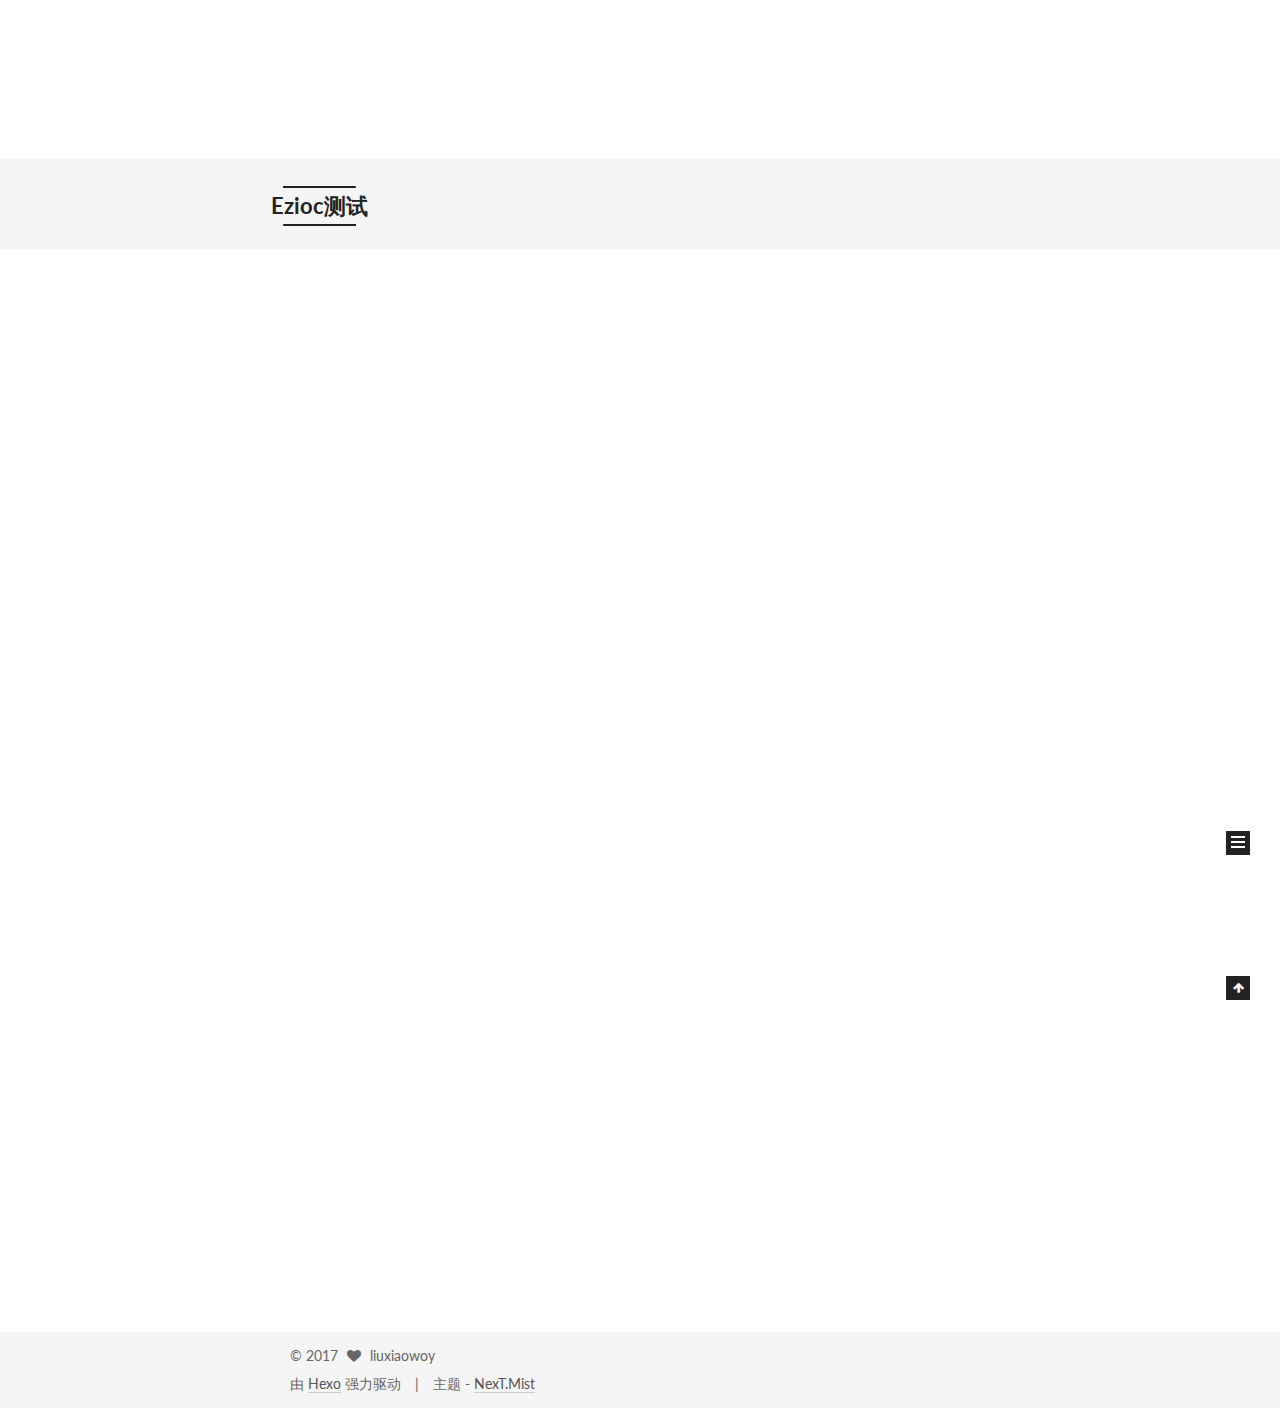
==== commit 746c1b91: "Site updated: 2017-03-30 22:04:28" ====
--- a/index.html
+++ b/index.html
@@ -1,727 +1,610 @@
-<!DOCTYPE html>
-<html lang="zh">
-    <head>
-    <!-- 
-        © Material Theme
-        https://github.com/viosey/hexo-theme-material
-        Version: 1.3.0 -->
-
-    <!-- Title -->
-    
-    <title>
-        
-        Ezioc测试
-    </title>
-
-    <!-- Favicons -->
-    <link rel="icon shortcut" type="image/ico" href="/img/favicon.png">
-    <link rel="icon" sizes="192x192" href="/img/favicon.png">
-    <link rel="apple-touch-icon" href="/img/favicon.png">
-
-    <!-- Meta & Info -->
-    <meta charset="utf-8">
-    <meta http-equiv="X-UA-Compatible">
-    <meta name="viewport" content="width=device-width, initial-scale=1">
-    <meta name="theme-color" content="#0097A7">
-    <meta name="author" content="liuxiaowoy">
-    <meta name="description" content="null">
-    <meta name="keywords" content="null">
-
-    <!--iOS -->
-    <meta name="viewport" content="width=device-width, initial-scale=1, user-scalable=no">
-    <meta name="apple-mobile-web-app-title" content="Title">
-    <meta name="apple-mobile-web-app-capable" content="yes">
-    <meta name="apple-mobile-web-app-status-bar-style" content="black">
-    <meta name="HandheldFriendly" content="True">
-    <meta name="MobileOptimized" content="480">
-
-    <!-- Add to homescreen for Chrome on Android -->
-    <meta name="mobile-web-app-capable" content="yes">
-
-    <!-- Add to homescreen for Safari on iOS -->
-    <meta name="apple-mobile-web-app-capable" content="yes">
-    <meta name="apple-mobile-web-app-status-bar-style" content="black">
-    <meta name="apple-mobile-web-app-title" content="Ezioc测试">
-
-    <!-- The Open Graph protocol -->
-    <meta property="og:url" content="http://yoursite.com">
-    <meta property="og:type" content="blog">
-    <meta property="og:title" content="Ezioc测试">
-    <meta property="og:description" content="null">
-    
-
-    <!--[if lte IE 9]>
-        <link rel="stylesheet" href="/css/ie-blocker.css">
-
-        
-            <script src="/js/ie-blocker.en.js"></script>
-        
-    <![endif]-->
-
-    <!-- Import CSS -->
-    <link rel="stylesheet" href="/css/material.min.css">
-    <link rel="stylesheet" href="/css/style.min.css">
-    <!-- Config CSS -->
-
-
-<!-- Other Styles -->
-<style>
-  body, html {
-    font-family: Roboto, "Helvetica Neue", Helvetica, "PingFang SC", "Hiragino Sans GB", "Microsoft YaHei", "微软雅黑", Arial, sans-serif;
+<!doctype html>
+
+
+
+  
+
+
+<html class="theme-next mist use-motion" lang="zh-Hans">
+<head>
+  <meta charset="UTF-8"/>
+<meta http-equiv="X-UA-Compatible" content="IE=edge" />
+<meta name="viewport" content="width=device-width, initial-scale=1, maximum-scale=1"/>
+
+
+
+<meta http-equiv="Cache-Control" content="no-transform" />
+<meta http-equiv="Cache-Control" content="no-siteapp" />
+
+
+
+
+
+
+
+
+
+
+
+
+
+
+
+  
+  
+  <link href="/lib/fancybox/source/jquery.fancybox.css?v=2.1.5" rel="stylesheet" type="text/css" />
+
+
+
+
+  
+  
+  
+  
+
+  
+    
+    
+  
+
+  
+
+  
+
+  
+
+  
+
+  
+    
+    
+    <link href="//fonts.googleapis.com/css?family=Lato:300,300italic,400,400italic,700,700italic&subset=latin,latin-ext" rel="stylesheet" type="text/css">
+  
+
+
+
+
+
+
+<link href="/lib/font-awesome/css/font-awesome.min.css?v=4.6.2" rel="stylesheet" type="text/css" />
+
+<link href="/css/main.css?v=5.1.0" rel="stylesheet" type="text/css" />
+
+
+  <meta name="keywords" content="Hexo, NexT" />
+
+
+
+
+
+
+
+
+  <link rel="shortcut icon" type="image/x-icon" href="/favicon.ico?v=5.1.0" />
+
+
+
+
+
+
+<meta property="og:type" content="website">
+<meta property="og:title" content="Ezioc测试">
+<meta property="og:url" content="http://yoursite.com/index.html">
+<meta property="og:site_name" content="Ezioc测试">
+<meta name="twitter:card" content="summary">
+<meta name="twitter:title" content="Ezioc测试">
+
+
+
+<script type="text/javascript" id="hexo.configurations">
+  var NexT = window.NexT || {};
+  var CONFIG = {
+    root: '/',
+    scheme: 'Mist',
+    sidebar: {"position":"left","display":"hide","offset":12,"offset_float":0,"b2t":false,"scrollpercent":false},
+    fancybox: true,
+    motion: true,
+    duoshuo: {
+      userId: '0',
+      author: '博主'
+    },
+    algolia: {
+      applicationID: '',
+      apiKey: '',
+      indexName: '',
+      hits: {"per_page":10},
+      labels: {"input_placeholder":"Search for Posts","hits_empty":"We didn't find any results for the search: ${query}","hits_stats":"${hits} results found in ${time} ms"}
+    }
+  };
+</script>
+
+
+
+  <link rel="canonical" href="http://yoursite.com/"/>
+
+
+
+
+
+  <title> Ezioc测试 </title>
+</head>
+
+<body itemscope itemtype="http://schema.org/WebPage" lang="zh-Hans">
+<canvas></canvas>
+  
+
+
+
+
+
+
+
+
+
+
+
+
+
+
+  
+  
+    
+  
+
+  <div class="container one-collumn sidebar-position-left 
+   page-home 
+ ">
+    <div class="headband"></div>
+
+    <header id="header" class="header" itemscope itemtype="http://schema.org/WPHeader">
+      <div class="header-inner"><div class="site-brand-wrapper">
+  <div class="site-meta ">
+    
+
+    <div class="custom-logo-site-title">
+      <a href="/"  class="brand" rel="start">
+        <span class="logo-line-before"><i></i></span>
+        <span class="site-title">Ezioc测试</span>
+        <span class="logo-line-after"><i></i></span>
+      </a>
+    </div>
+      
+        <p class="site-subtitle">基于Hexo</p>
+      
+  </div>
+
+  <div class="site-nav-toggle">
+    <button>
+      <span class="btn-bar"></span>
+      <span class="btn-bar"></span>
+      <span class="btn-bar"></span>
+    </button>
+  </div>
+</div>
+
+<nav class="site-nav">
+  
+
+  
+    <ul id="menu" class="menu">
+      
+        
+        <li class="menu-item menu-item-home">
+          <a href="/" rel="section">
+            
+              <i class="menu-item-icon fa fa-fw fa-home"></i> <br />
+            
+            首页
+          </a>
+        </li>
+      
+        
+        <li class="menu-item menu-item-categories">
+          <a href="/categories" rel="section">
+            
+              <i class="menu-item-icon fa fa-fw fa-th"></i> <br />
+            
+            分类
+          </a>
+        </li>
+      
+        
+        <li class="menu-item menu-item-archives">
+          <a href="/archives" rel="section">
+            
+              <i class="menu-item-icon fa fa-fw fa-archive"></i> <br />
+            
+            归档
+          </a>
+        </li>
+      
+        
+        <li class="menu-item menu-item-tags">
+          <a href="/tags" rel="section">
+            
+              <i class="menu-item-icon fa fa-fw fa-tags"></i> <br />
+            
+            标签
+          </a>
+        </li>
+      
+
+      
+    </ul>
+  
+
+  
+</nav>
+
+
+
+ </div>
+    </header>
+
+    <main id="main" class="main">
+      <div class="main-inner">
+        <div class="content-wrap">
+          <div id="content" class="content">
+            
+  <section id="posts" class="posts-expand">
+    
+      
+
+  
+
+  
+  
+  
+
+  <article class="post post-type-normal " itemscope itemtype="http://schema.org/Article">
+    <link itemprop="mainEntityOfPage" href="http://yoursite.com/2017/03/11/hello-world/">
+
+    <span hidden itemprop="author" itemscope itemtype="http://schema.org/Person">
+      <meta itemprop="name" content="liuxiaowoy">
+      <meta itemprop="description" content="">
+      <meta itemprop="image" content="/images/avatar.jpg">
+    </span>
+
+    <span hidden itemprop="publisher" itemscope itemtype="http://schema.org/Organization">
+      <meta itemprop="name" content="Ezioc测试">
+    </span>
+
+    
+      <header class="post-header">
+
+        
+        
+          <h1 class="post-title" itemprop="name headline">
+            
+            
+              
+                
+                <a class="post-title-link" href="/2017/03/11/hello-world/" itemprop="url">
+                  Hello World
+                </a>
+              
+            
+          </h1>
+        
+
+        <div class="post-meta">
+          <span class="post-time">
+            
+              <span class="post-meta-item-icon">
+                <i class="fa fa-calendar-o"></i>
+              </span>
+              
+                <span class="post-meta-item-text">发表于</span>
+              
+              <time title="创建于" itemprop="dateCreated datePublished" datetime="2017-03-11T12:21:52+08:00">
+                2017-03-11
+              </time>
+            
+
+            
+
+            
+          </span>
+
+          
+
+          
+            
+          
+
+          
+          
+
+          
+
+          
+
+          
+
+        </div>
+      </header>
+    
+
+
+    <div class="post-body" itemprop="articleBody">
+
+      
+      
+
+      
+        
+          
+            <p>Welcome to <a href="https://hexo.io/" target="_blank" rel="external">Hexo</a>! This is your very first post. Check <a href="https://hexo.io/docs/" target="_blank" rel="external">documentation</a> for more info. If you get any problems when using Hexo, you can find the answer in <a href="https://hexo.io/docs/troubleshooting.html" target="_blank" rel="external">troubleshooting</a> or you can ask me on <a href="https://github.com/hexojs/hexo/issues" target="_blank" rel="external">GitHub</a>.</p>
+<h2 id="Quick-Start"><a href="#Quick-Start" class="headerlink" title="Quick Start"></a>Quick Start</h2><h3 id="Create-a-new-post"><a href="#Create-a-new-post" class="headerlink" title="Create a new post"></a>Create a new post</h3><figure class="highlight bash"><table><tr><td class="gutter"><pre><div class="line">1</div></pre></td><td class="code"><pre><div class="line">$ hexo new <span class="string">"My New Post"</span></div></pre></td></tr></table></figure>
+<p>More info: <a href="https://hexo.io/docs/writing.html" target="_blank" rel="external">Writing</a></p>
+<h3 id="Run-server"><a href="#Run-server" class="headerlink" title="Run server"></a>Run server</h3><figure class="highlight bash"><table><tr><td class="gutter"><pre><div class="line">1</div></pre></td><td class="code"><pre><div class="line">$ hexo server</div></pre></td></tr></table></figure>
+<p>More info: <a href="https://hexo.io/docs/server.html" target="_blank" rel="external">Server</a></p>
+<h3 id="Generate-static-files"><a href="#Generate-static-files" class="headerlink" title="Generate static files"></a>Generate static files</h3><figure class="highlight bash"><table><tr><td class="gutter"><pre><div class="line">1</div></pre></td><td class="code"><pre><div class="line">$ hexo generate</div></pre></td></tr></table></figure>
+<p>More info: <a href="https://hexo.io/docs/generating.html" target="_blank" rel="external">Generating</a></p>
+<h3 id="Deploy-to-remote-sites"><a href="#Deploy-to-remote-sites" class="headerlink" title="Deploy to remote sites"></a>Deploy to remote sites</h3><figure class="highlight bash"><table><tr><td class="gutter"><pre><div class="line">1</div></pre></td><td class="code"><pre><div class="line">$ hexo deploy</div></pre></td></tr></table></figure>
+<p>More info: <a href="https://hexo.io/docs/deployment.html" target="_blank" rel="external">Deployment</a></p>
+
+          
+        
+      
+    </div>
+
+    <div>
+      
+    </div>
+
+    <div>
+      
+    </div>
+
+
+    <footer class="post-footer">
+      
+
+      
+
+      
+
+      
+      
+        <div class="post-eof"></div>
+      
+    </footer>
+  </article>
+
+
+    
+  </section>
+
+  
+
+          
+          </div>
+          
+
+
+          
+
+        </div>
+        
+          
+  
+  <div class="sidebar-toggle">
+    <div class="sidebar-toggle-line-wrap">
+      <span class="sidebar-toggle-line sidebar-toggle-line-first"></span>
+      <span class="sidebar-toggle-line sidebar-toggle-line-middle"></span>
+      <span class="sidebar-toggle-line sidebar-toggle-line-last"></span>
+    </div>
+  </div>
+
+  <aside id="sidebar" class="sidebar">
+    <div class="sidebar-inner">
+
+      
+
+      
+
+      <section class="site-overview sidebar-panel sidebar-panel-active">
+        <div class="site-author motion-element" itemprop="author" itemscope itemtype="http://schema.org/Person">
+          <img class="site-author-image" itemprop="image"
+               src="/images/avatar.jpg"
+               alt="liuxiaowoy" />
+          <p class="site-author-name" itemprop="name">liuxiaowoy</p>
+           
+              <p class="site-description motion-element" itemprop="description"></p>
+          
+        </div>
+        <nav class="site-state motion-element">
+
+          
+            <div class="site-state-item site-state-posts">
+              <a href="/archives">
+                <span class="site-state-item-count">1</span>
+                <span class="site-state-item-name">日志</span>
+              </a>
+            </div>
+          
+
+          
+
+          
+
+        </nav>
+
+        
+
+        <div class="links-of-author motion-element">
+          
+        </div>
+
+        
+        
+
+        
+        
+
+        
+
+
+      </section>
+
+      
+
+      
+
+    </div>
+  </aside>
+
+
+        
+      </div>
+    </main>
+
+    <footer id="footer" class="footer">
+      <div class="footer-inner">
+        <div class="copyright" >
+  
+  &copy; 
+  <span itemprop="copyrightYear">2017</span>
+  <span class="with-love">
+    <i class="fa fa-heart"></i>
+  </span>
+  <span class="author" itemprop="copyrightHolder">liuxiaowoy</span>
+</div>
+
+
+<div class="powered-by">
+  由 <a class="theme-link" href="https://hexo.io">Hexo</a> 强力驱动
+</div>
+
+<div class="theme-info">
+  主题 -
+  <a class="theme-link" href="https://github.com/iissnan/hexo-theme-next">
+    NexT.Mist
+  </a>
+</div>
+
+
+        
+
+        
+      </div>
+    </footer>
+
+    
+      <div class="back-to-top">
+        <i class="fa fa-arrow-up"></i>
+        
+      </div>
+    
+    
+  </div>
+
+  
+
+<script type="text/javascript">
+  if (Object.prototype.toString.call(window.Promise) !== '[object Function]') {
+    window.Promise = null;
   }
-
-  a {
-    color: #00838F;
-  }
-
-  .mdl-card__media,
-  #search-label,
-  #search-form-label:after,
-  #scheme-Paradox .hot_tags-count,
-  #scheme-Paradox .sidebar_archives-count,
-  #scheme-Paradox .sidebar-colored .sidebar-header,
-  #scheme-Paradox .sidebar-colored .sidebar-badge{
-    background-color: #0097A7 !important;
-  }
-
-  /* Sidebar User Drop Down Menu Text Color */
-  #scheme-Paradox .sidebar-colored .sidebar-nav>.dropdown>.dropdown-menu>li>a:hover,
-  #scheme-Paradox .sidebar-colored .sidebar-nav>.dropdown>.dropdown-menu>li>a:focus {
-    color: #0097A7 !important;
-  }
-
-  #post_entry-right-info,
-  .sidebar-colored .sidebar-nav li:hover > a,
-  .sidebar-colored .sidebar-nav li:hover > a i,
-  .sidebar-colored .sidebar-nav li > a:hover,
-  .sidebar-colored .sidebar-nav li > a:hover i,
-  .sidebar-colored .sidebar-nav li > a:focus i,
-  .sidebar-colored .sidebar-nav > .open > a,
-  .sidebar-colored .sidebar-nav > .open > a:hover,
-  .sidebar-colored .sidebar-nav > .open > a:focus,
-  #ds-reset #ds-ctx .ds-ctx-entry .ds-ctx-head a {
-    color: #0097A7 !important;
-  }
-
-  .toTop {
-    background: #757575 !important;
-  }
-
-  .material-layout .material-post>.material-nav,
-  .material-layout .material-index>.material-nav,
-  .material-nav a {
-    color: #757575;
-  }
-
-  #scheme-Paradox .MD-burger-layer {
-    background-color: #757575;
-  }
-
-  #scheme-Paradox #post-toc-trigger-btn {
-    color: #757575;
-  }
-
-  .post-toc a:hover {
-    color: #00838F;
-    text-decoration: underline;
-  }
-</style>
-
-
-<!-- Theme Background Related-->
-
-    <style>
-      body{
-        background-color: #F5F5F5;
-      }
-
-      /* blog_info bottom background */
-      #scheme-Paradox .material-layout .something-else .mdl-card__supporting-text{
-        background-color: #fff;
-      }
-    </style>
-
-
-
-
-<!-- Fade Effect -->
-
-    <style>
-      .fade {
-        transition: all 800ms linear;
-        -webkit-transform: translate3d(0,0,0);
-        -moz-transform: translate3d(0,0,0);
-        -ms-transform: translate3d(0,0,0);
-        -o-transform: translate3d(0,0,0);
-        transform: translate3d(0,0,0);
-        opacity: 1;
-      }
-
-      .fade.out{
-        opacity: 0;
-      }
-    </style>
-
-
-
-    <script src="/js/jquery.min.js"></script>
-    <script src="/js/queue.js"></script>
-
-    <!-- UC Browser Compatible -->
-    <script>
-        var agent = navigator.userAgent.toLowerCase();
-        if(agent.indexOf('ucbrowser')>0) {
-            document.write("<link rel=\"stylesheet\" href=\"/css/uc.css\">");
-            alert('由于 UC 浏览器使用极旧的内核，而本网站使用了一些新的特性。\n为了您能更好的浏览，推荐使用 Chrome 或 Firefox 浏览器。');
-        }
-    </script>
-
-    
-
-    
-
-    <!-- Bing Background -->
-    
-
-    <!-- Custom Head -->
-    
-</head>
-
-
-    
-        <body id="scheme-Paradox" class="lazy">
-            <div class="material-layout  mdl-js-layout has-drawer is-upgraded">
-                
-
-                <!-- Main Container -->
-                <main class="material-layout__content" id="main">
-
-                    <!-- Top Anchor -->
-                    <div id="top"></div>
-
-                    
-                        <!-- Hamburger Button -->
-                        <button class="MD-burger-icon sidebar-toggle">
-                            <span class="MD-burger-layer"></span>
-                        </button>
-                    
-
-                    <!-- Index Module -->
-<div class="material-index mdl-grid">
-    
-        <!-- Paradox Header -->
-        <!-- Daily pic -->
-<div class="mdl-card mdl-shadow--2dp daily-pic mdl-cell mdl-cell--8-col index-top-block">
-
-    <!-- Pic & Slogan -->
-    <div class="mdl-card__media mdl-color-text--grey-50" style="background-image:url(/img/lu.jpg)">
-        <p class="index-top-block-slogan"><a href="#">
-        
-            
-                Hi, nice to meet you
-            
-        
-        </a></p>
-    </div>
-
-    <!-- Avatar & Name -->
-    <div class="mdl-card__supporting-text meta mdl-color-text--grey-600">
-        <!-- Author Avatar -->
-        <div id="author-avatar">
-            <img src="/img/cc.jpg" width="32px" height="32px" alt="avatar">
-        </div>
-        <div>
-            <strong>liuxiaowoy</strong>
-        </div>
-    </div>
-</div>
-
-        <!-- Blog info -->
-<div class="mdl-card mdl-shadow--2dp something-else mdl-cell mdl-cell--8-col mdl-cell--4-col-desktop index-top-block">
-
-    <!-- Search -->
-    
-    <!-- Google -->
-    <div class="mdl-textfield mdl-js-textfield mdl-textfield--expandable" method="post" action="">
-        <label id="search-label" class="mdl-button mdl-js-ripple-effect mdl-js-button mdl-button--fab mdl-color--accent mdl-shadow--4dp" for="search">
-            <i class="material-icons mdl-color-text--white" role="presentation">search</i>
-        </label>
-
-        <form autocomplete="off" id="search-form" method="get" action="//google.com/search" accept-charset="UTF-8" class="mdl-textfield__expandable-holder" target="_blank">
-            <input class="mdl-textfield__input search-input" type="search" name="q" id="search" placeholder="">
-            <label id="search-form-label" class="mdl-textfield__label" for="search"></label>
-
-            <input type="hidden" name="sitesearch" value="http://yoursite.com">
-        </form>
-    </div>
-
-
-
-
-
-
-
-    <!-- LOGO -->
-    <div class="something-else-logo mdl-color--white mdl-color-text--grey-600">
-        <a href="#">
-            <img src="/img/logo.png" alt="logo" />
-        </a>
-    </div>
-
-    <!-- Infomation -->
-    <div class="mdl-card__supporting-text meta meta--fill mdl-color-text--grey-600">
-        <!-- Blog Title -->
-        <div>
-            <strong>Ezioc测试</strong>
-        </div>
-        <div class="section-spacer"></div>
-
-        <!-- Pages -->
-        <button id="show-pages-button" class="mdl-button mdl-js-button mdl-js-ripple-effect mdl-button--icon">
-            <i class="material-icons" role="presentation">view_carousel</i>
-            <span class="visuallyhidden">Pages</span>
-        </button>
-        <ul class="mdl-menu mdl-js-menu mdl-menu--bottom-right" for="show-pages-button">
-            
-        </ul>
-
-        <!-- Menu -->
-        <button id="menubtn" class="mdl-button mdl-js-button mdl-js-ripple-effect mdl-button--icon">
-            <i class="material-icons" role="presentation">more_vert</i>
-            <span class="visuallyhidden">show menu</span>
-        </button>
-        <ul class="mdl-menu mdl-js-menu mdl-menu--bottom-right" for="menubtn">
-            
-
-            
-
-            
-                <a class="index_share-link" href="http://service.weibo.com/share/share.php?appkey=&title=Ezioc测试&url=http://yoursite.com/&pic=&searchPic=false&style=simple" target="_blank">
-                    <li class="mdl-menu__item mdl-js-ripple-effect">
-                        شارك على Weibo
-                    </li>
-                </a>
-            
-
-            
-                <a class="index_share-link" href="https://twitter.com/intent/tweet?text=Ezioc测试&url=http://yoursite.com/&via=liuxiaowoy" target="_blank">
-                    <li class="mdl-menu__item mdl-js-ripple-effect">
-                        شارك على Twitter
-                    </li>
-                </a>
-            
-
-            
-                <a class="index_share-link" href="https://www.facebook.com/sharer/sharer.php?u=http://yoursite.com//index.html" target="_blank">
-                    <li class="mdl-menu__item mdl-js-ripple-effect">
-                        شارك على Facebook
-                    </li>
-                </a>
-            
-
-            
-                <a class="index_share-link" href="https://plus.google.com/share?url=http://yoursite.com/" target="_blank">
-                    <li class="mdl-menu__item mdl-js-ripple-effect">
-                        شارك على Google+
-                    </li>
-                </a>
-            
-
-            
-
-            
-
-            
-        </ul>
-    </div>
-</div>
-
-    
-    <div class="locate-thumbnail-symbol"></div>
-
-    <!-- Pin on top -->
-    
-
-    <!-- Normal Post -->
-    
-        
-        
-            <!-- Paradox Thumbnail -->
-            <div class="post_entry-module mdl-card mdl-shadow--2dp mdl-cell mdl-cell--12-col fade out">
-    <!-- Post Thumbnail -->
-    
-        
-            <!-- Random Thumbnail -->
-            <div class="post_thumbnail-random mdl-card__media mdl-color-text--grey-50">
-        
-    
-
-        <!-- Post Title -->
-        <p class="article-headline-p"><a href="/2017/03/11/hello-world/">Hello World</a></p>
-    </div>
-
-    <!-- Post Excerpt -->
-    <div class="mdl-color-text--grey-600 mdl-card__supporting-text post_entry-content">
-        
-            Welcome to Hexo
-        
-        &nbsp;&nbsp;&nbsp;
-        <span>
-            <a href="/2017/03/11/hello-world/" target="_self">واصل القراءة</a>
-        </span>
-    </div>
-    <!-- Post_entry Info-->
-    <div id="post_entry-info">
-        <div id="post_entry-left-info" class="mdl-card__supporting-text meta mdl-color-text--grey-600 ">
-            <!-- Author Avatar -->
-            <div id="author-avatar">
-                <img src="/img/cc.jpg" width="44px" height="44px" alt="liuxiaowoy's avatar">
-            </div>
-            <div>
-                <strong>liuxiaowoy</strong>
-                <span>Mar 11, 2017</span>
-            </div>
-        </div>
-        <div id="post_entry-right-info">
-            <!-- Category -->
-            <span class="post_entry-category">
-                
-            </span>
-
-            
-
-            <!-- Post Views -->
-            <span class="post_entry-views">
-            </span>
-        </div>
-    </div>
-</div>
-
-        
-        
-        
-    
-
-    
-
-    
-        <script>
-    var randomNum;
-
-    var locatePost = $('.locate-thumbnail-symbol').next();
-    for(var i = 0; i < 10; i++) {
-        randomNum = Math.floor(Math.random() * 19 + 1);
-
-        locatePost.children('.post_thumbnail-random').attr('id', 'random_thumbnail-'+randomNum);
-        locatePost.children('.post_thumbnail-random').css('background-image', 'url(' + '/img/random/material-' + randomNum + '.png' + ')')
-
-        locatePost = locatePost.next();
-    }
 </script>
 
-    
-</div>
-
-
-                    
-                        <!-- Overlay For Active Sidebar -->
-<div class="sidebar-overlay"></div>
-
-<!-- Material sidebar -->
-<aside id="sidebar" class="sidebar sidebar-colored sidebar-fixed-left" role="navigation">
-    <div id="sidebar-main">
-        <!-- Sidebar Header -->
-        <div class="sidebar-header header-cover" style="background-image: url(/img/sidebar_header.png);">
-    <!-- Top bar -->
-    <div class="top-bar"></div>
-
-    <!-- Sidebar toggle button -->
-    <button type="button" class="sidebar-toggle mdl-button mdl-js-button mdl-js-ripple-effect mdl-button--icon" style="display: initial;" data-upgraded=",MaterialButton,MaterialRipple">
-        <i class="material-icons">clear_all</i>
-        <span class="mdl-button__ripple-container">
-            <span class="mdl-ripple">
-            </span>
-        </span>
-    </button>
-
-    <!-- Sidebar Avatar -->
-    <div class="sidebar-image">
-        <img src="/img/cc.jpg" alt="liuxiaowoy's avatar">
-    </div>
-
-    <!-- Sidebar Email -->
-    <a data-toggle="dropdown" class="sidebar-brand" href="#settings-dropdown">
-        youremail@email.com
-        <b class="caret"></b>
-    </a>
-</div>
-
-
-        <!-- Sidebar Navigation  -->
-        <ul class="nav sidebar-nav">
-    <!-- User dropdown  -->
-    <li class="dropdown">
-        <ul id="settings-dropdown" class="dropdown-menu">
-            
-                <li>
-                    <a href="#" target="_blank" title="Email Me">
-                        
-                            <i class="material-icons sidebar-material-icons sidebar-indent-left1pc-element">email</i>
-                        
-                        Email Me
-                    </a>
-                </li>
-            
-        </ul>
-    </li>
-
-    <!-- Homepage -->
-    
-        <li id="sidebar-first-li">
-            <a href="/" target="_self">
-                
-                    <i class="material-icons sidebar-material-icons">home</i>
-                
-                الرئيسية
-            </a>
-        </li>
-        
-    
-
-    <!-- Archives  -->
-    
-        <li class="dropdown">
-            <a href="#" class="ripple-effect dropdown-toggle" data-toggle="dropdown">
-                
-                    <i class="material-icons sidebar-material-icons">inbox</i>
-                
-                    أرشيف
-                <b class="caret"></b>
-            </a>
-            <ul class="dropdown-menu">
-            <li>
-                <a class="sidebar_archives-link" href="/archives/2017/03/">March 2017<span class="sidebar_archives-count">1</span></a>
-            </ul>
-        </li>
-        
-    
-
-    <!-- Categories  -->
-    
-
-    <!-- Pages  -->
-    
-
-    <!-- Article Number  -->
-    
-</ul>
-
-
-        <!-- Sidebar Footer -->
-        <!--
-I'm glad you use this theme, the development is no so easy, I hope you can keep the copyright, I will thank you so much.
-If you still want to delete the copyrights, could you still retain the first one? Which namely "Theme Material"
-It will not impact the appearance and can give developers a lot of support :)
-
-很高兴您使用并喜欢该主题，开发不易 十分谢谢与希望您可以保留一下版权声明。
-如果您仍然想删除的话 能否只保留第一项呢？即 "Theme Material"
-它不会影响美观并可以给开发者很大的支持和动力。 :)
--->
-
-<!-- Sidebar Divider -->
-
-    <div class="sidebar-divider"></div>
-
-
-<!-- Theme Material -->
-
-    <a href="https://github.com/viosey/hexo-theme-material"  class="sidebar-footer-text-a" target="_blank">
-        <div class="sidebar-text mdl-button mdl-js-button mdl-js-ripple-effect sidebar-footer-text-div" data-upgraded=",MaterialButton,MaterialRipple">
-            سمة - Material
-            <span class="sidebar-badge badge-circle">i</span>
-        </div>
-    </a>
-
-
-<!-- Help & Support -->
-<!--
-
--->
-
-<!-- Feedback -->
-<!--
-
--->
-
-<!-- About Theme -->
-<!--
-
--->
-
-    </div>
-
-    <!-- Sidebar Image -->
-    
-
-</aside>
-
-                    
-
-                    
-                        <!-- Footer Top Button -->
-                        <div class="toTop-wrap">
-    <a href="#top" class="toTop">
-        <i class="material-icons footer_top-i">expand_less</i>
-    </a>
-</div>
-
-                    
-
-                    <!--Footer-->
-<footer class="mdl-mini-footer" id="bottom">
-    
-        <!-- Paradox Footer Left Section -->
-        <div class="mdl-mini-footer--left-section sns-list">
-    <!-- Twitter -->
-    
-        <a href="https://twitter.com/twitter" target="_blank">
-            <button class="mdl-mini-footer--social-btn social-btn" style="background-image: url(/img/footer/footer_ico-twitter.png);">
-                <span class="visuallyhidden">Twitter</span>
-            </button><!--
-     --></a>
-    
-
-    <!-- Facebook -->
-    
-        <a href="https://www.facebook.com/facebook" target="_blank">
-            <button class="mdl-mini-footer--social-btn social-btn" style="background-image: url(/img/footer/footer_ico-facebook.png);">
-                <span class="visuallyhidden">Facebook</span>
-            </button><!--
-     --></a>
-    
-
-    <!-- Google + -->
-    
-        <a href="https://www.google.com/" target="_blank">
-            <button class="mdl-mini-footer--social-btn social-btn" style="background-image: url(/img/footer/footer_ico-gplus.png);">
-                <span class="visuallyhidden">Google Plus</span>
-            </button><!--
-     --></a>
-    
-
-    <!-- Weibo -->
-    
-
-    <!-- Instagram -->
-    
-
-    <!-- Tumblr -->
-    
-
-    <!-- Github -->
-    
-
-    <!-- LinkedIn -->
-    
-
-    <!-- Zhihu -->
-    
-
-    <!-- Bilibili -->
-    
-
-    <!-- Telegram -->
-    
-</div>
-
-
-        <!--Copyright-->
-        <div id="copyright">
-            Copyright&nbsp;©&nbsp;
-            <script type="text/javascript">
-                var fd = new Date();
-                document.write(fd.getFullYear());
-            </script>
-            &nbsp;Ezioc测试
-        </div>
-
-        <!-- Paradox Footer Right Section -->
-
-        <!--
-        I am glad you use this theme, the development is no so easy, I hope you can keep the copyright.
-        It will not impact the appearance and can give developers a lot of support :)
-
-        很高兴您使用该主题，开发不易，希望您可以保留一下版权声明。
-        它不会影响美观并可以给开发者很大的支持。 :)
-        -->
-
-        <div class="mdl-mini-footer--right-section">
-            <div>
-                <div class="footer-develop-div">Powered by <a href="https://hexo.io" target="_blank" class="footer-develop-a">Hexo</a></div>
-                <div class="footer-develop-div">Theme - <a href="https://github.com/viosey/hexo-theme-material" target="_blank" class="footer-develop-a">Material</a></div>
-            </div>
-        </div>
-    
-</footer>
-
-
-                    <!-- Import File -->
-<script src="/js/lazyload.min.js"></script>
-<script src="/js/js.min.js"></script>
-<script src="/js/nprogress.js"></script>
-
-<script type="text/javascript">
-    NProgress.configure({
-        showSpinner: true
-    });
-    NProgress.start();
-    $('#nprogress .bar').css({
-        'background': '#29d'
-    });
-    $('#nprogress .peg').css({
-        'box-shadow': '0 0 10px #29d, 0 0 15px #29d'
-    });
-    $('#nprogress .spinner-icon').css({
-        'border-top-color': '#29d',
-        'border-left-color': '#29d'
-    });
-    setTimeout(function() {
-        NProgress.done();
-        $('.fade').removeClass('out');
-    }, 800);
-</script>
-
-
-
-
-
-
-
-
-
-
-
-
-
-<!-- Swiftye -->
-
-
-<!-- Local Search-->
-
-
-<!-- Window Load-->
-<script>
-    $(window).load(function() {
-        // Post_Toc parent position fixed
-        $('.post-toc-wrap').parent('.mdl-menu__container').css('position', 'fixed');
-    });
-</script>
-
-<!-- MathJax Load-->
-
-
-                </main>
-            </div>
-        </body>
-    
+
+
+
+
+
+
+
+
+  
+
+
+
+
+  
+  <script type="text/javascript" src="/lib/jquery/index.js?v=2.1.3"></script>
+
+  
+  <script type="text/javascript" src="/lib/fastclick/lib/fastclick.min.js?v=1.0.6"></script>
+
+  
+  <script type="text/javascript" src="/lib/jquery_lazyload/jquery.lazyload.js?v=1.9.7"></script>
+
+  
+  <script type="text/javascript" src="/lib/velocity/velocity.min.js?v=1.2.1"></script>
+
+  
+  <script type="text/javascript" src="/lib/velocity/velocity.ui.min.js?v=1.2.1"></script>
+
+  
+  <script type="text/javascript" src="/lib/fancybox/source/jquery.fancybox.pack.js?v=2.1.5"></script>
+
+
+  
+
+
+  <script type="text/javascript" src="/js/src/utils.js?v=5.1.0"></script>
+
+  <script type="text/javascript" src="/js/src/motion.js?v=5.1.0"></script>
+
+
+
+  
+  
+
+  
+
+  
+
+
+  <script type="text/javascript" src="/js/src/bootstrap.js?v=5.1.0"></script>
+
+
+
+  
+
+
+
+  
+
+
+
+
+	
+
+
+
+
+
+  
+
+
+
+
+
+  
+
+
+
+
+
+  
+
+
+
+  
+  
+
+  
+
+  
+
+  
+
+  
+
+
+  
+
+</body>
 </html>
--- a/css/main.css
+++ b/css/main.css
@@ -0,0 +1,2791 @@
+/* normalize.css v3.0.2 | MIT License | git.io/normalize */
+html {
+  font-family: sans-serif; /* 1 */
+  -ms-text-size-adjust: 100%; /* 2 */
+  -webkit-text-size-adjust: 100%; /* 2 */
+}
+body {
+  margin: 0;
+}
+article,
+aside,
+details,
+figcaption,
+figure,
+footer,
+header,
+hgroup,
+main,
+menu,
+nav,
+section,
+summary {
+  display: block;
+}
+audio,
+canvas,
+progress,
+video {
+  display: inline-block; /* 1 */
+  vertical-align: baseline; /* 2 */
+}
+audio:not([controls]) {
+  display: none;
+  height: 0;
+}
+[hidden],
+template {
+  display: none;
+}
+a {
+  background-color: transparent;
+}
+a:active,
+a:hover {
+  outline: 0;
+}
+abbr[title] {
+  border-bottom: 1px dotted;
+}
+b,
+strong {
+  font-weight: bold;
+}
+dfn {
+  font-style: italic;
+}
+h1 {
+  font-size: 2em;
+  margin: 0.67em 0;
+}
+mark {
+  background: #ff0;
+  color: #000;
+}
+small {
+  font-size: 80%;
+}
+sub,
+sup {
+  font-size: 75%;
+  line-height: 0;
+  position: relative;
+  vertical-align: baseline;
+}
+sup {
+  top: -0.5em;
+}
+sub {
+  bottom: -0.25em;
+}
+img {
+  border: 0;
+}
+svg:not(:root) {
+  overflow: hidden;
+}
+figure {
+  margin: 1em 40px;
+}
+hr {
+  -moz-box-sizing: content-box;
+  box-sizing: content-box;
+  height: 0;
+}
+pre {
+  overflow: auto;
+}
+code,
+kbd,
+pre,
+samp {
+  font-family: monospace, monospace;
+  font-size: 1em;
+}
+button,
+input,
+optgroup,
+select,
+textarea {
+  color: inherit; /* 1 */
+  font: inherit; /* 2 */
+  margin: 0; /* 3 */
+}
+button {
+  overflow: visible;
+}
+button,
+select {
+  text-transform: none;
+}
+button,
+html input[type="button"],
+input[type="reset"],
+input[type="submit"] {
+  -webkit-appearance: button; /* 2 */
+  cursor: pointer; /* 3 */
+}
+button[disabled],
+html input[disabled] {
+  cursor: default;
+}
+button::-moz-focus-inner,
+input::-moz-focus-inner {
+  border: 0;
+  padding: 0;
+}
+input {
+  line-height: normal;
+}
+input[type="checkbox"],
+input[type="radio"] {
+  box-sizing: border-box; /* 1 */
+  padding: 0; /* 2 */
+}
+input[type="number"]::-webkit-inner-spin-button,
+input[type="number"]::-webkit-outer-spin-button {
+  height: auto;
+}
+input[type="search"] {
+  -webkit-appearance: textfield; /* 1 */
+  -moz-box-sizing: content-box;
+  -webkit-box-sizing: content-box; /* 2 */
+  box-sizing: content-box;
+}
+input[type="search"]::-webkit-search-cancel-button,
+input[type="search"]::-webkit-search-decoration {
+  -webkit-appearance: none;
+}
+fieldset {
+  border: 1px solid #c0c0c0;
+  margin: 0 2px;
+  padding: 0.35em 0.625em 0.75em;
+}
+legend {
+  border: 0; /* 1 */
+  padding: 0; /* 2 */
+}
+textarea {
+  overflow: auto;
+}
+optgroup {
+  font-weight: bold;
+}
+table {
+  border-collapse: collapse;
+  border-spacing: 0;
+}
+td,
+th {
+  padding: 0;
+}
+::selection {
+  background: #262a30;
+  color: #fff;
+}
+body {
+  position: relative;
+  font-family: 'Lato', "PingFang SC", "Microsoft YaHei", sans-serif;
+  font-size: 14px;
+  line-height: 2;
+  color: #555;
+  background: #fff;
+}
+@media (max-width: 767px) {
+  body {
+    padding-right: 0 !important;
+  }
+}
+@media (min-width: 768px) and (max-width: 991px) {
+  body {
+    padding-right: 0 !important;
+  }
+}
+@media (min-width: 1600px) {
+  body {
+    font-size: 16px;
+  }
+}
+h1,
+h2,
+h3,
+h4,
+h5,
+h6 {
+  margin: 0;
+  padding: 0;
+  font-weight: bold;
+  line-height: 1.5;
+  font-family: 'Lato', "PingFang SC", "Microsoft YaHei", sans-serif;
+}
+h2,
+h3,
+h4,
+h5,
+h6 {
+  margin: 20px 0 15px;
+}
+h1 {
+  font-size: 24px;
+}
+@media (max-width: 767px) {
+  h1 {
+    font-size: 20px;
+  }
+}
+h2 {
+  font-size: 22px;
+}
+@media (max-width: 767px) {
+  h2 {
+    font-size: 18px;
+  }
+}
+h3 {
+  font-size: 20px;
+}
+@media (max-width: 767px) {
+  h3 {
+    font-size: 16px;
+  }
+}
+h4 {
+  font-size: 18px;
+}
+@media (max-width: 767px) {
+  h4 {
+    font-size: 14px;
+  }
+}
+h5 {
+  font-size: 16px;
+}
+@media (max-width: 767px) {
+  h5 {
+    font-size: 12px;
+  }
+}
+h6 {
+  font-size: 14px;
+}
+@media (max-width: 767px) {
+  h6 {
+    font-size: 10px;
+  }
+}
+p {
+  margin: 0 0 25px 0;
+}
+a {
+  color: #555;
+  text-decoration: none;
+  border-bottom: 1px solid #999;
+  word-wrap: break-word;
+}
+a:hover {
+  color: #222;
+  border-bottom-color: #222;
+}
+blockquote {
+  margin: 0;
+  padding: 0;
+}
+img {
+  display: block;
+  margin: auto;
+  max-width: 100%;
+  height: auto;
+}
+hr {
+  margin: 40px 0;
+  height: 3px;
+  border: none;
+  background-color: #ddd;
+  background-image: repeating-linear-gradient(-45deg, #fff, #fff 4px, transparent 4px, transparent 8px);
+}
+blockquote {
+  padding: 0 15px;
+  color: #666;
+  border-left: 4px solid #ddd;
+}
+blockquote cite::before {
+  content: "-";
+  padding: 0 5px;
+}
+dt {
+  font-weight: 700;
+}
+dd {
+  margin: 0;
+  padding: 0;
+}
+.text-left {
+  text-align: left;
+}
+.text-center {
+  text-align: center;
+}
+.text-right {
+  text-align: right;
+}
+.text-justify {
+  text-align: justify;
+}
+.text-nowrap {
+  white-space: nowrap;
+}
+.text-lowercase {
+  text-transform: lowercase;
+}
+.text-uppercase {
+  text-transform: uppercase;
+}
+.text-capitalize {
+  text-transform: capitalize;
+}
+.center-block {
+  display: block;
+  margin-left: auto;
+  margin-right: auto;
+}
+.clearfix:before,
+.clearfix:after {
+  content: " ";
+  display: table;
+}
+.clearfix:after {
+  clear: both;
+}
+.pullquote {
+  width: 45%;
+}
+.pullquote.left {
+  float: left;
+  margin-left: 5px;
+  margin-right: 10px;
+}
+.pullquote.right {
+  float: right;
+  margin-left: 10px;
+  margin-right: 5px;
+}
+.affix.affix.affix {
+  position: fixed;
+}
+.translation {
+  margin-top: -20px;
+  font-size: 14px;
+  color: #999;
+}
+.scrollbar-measure {
+  width: 100px;
+  height: 100px;
+  overflow: scroll;
+  position: absolute;
+  top: -9999px;
+}
+.use-motion .motion-element {
+  opacity: 0;
+}
+table {
+  margin: 20px 0;
+  width: 100%;
+  border-collapse: collapse;
+  border-spacing: 0;
+  border: 1px solid #ddd;
+  font-size: 14px;
+  table-layout: fixed;
+  word-wrap: break-all;
+}
+table>tbody>tr:nth-of-type(odd) {
+  background-color: #f9f9f9;
+}
+table>tbody>tr:hover {
+  background-color: #f5f5f5;
+}
+caption,
+th,
+td {
+  padding: 8px;
+  text-align: left;
+  vertical-align: middle;
+  font-weight: normal;
+}
+th,
+td {
+  border-bottom: 3px solid #ddd;
+  border-right: 1px solid #eee;
+}
+th {
+  padding-bottom: 10px;
+  font-weight: 700;
+}
+td {
+  border-bottom-width: 1px;
+}
+html,
+body {
+  height: 100%;
+}
+.container {
+  position: relative;
+  min-height: 100%;
+}
+.header-inner {
+  margin: 0 auto;
+  padding: 100px 0 70px;
+  width: 700px;
+}
+@media (min-width: 1600px) {
+  .container .header-inner {
+    width: 900px;
+  }
+}
+.main {
+  padding-bottom: 150px;
+}
+.main-inner {
+  margin: 0 auto;
+  width: 700px;
+}
+@media (min-width: 1600px) {
+  .container .main-inner {
+    width: 900px;
+  }
+}
+.footer {
+  position: absolute;
+  left: 0;
+  bottom: 0;
+  width: 100%;
+  min-height: 50px;
+}
+.footer-inner {
+  box-sizing: border-box;
+  margin: 20px auto;
+  width: 700px;
+}
+@media (min-width: 1600px) {
+  .container .footer-inner {
+    width: 900px;
+  }
+}
+pre,
+.highlight {
+  overflow: auto;
+  margin: 20px 0;
+  padding: 0;
+  font-size: 13px;
+  color: #4d4d4c;
+  background: #f7f7f7;
+  line-height: 1.6;
+}
+pre,
+code {
+  font-family: consolas, Menlo, "PingFang SC", "Microsoft YaHei", monospace;
+}
+code {
+  padding: 2px 4px;
+  word-wrap: break-word;
+  color: #555;
+  background: #eee;
+  border-radius: 3px;
+  font-size: 13px;
+}
+pre code {
+  padding: 0;
+  color: #4d4d4c;
+  background: none;
+  text-shadow: none;
+}
+.highlight {
+  border-radius: 1px;
+}
+.highlight pre {
+  border: none;
+  margin: 0;
+  padding: 10px 0;
+}
+.highlight table {
+  margin: 0;
+  width: auto;
+  border: none;
+}
+.highlight td {
+  border: none;
+  padding: 0;
+}
+.highlight figcaption {
+  font-size: 1em;
+  color: #4d4d4c;
+  line-height: 1em;
+  margin-bottom: 1em;
+}
+.highlight figcaption:before,
+.highlight figcaption:after {
+  content: " ";
+  display: table;
+}
+.highlight figcaption:after {
+  clear: both;
+}
+.highlight figcaption a {
+  float: right;
+  color: #4d4d4c;
+}
+.highlight figcaption a:hover {
+  border-bottom-color: #4d4d4c;
+}
+.highlight .gutter pre {
+  padding-left: 10px;
+  padding-right: 10px;
+  color: #869194;
+  text-align: right;
+  background-color: #eff2f3;
+}
+.highlight .code pre {
+  padding-left: 10px;
+  padding-right: 10px;
+  background-color: #f7f7f7;
+}
+.highlight .line {
+  height: 20px;
+}
+.gutter {
+  -webkit-user-select: none;
+  -moz-user-select: none;
+  -ms-user-select: none;
+  user-select: none;
+}
+.gist table {
+  width: auto;
+}
+.gist table td {
+  border: none;
+}
+pre .deletion {
+  background: #fdd;
+}
+pre .addition {
+  background: #dfd;
+}
+pre .meta {
+  color: #8959a8;
+}
+pre .comment {
+  color: #8e908c;
+}
+pre .variable,
+pre .attribute,
+pre .tag,
+pre .regexp,
+pre .ruby .constant,
+pre .xml .tag .title,
+pre .xml .pi,
+pre .xml .doctype,
+pre .html .doctype,
+pre .css .id,
+pre .css .class,
+pre .css .pseudo {
+  color: #c82829;
+}
+pre .number,
+pre .preprocessor,
+pre .built_in,
+pre .literal,
+pre .params,
+pre .constant,
+pre .command {
+  color: #f5871f;
+}
+pre .ruby .class .title,
+pre .css .rules .attribute,
+pre .string,
+pre .value,
+pre .inheritance,
+pre .header,
+pre .ruby .symbol,
+pre .xml .cdata,
+pre .special,
+pre .number,
+pre .formula {
+  color: #718c00;
+}
+pre .title,
+pre .css .hexcolor {
+  color: #3e999f;
+}
+pre .function,
+pre .python .decorator,
+pre .python .title,
+pre .ruby .function .title,
+pre .ruby .title .keyword,
+pre .perl .sub,
+pre .javascript .title,
+pre .coffeescript .title {
+  color: #4271ae;
+}
+pre .keyword,
+pre .javascript .function {
+  color: #8959a8;
+}
+.full-image.full-image.full-image {
+  border: none;
+  max-width: 100%;
+  width: auto;
+  margin: 20px auto;
+}
+@media (min-width: 992px) {
+  .full-image.full-image.full-image {
+    max-width: none;
+    width: 110%;
+    margin: 25px -5%;
+  }
+}
+.blockquote-center,
+.page-home .post-type-quote blockquote,
+.page-post-detail .post-type-quote blockquote {
+  position: relative;
+  margin: 40px 0;
+  padding: 0;
+  border-left: none;
+  text-align: center;
+}
+.blockquote-center::before,
+.page-home .post-type-quote blockquote::before,
+.page-post-detail .post-type-quote blockquote::before,
+.blockquote-center::after,
+.page-home .post-type-quote blockquote::after,
+.page-post-detail .post-type-quote blockquote::after {
+  position: absolute;
+  content: ' ';
+  display: block;
+  width: 100%;
+  height: 24px;
+  opacity: 0.2;
+  background-repeat: no-repeat;
+  background-position: 0 -6px;
+  background-size: 22px 22px;
+}
+.blockquote-center::before,
+.page-home .post-type-quote blockquote::before,
+.page-post-detail .post-type-quote blockquote::before {
+  top: -20px;
+  background-image: url("../images/quote-l.svg");
+  border-top: 1px solid #ccc;
+}
+.blockquote-center::after,
+.page-home .post-type-quote blockquote::after,
+.page-post-detail .post-type-quote blockquote::after {
+  bottom: -20px;
+  background-image: url("../images/quote-r.svg");
+  border-bottom: 1px solid #ccc;
+  background-position: 100% 8px;
+}
+.blockquote-center p,
+.page-home .post-type-quote blockquote p,
+.page-post-detail .post-type-quote blockquote p,
+.blockquote-center div,
+.page-home .post-type-quote blockquote div,
+.page-post-detail .post-type-quote blockquote div {
+  text-align: center;
+}
+.post .post-body .group-picture img {
+  box-sizing: border-box;
+  padding: 0 3px;
+  border: none;
+}
+.post .group-picture-row {
+  overflow: hidden;
+  margin-top: 6px;
+}
+.post .group-picture-row:first-child {
+  margin-top: 0;
+}
+.post .group-picture-column {
+  float: left;
+}
+.page-post-detail .post-body .group-picture-column {
+  float: none;
+  margin-top: 10px;
+  width: auto !important;
+}
+.page-post-detail .post-body .group-picture-column img {
+  margin: 0 auto;
+}
+.page-archive .group-picture-container {
+  overflow: hidden;
+}
+.page-archive .group-picture-row {
+  float: left;
+}
+.page-archive .group-picture-row:first-child {
+  margin-top: 6px;
+}
+.page-archive .group-picture-column {
+  max-width: 150px;
+  max-height: 150px;
+}
+.note {
+  padding: 20px;
+  margin: 20px 0;
+  border: 1px solid #eee;
+  border-left-width: 5px;
+  border-radius: 3px;
+}
+.note h2,
+.note h3,
+.note h4,
+.note h5,
+.note h6 {
+  margin-top: 0;
+  margin-bottom: 5px;
+}
+.note p:last-child {
+  margin-bottom: 0;
+}
+.note code {
+  border-radius: 3px;
+}
+.note+.note {
+  margin-top: -5px;
+}
+.default {
+  border-left-color: #777;
+}
+.default h2,
+.default h3,
+.default h4,
+.default h5,
+.default h6 {
+  color: #777;
+}
+.primary {
+  border-left-color: #428bca;
+}
+.primary h2,
+.primary h3,
+.primary h4,
+.primary h5,
+.primary h6 {
+  color: #428bca;
+}
+.success {
+  border-left-color: #5cb85c;
+}
+.success h2,
+.success h3,
+.success h4,
+.success h5,
+.success h6 {
+  color: #5cb85c;
+}
+.danger {
+  border-left-color: #d9534f;
+}
+.danger h2,
+.danger h3,
+.danger h4,
+.danger h5,
+.danger h6 {
+  color: #d9534f;
+}
+.warning {
+  border-left-color: #f0ad4e;
+}
+.warning h2,
+.warning h3,
+.warning h4,
+.warning h5,
+.warning h6 {
+  color: #f0ad4e;
+}
+.info {
+  border-left-color: #5bc0de;
+}
+.info h2,
+.info h3,
+.info h4,
+.info h5,
+.info h6 {
+  color: #5bc0de;
+}
+.exturl {
+  background-color: transparent;
+  cursor: pointer;
+  border-bottom: 1px solid #999;
+}
+.exturl .fa {
+  font-size: 14px;
+}
+.exturl:active,
+.exturl:hover {
+  outline: 0;
+  color: #222;
+  border-bottom-color: #222;
+}
+.btn {
+  display: inline-block;
+  padding: 0 20px;
+  font-size: 14px;
+  color: #fff;
+  background: #222;
+  border: 2px solid #222;
+  text-decoration: none;
+  border-radius: 0;
+  transition-property: background-color;
+  transition-duration: 0.2s;
+  transition-timing-function: ease-in-out;
+  transition-delay: 0s;
+}
+.btn:hover,
+.post-button .btn:hover {
+  border-color: #222;
+  color: #222;
+  background: #fff;
+}
+.btn-bar {
+  display: block;
+  width: 22px;
+  height: 2px;
+  background: #555;
+  border-radius: 1px;
+}
+.btn-bar+.btn-bar {
+  margin-top: 4px;
+}
+.pagination {
+  margin: 120px 0 40px;
+  text-align: center;
+  border-top: 1px solid #eee;
+}
+.page-number-basic,
+.pagination .prev,
+.pagination .next,
+.pagination .page-number,
+.pagination .space {
+  display: inline-block;
+  position: relative;
+  top: -1px;
+  margin: 0 10px;
+  padding: 0 10px;
+  line-height: 30px;
+}
+@media (max-width: 767px) {
+  .page-number-basic,
+  .pagination .prev,
+  .pagination .next,
+  .pagination .page-number,
+  .pagination .space {
+    margin: 0 5px;
+  }
+}
+.pagination .prev,
+.pagination .next,
+.pagination .page-number {
+  border-bottom: 0;
+  border-top: 1px solid #eee;
+  transition-property: border-color;
+  transition-duration: 0.2s;
+  transition-timing-function: ease-in-out;
+  transition-delay: 0s;
+}
+.pagination .prev:hover,
+.pagination .next:hover,
+.pagination .page-number:hover {
+  border-top-color: #222;
+}
+.pagination .space {
+  padding: 0;
+  margin: 0;
+}
+.pagination .prev {
+  margin-left: 0;
+}
+.pagination .next {
+  margin-right: 0;
+}
+.pagination .page-number.current {
+  color: #fff;
+  background: #ccc;
+  border-top-color: #ccc;
+}
+@media (max-width: 767px) {
+  .pagination {
+    border-top: none;
+  }
+  .pagination .prev,
+  .pagination .next,
+  .pagination .page-number {
+    margin-bottom: 10px;
+    border-top: 0;
+    border-bottom: 1px solid #eee;
+  }
+  .pagination .prev:hover,
+  .pagination .next:hover,
+  .pagination .page-number:hover {
+    border-bottom-color: #222;
+  }
+}
+.comments {
+  margin: 60px 20px 0;
+}
+.tag-cloud {
+  text-align: center;
+}
+.tag-cloud a {
+  display: inline-block;
+  margin: 10px;
+}
+.back-to-top {
+  box-sizing: border-box;
+  position: fixed;
+  bottom: -100px;
+  right: 30px;
+  z-index: 1050;
+  padding: 0 6px;
+  width: 24px;
+  background: #222;
+  font-size: 12px;
+  opacity: 1;
+  color: #fff;
+  cursor: pointer;
+  text-align: center;
+  -webkit-transform: translateZ(0);
+  transition-property: bottom;
+  transition-duration: 0.2s;
+  transition-timing-function: ease-in-out;
+  transition-delay: 0s;
+}
+@media (max-width: 767px) {
+  .back-to-top {
+    display: none;
+  }
+}
+@media (min-width: 768px) and (max-width: 991px) {
+  .back-to-top {
+    display: none;
+  }
+}
+.back-to-top.back-to-top-on {
+  bottom: 19px;
+}
+.header {
+  background: #fff;
+}
+.header-inner {
+  position: relative;
+}
+.headband {
+  height: 3px;
+  background: #222;
+}
+.site-meta {
+  margin: 0;
+  text-align: left;
+}
+@media (max-width: 767px) {
+  .site-meta {
+    text-align: center;
+  }
+}
+.brand {
+  position: relative;
+  display: inline-block;
+  padding: 0 40px;
+  color: #222;
+  background: #222;
+  border-bottom: none;
+}
+.brand:hover {
+  color: #222;
+}
+.logo {
+  display: inline-block;
+  margin-right: 5px;
+  line-height: 36px;
+  vertical-align: top;
+}
+.site-title {
+  display: inline-block;
+  vertical-align: top;
+  line-height: 36px;
+  font-size: 20px;
+  font-weight: normal;
+  font-family: 'Lato', "PingFang SC", "Microsoft YaHei", sans-serif;
+}
+.site-subtitle {
+  margin-top: 10px;
+  font-size: 13px;
+  color: #999;
+}
+.use-motion .brand {
+  opacity: 0;
+}
+.use-motion .logo,
+.use-motion .site-title,
+.use-motion .site-subtitle {
+  opacity: 0;
+  position: relative;
+  top: -10px;
+}
+.site-nav-toggle {
+  display: none;
+  position: absolute;
+  top: 10px;
+  left: 10px;
+}
+@media (max-width: 767px) {
+  .site-nav-toggle {
+    display: block;
+  }
+}
+.site-nav-toggle button {
+  margin-top: 2px;
+  padding: 9px 10px;
+  background: transparent;
+  border: none;
+}
+@media (max-width: 767px) {
+  .site-nav {
+    display: none;
+    margin: 0 -10px;
+    padding: 0 10px;
+    clear: both;
+    border-top: 1px solid #ddd;
+  }
+}
+@media (min-width: 768px) and (max-width: 991px) {
+  .site-nav {
+    display: block !important;
+  }
+}
+@media (min-width: 992px) {
+  .site-nav {
+    display: block !important;
+  }
+}
+.menu {
+  margin-top: 20px;
+  padding-left: 0;
+  text-align: center;
+}
+.menu .menu-item {
+  display: inline-block;
+  margin: 0 10px;
+  list-style: none;
+}
+@media screen and (max-width: 767px) {
+  .menu .menu-item {
+    margin-top: 10px;
+  }
+}
+.menu .menu-item a {
+  display: block;
+  font-size: 13px;
+  line-height: inherit;
+  border-bottom: 1px solid transparent;
+  transition-property: border-color;
+  transition-duration: 0.2s;
+  transition-timing-function: ease-in-out;
+  transition-delay: 0s;
+}
+.menu .menu-item a:hover {
+  border-bottom-color: #222;
+}
+.menu .menu-item .fa {
+  margin-right: 5px;
+}
+.use-motion .menu-item {
+  opacity: 0;
+}
+.post-body {
+  font-family: 'Lato', "PingFang SC", "Microsoft YaHei", sans-serif;
+}
+@media (max-width: 767px) {
+  .post-body {
+    word-break: break-word;
+  }
+}
+.post-body .fancybox img {
+  display: block !important;
+  margin: 0 auto;
+  cursor: pointer;
+  cursor: zoom-in;
+  cursor: -webkit-zoom-in;
+}
+.post-body .image-caption,
+.post-body .figure .caption {
+  margin: 10px auto 15px;
+  text-align: center;
+  font-size: 14px;
+  color: #999;
+  font-weight: bold;
+  line-height: 1;
+}
+.post-sticky-flag {
+  display: inline-block;
+  font-size: 16px;
+  -ms-transform: rotate(30deg);
+  -webkit-transform: rotate(30deg);
+  -moz-transform: rotate(30deg);
+  -ms-transform: rotate(30deg);
+  -o-transform: rotate(30deg);
+  transform: rotate(30deg);
+}
+.posts-expand {
+  padding-top: 40px;
+}
+@media (max-width: 767px) {
+  .posts-expand {
+    margin: 0 20px;
+  }
+  .post-body pre,
+  .post-body .highlight {
+    padding: 10px;
+  }
+  .post-body pre .gutter pre,
+  .post-body .highlight .gutter pre {
+    padding-right: 10px;
+  }
+}
+@media (min-width: 992px) {
+  .posts-expand .post-body {
+    text-align: justify;
+  }
+}
+.posts-expand .post-body h2,
+.posts-expand .post-body h3,
+.posts-expand .post-body h4,
+.posts-expand .post-body h5,
+.posts-expand .post-body h6 {
+  padding-top: 10px;
+}
+.posts-expand .post-body h2 .header-anchor,
+.posts-expand .post-body h3 .header-anchor,
+.posts-expand .post-body h4 .header-anchor,
+.posts-expand .post-body h5 .header-anchor,
+.posts-expand .post-body h6 .header-anchor {
+  float: right;
+  margin-left: 10px;
+  color: #ccc;
+  border-bottom-style: none;
+  visibility: hidden;
+}
+.posts-expand .post-body h2 .header-anchor:hover,
+.posts-expand .post-body h3 .header-anchor:hover,
+.posts-expand .post-body h4 .header-anchor:hover,
+.posts-expand .post-body h5 .header-anchor:hover,
+.posts-expand .post-body h6 .header-anchor:hover {
+  color: inherit;
+}
+.posts-expand .post-body h2:hover .header-anchor,
+.posts-expand .post-body h3:hover .header-anchor,
+.posts-expand .post-body h4:hover .header-anchor,
+.posts-expand .post-body h5:hover .header-anchor,
+.posts-expand .post-body h6:hover .header-anchor {
+  visibility: visible;
+}
+.posts-expand .post-body ul li {
+  list-style: circle;
+}
+.posts-expand .post-body img {
+  box-sizing: border-box;
+  margin: auto;
+  padding: 3px;
+  border: 1px solid #ddd;
+}
+.posts-expand .fancybox img {
+  margin: 0 auto;
+}
+@media (max-width: 767px) {
+  .posts-collapse {
+    margin: 0 20px;
+  }
+  .posts-collapse .post-title,
+  .posts-collapse .post-meta {
+    display: block;
+    width: auto;
+    text-align: left;
+  }
+}
+.posts-collapse {
+  position: relative;
+  z-index: 1010;
+  margin-left: 0;
+}
+.posts-collapse::after {
+  content: " ";
+  position: absolute;
+  top: 20px;
+  left: 0;
+  margin-left: -2px;
+  width: 4px;
+  height: 100%;
+  background: #f5f5f5;
+  z-index: -1;
+}
+@media (max-width: 767px) {
+  .posts-collapse {
+    margin: 0 20px;
+  }
+}
+.posts-collapse .collection-title {
+  position: relative;
+  margin: 60px 0;
+}
+.posts-collapse .collection-title h2 {
+  margin-left: 20px;
+}
+.posts-collapse .collection-title small {
+  color: #bbb;
+}
+.posts-collapse .collection-title::before {
+  content: " ";
+  position: absolute;
+  left: 0;
+  top: 50%;
+  margin-left: -4px;
+  margin-top: -4px;
+  width: 8px;
+  height: 8px;
+  background: #bbb;
+  border-radius: 50%;
+}
+.posts-collapse .post {
+  margin: 30px 0;
+}
+.posts-collapse .post-header {
+  position: relative;
+  transition-duration: 0.2s;
+  transition-timing-function: ease-in-out;
+  transition-delay: 0s;
+  transition-property: border;
+  border-bottom: 1px dashed #ccc;
+}
+.posts-collapse .post-header::before {
+  content: " ";
+  position: absolute;
+  left: 0;
+  top: 12px;
+  width: 6px;
+  height: 6px;
+  margin-left: -4px;
+  background: #bbb;
+  border-radius: 50%;
+  border: 1px solid #fff;
+  transition-duration: 0.2s;
+  transition-timing-function: ease-in-out;
+  transition-delay: 0s;
+  transition-property: background;
+}
+.posts-collapse .post-header:hover {
+  border-bottom-color: #666;
+}
+.posts-collapse .post-header:hover::before {
+  background: #222;
+}
+.posts-collapse .post-meta {
+  position: absolute;
+  font-size: 12px;
+  left: 20px;
+  top: 5px;
+}
+.posts-collapse .post-comments-count {
+  display: none;
+}
+.posts-collapse .post-title {
+  margin-left: 60px;
+  font-size: 16px;
+  font-weight: normal;
+  line-height: inherit;
+}
+.posts-collapse .post-title::after {
+  margin-left: 3px;
+  opacity: 0.6;
+}
+.posts-collapse .post-title a {
+  color: #666;
+  border-bottom: none;
+}
+.page-home .post-type-quote .post-header,
+.page-post-detail .post-type-quote .post-header,
+.page-home .post-type-quote .post-tags,
+.page-post-detail .post-type-quote .post-tags {
+  display: none;
+}
+.posts-expand .post-title {
+  font-size: 26px;
+  text-align: center;
+  word-break: break-word;
+  font-weight: 400;
+}
+@media (max-width: 767px) {
+  .posts-expand .post-title {
+    font-size: 22px;
+  }
+}
+.posts-expand .post-title-link {
+  display: inline-block;
+  position: relative;
+  color: #555;
+  border-bottom: none;
+  line-height: 1.2;
+  vertical-align: top;
+}
+.posts-expand .post-title-link::before {
+  content: "";
+  position: absolute;
+  width: 100%;
+  height: 2px;
+  bottom: 0;
+  left: 0;
+  background-color: #000;
+  visibility: hidden;
+  -webkit-transform: scaleX(0);
+  -moz-transform: scaleX(0);
+  -ms-transform: scaleX(0);
+  -o-transform: scaleX(0);
+  transform: scaleX(0);
+  transition-duration: 0.2s;
+  transition-timing-function: ease-in-out;
+  transition-delay: 0s;
+}
+.posts-expand .post-title-link:hover::before {
+  visibility: visible;
+  -webkit-transform: scaleX(1);
+  -moz-transform: scaleX(1);
+  -ms-transform: scaleX(1);
+  -o-transform: scaleX(1);
+  transform: scaleX(1);
+}
+.posts-expand .post-title-link .fa {
+  font-size: 16px;
+}
+.posts-expand .post-meta {
+  margin: 3px 0 60px 0;
+  color: #999;
+  font-family: 'Lato', "PingFang SC", "Microsoft YaHei", sans-serif;
+  font-size: 12px;
+  text-align: center;
+}
+.posts-expand .post-meta .post-category-list {
+  display: inline-block;
+  margin: 0;
+  padding: 3px;
+}
+.posts-expand .post-meta .post-category-list-link {
+  color: #999;
+}
+.posts-expand .post-meta .post-description {
+  font-size: 14px;
+  margin-top: 2px;
+}
+.post-meta-divider {
+  margin: 0 0.5em;
+}
+.post-meta-item-icon {
+  margin-right: 3px;
+}
+@media (min-width: 768px) and (max-width: 991px) {
+  .post-meta-item-icon {
+    display: inline-block;
+  }
+}
+@media (max-width: 767px) {
+  .post-meta-item-icon {
+    display: inline-block;
+  }
+}
+@media (min-width: 768px) and (max-width: 991px) {
+  .post-meta-item-text {
+    display: none;
+  }
+}
+@media (max-width: 767px) {
+  .post-meta-item-text {
+    display: none;
+  }
+}
+@media (max-width: 767px) {
+  .posts-expand .post-comments-count {
+    display: none;
+  }
+}
+.social-like {
+  font-size: 14px;
+  height: 20px;
+  text-align: center;
+  border-top: 1px solid #eee;
+  padding-top: 9px;
+  margin-top: 45px;
+  display: flex;
+  justify-content: center;
+}
+.vk_like {
+  width: 85px;
+  height: 21px;
+  padding-top: 7px;
+  align-self: center;
+}
+.fb_like {
+  height: 30px;
+  align-self: center;
+}
+.post-button {
+  margin-top: 50px;
+}
+.post-button .btn {
+  color: #555;
+  font-size: 14px;
+  background: transparent;
+  border-radius: 0;
+  line-height: 2;
+  margin: 0 4px 8px 4px;
+}
+.post-button .fa-fw {
+  width: 1.285714285714286em;
+  text-align: left;
+}
+.posts-expand .post-tags {
+  margin-top: 40px;
+  text-align: center;
+}
+.posts-expand .post-tags a {
+  display: inline-block;
+  margin-right: 10px;
+  font-size: 13px;
+}
+.post-nav {
+  display: table;
+  margin-top: 15px;
+  width: 100%;
+  border-top: 1px solid #eee;
+}
+.post-nav-divider {
+  display: table-cell;
+  width: 10%;
+}
+.post-nav-item {
+  display: table-cell;
+  padding: 10px 0 0 0;
+  width: 45%;
+  vertical-align: top;
+}
+.post-nav-item a {
+  position: relative;
+  display: block;
+  line-height: 25px;
+  font-size: 14px;
+  color: #555;
+  border-bottom: none;
+}
+.post-nav-item a:hover {
+  color: #222;
+  border-bottom: none;
+}
+.post-nav-item a:active {
+  top: 2px;
+}
+.post-nav-item .fa {
+  position: absolute;
+  top: 8px;
+  left: 0;
+  font-size: 12px;
+}
+.post-nav-next a {
+  padding-left: 15px;
+}
+.post-nav-prev {
+  text-align: right;
+}
+.post-nav-prev a {
+  padding-right: 15px;
+}
+.post-nav-prev .fa {
+  right: 0;
+  left: auto;
+}
+.posts-expand .post-eof {
+  display: block;
+  margin: 80px auto 60px;
+  width: 8%;
+  height: 1px;
+  background: #ccc;
+  text-align: center;
+}
+.post:last-child .post-eof.post-eof.post-eof {
+  display: none;
+}
+.post-gallery {
+  display: table;
+  table-layout: fixed;
+  width: 100%;
+  border-collapse: separate;
+}
+.post-gallery-row {
+  display: table-row;
+}
+.post-gallery .post-gallery-img {
+  display: table-cell;
+  text-align: center;
+  vertical-align: middle;
+  border: none;
+}
+.post-gallery .post-gallery-img img {
+  max-width: 100%;
+  max-height: 100%;
+  border: none;
+}
+.fancybox-close,
+.fancybox-close:hover {
+  border: none;
+}
+.sidebar {
+  position: fixed;
+  right: 0;
+  top: 0;
+  bottom: 0;
+  width: 0;
+  z-index: 1040;
+  box-shadow: inset 0 2px 6px #000;
+  background: #222;
+  -webkit-transform: translateZ(0);
+}
+.sidebar a {
+  color: #999;
+  border-bottom-color: #555;
+}
+.sidebar a:hover {
+  color: #eee;
+}
+@media (min-width: 768px) and (max-width: 991px) {
+  .sidebar {
+    display: none !important;
+  }
+}
+@media (max-width: 767px) {
+  .sidebar {
+    display: none !important;
+  }
+}
+.sidebar-inner {
+  position: relative;
+  padding: 20px 10px;
+  color: #999;
+  text-align: center;
+}
+.sidebar-toggle {
+  position: fixed;
+  right: 30px;
+  bottom: 45px;
+  width: 14px;
+  height: 14px;
+  padding: 5px;
+  background: #222;
+  line-height: 0;
+  z-index: 1050;
+  cursor: pointer;
+  -webkit-transform: translateZ(0);
+}
+@media (min-width: 768px) and (max-width: 991px) {
+  .sidebar-toggle {
+    display: none;
+  }
+}
+@media (max-width: 767px) {
+  .sidebar-toggle {
+    display: none;
+  }
+}
+.sidebar-toggle-line {
+  position: relative;
+  display: inline-block;
+  vertical-align: top;
+  height: 2px;
+  width: 100%;
+  background: #fff;
+  margin-top: 3px;
+}
+.sidebar-toggle-line:first-child {
+  margin-top: 0;
+}
+.site-author-image {
+  display: block;
+  margin: 0 auto;
+  padding: 2px;
+  width: 150px;
+  height: 150px;
+  border-radius: 100px;
+  box-sizing: border-box;
+  background-position: center;
+  background-size: cover;
+}
+.site-author-name {
+  margin: 5px 0 0;
+  text-align: center;
+  color: #f5f5f5;
+  font-weight: normal;
+}
+.site-description {
+  margin-top: 5px;
+  text-align: center;
+  font-size: 14px;
+  color: #999;
+}
+.site-state {
+  overflow: hidden;
+  line-height: 1.4;
+  white-space: nowrap;
+  text-align: center;
+}
+.site-state-item {
+  display: inline-block;
+  padding: 0 15px;
+  border-left: 1px solid #333;
+}
+.site-state-item:first-child {
+  border-left: none;
+}
+.site-state-item a {
+  border-bottom: none;
+}
+.site-state-item-count {
+  display: block;
+  text-align: center;
+  color: inherit;
+  font-weight: 600;
+  font-size: 18px;
+}
+.site-state-item-name {
+  font-size: 13px;
+  color: inherit;
+}
+.feed-link {
+  margin-top: 20px;
+}
+.feed-link a {
+  display: inline-block;
+  padding: 0 15px;
+  color: #fc6423;
+  border: 1px solid #fc6423;
+  border-radius: 4px;
+}
+.feed-link a i {
+  color: #fc6423;
+  font-size: 14px;
+}
+.feed-link a:hover {
+  color: #fff;
+  background: #fc6423;
+}
+.feed-link a:hover i {
+  color: #fff;
+}
+.links-of-author {
+  margin-top: 20px;
+}
+.links-of-author a {
+  display: inline-block;
+  vertical-align: middle;
+  margin-right: 10px;
+  margin-bottom: 10px;
+  border-bottom-color: #555;
+  font-size: 13px;
+}
+.links-of-author a:before {
+  display: inline-block;
+  vertical-align: middle;
+  margin-right: 3px;
+  content: " ";
+  width: 4px;
+  height: 4px;
+  border-radius: 50%;
+  background: #c3f5ec;
+}
+.links-of-blogroll {
+  font-size: 13px;
+}
+.links-of-blogroll-title {
+  margin-top: 20px;
+  font-size: 14px;
+  font-weight: 600;
+}
+.links-of-blogroll-list {
+  margin: 0;
+  padding: 0;
+  list-style: none;
+}
+.links-of-blogroll-item {
+  padding: 2px 10px;
+}
+.sidebar-nav {
+  margin: 0 0 20px;
+  padding-left: 0;
+}
+.sidebar-nav li {
+  display: inline-block;
+  cursor: pointer;
+  border-bottom: 1px solid transparent;
+  font-size: 14px;
+  color: #555;
+}
+.sidebar-nav li:hover {
+  color: #f5f5f5;
+}
+.page-post-detail .sidebar-nav-toc {
+  padding: 0 5px;
+}
+.page-post-detail .sidebar-nav-overview {
+  margin-left: 10px;
+}
+.sidebar-nav .sidebar-nav-active {
+  color: #87daff;
+  border-bottom-color: #87daff;
+}
+.sidebar-nav .sidebar-nav-active:hover {
+  color: #87daff;
+}
+.sidebar-panel {
+  display: none;
+}
+.sidebar-panel-active {
+  display: block;
+}
+.post-toc-empty {
+  font-size: 14px;
+  color: #666;
+}
+.post-toc-wrap {
+  overflow: hidden;
+}
+.post-toc {
+  overflow: auto;
+}
+.post-toc ol {
+  margin: 0;
+  padding: 0 2px 5px 10px;
+  text-align: left;
+  list-style: none;
+  font-size: 14px;
+}
+.post-toc ol > ol {
+  padding-left: 0;
+}
+.post-toc ol a {
+  transition-duration: 0.2s;
+  transition-timing-function: ease-in-out;
+  transition-delay: 0s;
+  transition-property: all;
+  color: #999;
+  border-bottom-color: #555;
+}
+.post-toc ol a:hover {
+  color: #ccc;
+  border-bottom-color: #ccc;
+}
+.post-toc .nav-item {
+  overflow: hidden;
+  text-overflow: ellipsis;
+  white-space: nowrap;
+  line-height: 1.8;
+}
+.post-toc .nav .nav-child {
+  display: none;
+}
+.post-toc .nav .active > .nav-child {
+  display: block;
+}
+.post-toc .nav .active-current > .nav-child {
+  display: block;
+}
+.post-toc .nav .active-current > .nav-child > .nav-item {
+  display: block;
+}
+.post-toc .nav .active > a {
+  color: #87daff;
+  border-bottom-color: #87daff;
+}
+.post-toc .nav .active-current > a {
+  color: #87daff;
+}
+.post-toc .nav .active-current > a:hover {
+  color: #87daff;
+}
+.footer {
+  font-size: 14px;
+  color: #999;
+}
+.footer img {
+  border: none;
+}
+.footer-inner {
+  text-align: center;
+}
+.with-love {
+  display: inline-block;
+  margin: 0 5px;
+}
+.powered-by,
+.theme-info {
+  display: inline-block;
+}
+.powered-by {
+  margin-right: 10px;
+}
+.powered-by::after {
+  content: "|";
+  padding-left: 10px;
+}
+.cc-license {
+  margin-top: 10px;
+  text-align: center;
+}
+.cc-license .cc-opacity {
+  opacity: 0.7;
+  border-bottom: none;
+}
+.cc-license .cc-opacity:hover {
+  opacity: 0.9;
+}
+.cc-license img {
+  display: inline-block;
+}
+.theme-next #ds-thread #ds-reset {
+  color: #555;
+}
+.theme-next #ds-thread #ds-reset .ds-replybox {
+  margin-bottom: 30px;
+}
+.theme-next #ds-thread #ds-reset .ds-replybox .ds-avatar,
+.theme-next #ds-reset .ds-avatar img {
+  box-shadow: none;
+}
+.theme-next #ds-thread #ds-reset .ds-textarea-wrapper {
+  border-color: #c7d4e1;
+  background: none;
+  border-top-right-radius: 3px;
+  border-top-left-radius: 3px;
+}
+.theme-next #ds-thread #ds-reset .ds-textarea-wrapper textarea {
+  height: 60px;
+}
+.theme-next #ds-reset .ds-rounded-top {
+  border-radius: 0;
+}
+.theme-next #ds-thread #ds-reset .ds-post-toolbar {
+  box-sizing: border-box;
+  border: 1px solid #c7d4e1;
+  background: #f6f8fa;
+}
+.theme-next #ds-thread #ds-reset .ds-post-options {
+  height: 40px;
+  border: none;
+  background: none;
+}
+.theme-next #ds-thread #ds-reset .ds-toolbar-buttons {
+  top: 11px;
+}
+.theme-next #ds-thread #ds-reset .ds-sync {
+  top: 5px;
+}
+.theme-next #ds-thread #ds-reset .ds-post-button {
+  top: 4px;
+  right: 5px;
+  width: 90px;
+  height: 30px;
+  border: 1px solid #c5ced7;
+  border-radius: 3px;
+  background-image: linear-gradient(#fbfbfc, #f5f7f9);
+  color: #60676d;
+}
+.theme-next #ds-thread #ds-reset .ds-post-button:hover {
+  background-position: 0 -30px;
+  color: #60676d;
+}
+.theme-next #ds-thread #ds-reset .ds-comments-info {
+  padding: 10px 0;
+}
+.theme-next #ds-thread #ds-reset .ds-sort {
+  display: none;
+}
+.theme-next #ds-thread #ds-reset li.ds-tab a.ds-current {
+  border: none;
+  background: #f6f8fa;
+  color: #60676d;
+}
+.theme-next #ds-thread #ds-reset li.ds-tab a.ds-current:hover {
+  background-color: #e9f0f7;
+  color: #60676d;
+}
+.theme-next #ds-thread #ds-reset li.ds-tab a {
+  border-radius: 2px;
+  padding: 5px;
+}
+.theme-next #ds-thread #ds-reset .ds-login-buttons p {
+  color: #999;
+  line-height: 36px;
+}
+.theme-next #ds-thread #ds-reset .ds-login-buttons .ds-service-list li {
+  height: 28px;
+}
+.theme-next #ds-thread #ds-reset .ds-service-list a {
+  background: none;
+  padding: 5px;
+  border: 1px solid;
+  border-radius: 3px;
+  text-align: center;
+}
+.theme-next #ds-thread #ds-reset .ds-service-list a:hover {
+  color: #fff;
+  background: #666;
+}
+.theme-next #ds-thread #ds-reset .ds-service-list .ds-weibo {
+  color: #fc9b00;
+  border-color: #fc9b00;
+}
+.theme-next #ds-thread #ds-reset .ds-service-list .ds-weibo:hover {
+  background: #fc9b00;
+}
+.theme-next #ds-thread #ds-reset .ds-service-list .ds-qq {
+  color: #60a3ec;
+  border-color: #60a3ec;
+}
+.theme-next #ds-thread #ds-reset .ds-service-list .ds-qq:hover {
+  background: #60a3ec;
+}
+.theme-next #ds-thread #ds-reset .ds-service-list .ds-renren {
+  color: #2e7ac4;
+  border-color: #2e7ac4;
+}
+.theme-next #ds-thread #ds-reset .ds-service-list .ds-renren:hover {
+  background: #2e7ac4;
+}
+.theme-next #ds-thread #ds-reset .ds-service-list .ds-douban {
+  color: #37994c;
+  border-color: #37994c;
+}
+.theme-next #ds-thread #ds-reset .ds-service-list .ds-douban:hover {
+  background: #37994c;
+}
+.theme-next #ds-thread #ds-reset .ds-service-list .ds-kaixin {
+  color: #fef20d;
+  border-color: #fef20d;
+}
+.theme-next #ds-thread #ds-reset .ds-service-list .ds-kaixin:hover {
+  background: #fef20d;
+}
+.theme-next #ds-thread #ds-reset .ds-service-list .ds-netease {
+  color: #f00;
+  border-color: #f00;
+}
+.theme-next #ds-thread #ds-reset .ds-service-list .ds-netease:hover {
+  background: #f00;
+}
+.theme-next #ds-thread #ds-reset .ds-service-list .ds-sohu {
+  color: #ffcb05;
+  border-color: #ffcb05;
+}
+.theme-next #ds-thread #ds-reset .ds-service-list .ds-sohu:hover {
+  background: #ffcb05;
+}
+.theme-next #ds-thread #ds-reset .ds-service-list .ds-baidu {
+  color: #2831e0;
+  border-color: #2831e0;
+}
+.theme-next #ds-thread #ds-reset .ds-service-list .ds-baidu:hover {
+  background: #2831e0;
+}
+.theme-next #ds-thread #ds-reset .ds-service-list .ds-google {
+  color: #166bec;
+  border-color: #166bec;
+}
+.theme-next #ds-thread #ds-reset .ds-service-list .ds-google:hover {
+  background: #166bec;
+}
+.theme-next #ds-thread #ds-reset .ds-service-list .ds-weixin {
+  color: #00ce0d;
+  border-color: #00ce0d;
+}
+.theme-next #ds-thread #ds-reset .ds-service-list .ds-weixin:hover {
+  background: #00ce0d;
+}
+.theme-next #ds-thread #ds-reset .ds-service-list .ds-more-services {
+  border: none;
+}
+.theme-next #ds-thread #ds-reset .ds-service-list .ds-more-services:hover {
+  background: none;
+}
+.theme-next #ds-reset .duoshuo-ua-admin {
+  display: inline-block;
+  color: #f00;
+}
+.theme-next #ds-reset .duoshuo-ua-platform,
+.theme-next #ds-reset .duoshuo-ua-browser {
+  color: #ccc;
+}
+.theme-next #ds-reset .duoshuo-ua-platform .fa,
+.theme-next #ds-reset .duoshuo-ua-browser .fa {
+  display: inline-block;
+  margin-right: 3px;
+}
+.theme-next #ds-reset .duoshuo-ua-separator {
+  display: inline-block;
+  margin-left: 5px;
+}
+.theme-next .this_ua {
+  background-color: #ccc !important;
+  border-radius: 4px;
+  padding: 0 5px !important;
+  margin: 1px 1px !important;
+  border: 1px solid #bbb !important;
+  color: #fff;
+  display: inline-block !important;
+}
+.theme-next .this_ua.admin {
+  background-color: #d9534f !important;
+  border-color: #d9534f !important;
+}
+.theme-next .this_ua.platform.iOS,
+.theme-next .this_ua.platform.Mac,
+.theme-next .this_ua.platform.Windows {
+  background-color: #39b3d7 !important;
+  border-color: #46b8da !important;
+}
+.theme-next .this_ua.platform.Linux {
+  background-color: #3a3a3a !important;
+  border-color: #1f1f1f !important;
+}
+.theme-next .this_ua.platform.Android {
+  background-color: #00c47d !important;
+  border-color: #01b171 !important;
+}
+.theme-next .this_ua.browser.Mobile,
+.theme-next .this_ua.browser.Chrome {
+  background-color: #5cb85c !important;
+  border-color: #4cae4c !important;
+}
+.theme-next .this_ua.browser.Firefox {
+  background-color: #f0ad4e !important;
+  border-color: #eea236 !important;
+}
+.theme-next .this_ua.browser.Maxthon,
+.theme-next .this_ua.browser.IE {
+  background-color: #428bca !important;
+  border-color: #357ebd !important;
+}
+.theme-next .this_ua.browser.baidu,
+.theme-next .this_ua.browser.UCBrowser,
+.theme-next .this_ua.browser.Opera {
+  background-color: #d9534f !important;
+  border-color: #d43f3a !important;
+}
+.theme-next .this_ua.browser.Android,
+.theme-next .this_ua.browser.QQBrowser {
+  background-color: #78ace9 !important;
+  border-color: #4cae4c !important;
+}
+.cloud-tie-wrapper img {
+  display: inline-block;
+}
+.cloud-tie-wrapper .total-txt {
+  font-size: 1em !important;
+}
+.cloud-tie-join-count .join-count {
+  color: #555 !important;
+  font-size: inherit !important;
+  margin: 0 !important;
+}
+.post-spread {
+  margin-top: 20px;
+  text-align: center;
+}
+.jiathis_style {
+  display: inline-block;
+}
+.jiathis_style a {
+  border: none;
+}
+.post-spread {
+  margin-top: 20px;
+  text-align: center;
+}
+.bdshare-slide-button-box a {
+  border: none;
+}
+.bdsharebuttonbox {
+  display: inline-block;
+}
+.bdsharebuttonbox a {
+  border: none;
+}
+.local-search-pop-overlay {
+  position: fixed;
+  width: 100%;
+  height: 100%;
+  top: 0;
+  left: 0;
+  z-index: 2080;
+  background-color: rgba(0,0,0,0.3);
+}
+.local-search-popup {
+  display: none;
+  position: fixed;
+  top: 10%;
+  left: 50%;
+  margin-left: -350px;
+  width: 700px;
+  height: 80%;
+  padding: 0;
+  background: #fff;
+  color: #333;
+  z-index: 9999;
+  border-radius: 5px;
+}
+@media (max-width: 767px) {
+  .local-search-popup {
+    padding: 0;
+    top: 0;
+    left: 0;
+    margin: 0;
+    width: 100%;
+    height: 100%;
+    border-radius: 0;
+  }
+}
+.local-search-popup ul.search-result-list {
+  padding: 0;
+  margin: 0 5px;
+}
+.local-search-popup p.search-result {
+  border-bottom: 1px dashed #ccc;
+  padding: 5px 0;
+}
+.local-search-popup a.search-result-title {
+  font-weight: bold;
+  font-size: 16px;
+}
+.local-search-popup .search-keyword {
+  border-bottom: 1px dashed #f00;
+  font-size: 14px;
+  font-weight: bold;
+  color: #f00;
+}
+.local-search-popup .local-search-header {
+  padding: 5px;
+  height: 36px;
+  background: #f5f5f5;
+  border-top-left-radius: 5px;
+  border-top-right-radius: 5px;
+}
+.local-search-popup #local-search-result {
+  overflow: auto;
+  position: relative;
+  padding: 5px 25px;
+  height: calc(100% - 55px);
+}
+.local-search-popup .local-search-input-wrapper {
+  display: inline-block;
+  width: calc(100% - 60px);
+  height: 36px;
+  line-height: 36px;
+  padding: 0 5px;
+}
+.local-search-popup .local-search-input-wrapper input {
+  padding: 8px 0;
+  height: 20px;
+  display: block;
+  width: 100%;
+  outline: none;
+  border: none;
+  background: transparent;
+  vertical-align: middle;
+}
+.local-search-popup .search-icon,
+.local-search-popup .popup-btn-close {
+  display: inline-block;
+  font-size: 18px;
+  color: #999;
+  height: 36px;
+  width: 18px;
+}
+.local-search-popup .search-icon {
+  float: left;
+}
+.local-search-popup .popup-btn-close {
+  border-left: 1px solid #eee;
+  float: right;
+  cursor: pointer;
+  padding-left: 10px;
+}
+.local-search-popup #no-result {
+  position: absolute;
+  left: 50%;
+  top: 50%;
+  -webkit-transform: translate(-50%, -50%);
+  -webkit-transform: translate(-50%, -50%);
+  -moz-transform: translate(-50%, -50%);
+  -ms-transform: translate(-50%, -50%);
+  -o-transform: translate(-50%, -50%);
+  transform: translate(-50%, -50%);
+  color: #ccc;
+}
+.site-uv,
+.site-pv,
+.page-pv {
+  display: inline-block;
+}
+.site-uv .busuanzi-value,
+.site-pv .busuanzi-value,
+.page-pv .busuanzi-value {
+  margin: 0 5px;
+}
+.site-uv {
+  margin-right: 10px;
+}
+.site-uv::after {
+  content: "|";
+  padding-left: 10px;
+}
+.use-motion .post {
+  opacity: 0;
+}
+.page-archive .archive-page-counter {
+  position: relative;
+  top: 3px;
+  left: 20px;
+}
+@media (max-width: 767px) {
+  .page-archive .archive-page-counter {
+    top: 5px;
+  }
+}
+.page-archive .posts-collapse .archive-move-on {
+  position: absolute;
+  top: 11px;
+  left: 0;
+  margin-left: -6px;
+  width: 10px;
+  height: 10px;
+  opacity: 0.5;
+  background: #555;
+  border: 1px solid #fff;
+  border-radius: 50%;
+}
+.category-all-page .category-all-title {
+  text-align: center;
+}
+.category-all-page .category-all {
+  margin-top: 20px;
+}
+.category-all-page .category-list {
+  margin: 0;
+  padding: 0;
+  list-style: none;
+}
+.category-all-page .category-list-item {
+  margin: 5px 10px;
+}
+.category-all-page .category-list-count {
+  color: #bbb;
+}
+.category-all-page .category-list-count:before {
+  display: inline;
+  content: " (";
+}
+.category-all-page .category-list-count:after {
+  display: inline;
+  content: ") ";
+}
+.category-all-page .category-list-child {
+  padding-left: 10px;
+}
+#schedule ul#event-list {
+  padding-left: 30px;
+}
+#schedule ul#event-list hr {
+  margin: 20px 0 45px 0 !important;
+  background: #222;
+}
+#schedule ul#event-list hr:after {
+  display: inline-block;
+  content: 'NOW';
+  background: #222;
+  color: #fff;
+  font-weight: bold;
+  text-align: right;
+  padding: 0 5px;
+}
+#schedule ul#event-list li.event {
+  margin: 20px 0px;
+  background: #f9f9f9;
+  padding-left: 10px;
+  min-height: 40px;
+}
+#schedule ul#event-list li.event h2.event-summary {
+  margin: 0;
+  padding-bottom: 3px;
+}
+#schedule ul#event-list li.event h2.event-summary:before {
+  display: inline-block;
+  font-family: FontAwesome;
+  font-size: 8px;
+  content: '\f111';
+  vertical-align: middle;
+  margin-right: 25px;
+  color: #bbb;
+}
+#schedule ul#event-list li.event span.event-relative-time {
+  display: inline-block;
+  font-size: 12px;
+  font-weight: 400;
+  padding-left: 12px;
+  color: #bbb;
+}
+#schedule ul#event-list li.event span.event-details {
+  display: block;
+  color: #bbb;
+  margin-left: 56px;
+  padding-top: 3px;
+  padding-bottom: 6px;
+  text-indent: -24px;
+  line-height: 18px;
+}
+#schedule ul#event-list li.event span.event-details:before {
+  text-indent: 0;
+  display: inline-block;
+  width: 14px;
+  font-family: FontAwesome;
+  text-align: center;
+  margin-right: 9px;
+  color: #bbb;
+}
+#schedule ul#event-list li.event span.event-details.event-location:before {
+  content: '\f041';
+}
+#schedule ul#event-list li.event span.event-details.event-duration:before {
+  content: '\f017';
+}
+#schedule ul#event-list li.event-past {
+  background: #fcfcfc;
+}
+#schedule ul#event-list li.event-past > * {
+  opacity: 0.6;
+}
+#schedule ul#event-list li.event-past h2.event-summary {
+  color: #bbb;
+}
+#schedule ul#event-list li.event-past h2.event-summary:before {
+  color: #dfdfdf;
+}
+#schedule ul#event-list li.event-now {
+  background: #222;
+  color: #fff;
+  padding: 15px 0 15px 10px;
+}
+#schedule ul#event-list li.event-now h2.event-summary:before {
+  -webkit-transform: scale(1.2);
+  -moz-transform: scale(1.2);
+  -ms-transform: scale(1.2);
+  -o-transform: scale(1.2);
+  transform: scale(1.2);
+  color: #fff;
+  animation: dot-flash 1s alternate infinite ease-in-out;
+}
+#schedule ul#event-list li.event-now * {
+  color: #fff !important;
+}
+@-moz-keyframes dot-flash {
+  from {
+    opacity: 1;
+    -webkit-transform: scale(1.1);
+    -moz-transform: scale(1.1);
+    -ms-transform: scale(1.1);
+    -o-transform: scale(1.1);
+    transform: scale(1.1);
+  }
+  to {
+    opacity: 0;
+    -webkit-transform: scale(1);
+    -moz-transform: scale(1);
+    -ms-transform: scale(1);
+    -o-transform: scale(1);
+    transform: scale(1);
+  }
+}
+@-webkit-keyframes dot-flash {
+  from {
+    opacity: 1;
+    -webkit-transform: scale(1.1);
+    -moz-transform: scale(1.1);
+    -ms-transform: scale(1.1);
+    -o-transform: scale(1.1);
+    transform: scale(1.1);
+  }
+  to {
+    opacity: 0;
+    -webkit-transform: scale(1);
+    -moz-transform: scale(1);
+    -ms-transform: scale(1);
+    -o-transform: scale(1);
+    transform: scale(1);
+  }
+}
+@-o-keyframes dot-flash {
+  from {
+    opacity: 1;
+    -webkit-transform: scale(1.1);
+    -moz-transform: scale(1.1);
+    -ms-transform: scale(1.1);
+    -o-transform: scale(1.1);
+    transform: scale(1.1);
+  }
+  to {
+    opacity: 0;
+    -webkit-transform: scale(1);
+    -moz-transform: scale(1);
+    -ms-transform: scale(1);
+    -o-transform: scale(1);
+    transform: scale(1);
+  }
+}
+@keyframes dot-flash {
+  from {
+    opacity: 1;
+    -webkit-transform: scale(1.1);
+    -moz-transform: scale(1.1);
+    -ms-transform: scale(1.1);
+    -o-transform: scale(1.1);
+    transform: scale(1.1);
+  }
+  to {
+    opacity: 0;
+    -webkit-transform: scale(1);
+    -moz-transform: scale(1);
+    -ms-transform: scale(1);
+    -o-transform: scale(1);
+    transform: scale(1);
+  }
+}
+.page-post-detail .sidebar-toggle-line {
+  background: #87daff;
+}
+.page-post-detail .comments {
+  overflow: hidden;
+}
+h1,
+h2,
+h3,
+h4,
+h5,
+h6 {
+  margin: 20px 0 10px;
+}
+p {
+  margin: 0 0 25px 0;
+}
+a {
+  border-bottom-color: #ccc;
+}
+hr {
+  margin: 20px 0;
+  height: 2px;
+}
+.main-inner {
+  margin-top: 80px;
+}
+.header {
+  background: #f5f5f5;
+}
+.header-inner {
+  padding: 25px 0 20px;
+}
+.header-inner:before,
+.header-inner:after {
+  content: " ";
+  display: table;
+}
+.header-inner:after {
+  clear: both;
+}
+@media (max-width: 767px) {
+  .header-inner {
+    width: auto;
+    margin-bottom: 50px;
+    padding: 10px;
+  }
+}
+.site-meta {
+  float: left;
+  margin-left: -20px;
+  line-height: normal;
+}
+@media (max-width: 767px) {
+  .site-meta {
+    margin-left: 10px;
+  }
+}
+.site-meta .brand {
+  padding: 2px 1px;
+  background: none;
+}
+@media (max-width: 767px) {
+  .site-meta .brand {
+    display: block;
+  }
+}
+.site-meta .logo {
+  display: none;
+}
+.site-meta .site-title {
+  font-size: 22px;
+  font-weight: bolder;
+}
+@media (max-width: 767px) {
+  .site-meta .site-title {
+    line-height: 34px;
+  }
+}
+.logo-line-before,
+.logo-line-after {
+  display: block;
+  overflow: hidden;
+  margin: 0 auto;
+  width: 75%;
+}
+@media (max-width: 767px) {
+  .logo-line-before,
+  .logo-line-after {
+    display: none;
+  }
+}
+.logo-line-before i,
+.logo-line-after i {
+  position: relative;
+  display: block;
+  height: 2px;
+  background: #222;
+}
+@media (max-width: 767px) {
+  .logo-line-before i,
+  .logo-line-after i {
+    height: 3px;
+  }
+}
+.use-motion .logo-line-before i {
+  left: -100%;
+}
+.use-motion .logo-line-after i {
+  right: -100%;
+}
+.site-subtitle {
+  display: none;
+}
+.site-nav-toggle {
+  position: static;
+  float: right;
+}
+.menu {
+  float: right;
+  margin: 8px 0 0 0;
+}
+@media (max-width: 767px) {
+  .menu {
+    margin: 20px 0 0 0;
+    padding: 0;
+  }
+}
+.menu br {
+  display: none;
+}
+.menu .menu-item {
+  margin: 0;
+}
+@media (max-width: 767px) {
+  .menu .menu-item {
+    display: block;
+  }
+}
+.menu .menu-item a {
+  padding: 0 10px;
+  background: none;
+  border: none;
+  border-radius: 2px;
+  transition-property: background;
+}
+@media (max-width: 767px) {
+  .menu .menu-item a {
+    text-align: left;
+  }
+}
+.menu .menu-item a:hover {
+  background: #e1e1e1;
+}
+.menu a::before {
+  display: none;
+}
+@media (max-width: 767px) {
+  .menu a::before {
+    display: block;
+  }
+}
+@media (max-width: 767px) {
+  .menu {
+    float: none;
+  }
+}
+.site-search form {
+  display: none;
+}
+.posts-expand {
+  padding-top: 0;
+}
+.posts-expand .post-title,
+.posts-expand .post-meta {
+  text-align: left;
+}
+@media (max-width: 767px) {
+  .posts-expand .post-title,
+  .posts-expand .post-meta {
+    text-align: center;
+  }
+}
+.posts-expand .post-eof {
+  display: none;
+}
+.posts-expand .post {
+  margin-top: 120px;
+}
+.posts-expand .post:first-child {
+  margin-top: 0;
+}
+.posts-expand .post-meta {
+  margin-top: 5px;
+  margin-bottom: 20px;
+}
+.posts-expand .post-title {
+  position: relative;
+  font-size: 26px;
+  font-weight: 400;
+}
+@media (max-width: 767px) {
+  .posts-expand .post-title {
+    font-size: 20px;
+  }
+}
+@media (min-width: 1600px) {
+  .posts-expand .post-title {
+    font-size: 26px;
+  }
+}
+.posts-expand .post-title:hover:before {
+  background: #222;
+}
+.posts-expand .post-body img {
+  margin: 0;
+}
+.posts-expand .post-tags {
+  text-align: left;
+}
+.posts-expand .post-tags a {
+  padding: 1px 5px;
+  background: #f5f5f5;
+  border-bottom: none;
+}
+.posts-expand .post-tags a:hover {
+  background: #ccc;
+}
+.posts-expand .post-nav {
+  margin-top: 40px;
+}
+.post-button {
+  margin-top: 20px;
+  text-align: left;
+}
+.post-button a {
+  margin: 0 8px 8px 0 !important;
+  padding: 0;
+  font-size: 14px;
+  color: #666;
+  background: none;
+  border: none;
+  border-bottom: 2px solid #666;
+  transition-property: border;
+}
+@media (max-width: 767px) {
+  .post-button a {
+    font-size: 12px;
+  }
+}
+@media (min-width: 1600px) {
+  .post-button a {
+    font-size: 16px;
+  }
+}
+.post-button a:hover {
+  border-bottom-color: #222;
+}
+.links-of-blogroll-inline .links-of-blogroll-item {
+  display: inline-block;
+}
+.btn {
+  padding: 0 10px;
+  border-width: 2px;
+  border-radius: 0;
+}
+.headband {
+  display: none;
+}
+.site-search {
+  position: relative;
+  float: right;
+  margin-top: 5px;
+  padding-top: 3px;
+}
+@media (max-width: 767px) {
+  .site-search {
+    float: none;
+    padding: 0 10px;
+  }
+}
+@media (max-width: 767px) {
+  .container .main-inner {
+    width: auto;
+  }
+}
+.page-post-detail .post-title,
+.page-post-detail .post-meta {
+  text-align: center;
+}
+.page-post-detail .post-title:before {
+  display: none;
+}
+.page-post-detail .post-meta {
+  margin-bottom: 60px;
+}
+.pagination {
+  margin: 120px 0 0;
+  text-align: left;
+}
+@media (max-width: 767px) {
+  .pagination {
+    margin: 80px 10px 0;
+    text-align: center;
+  }
+}
+.footer {
+  margin-top: 80px;
+  padding: 10px 0;
+  background: #f5f5f5;
+  color: #666;
+}
+.footer-inner {
+  margin: 0 auto;
+  text-align: left;
+}
+@media (max-width: 767px) {
+  .footer-inner {
+    width: auto;
+    text-align: center;
+  }
+}
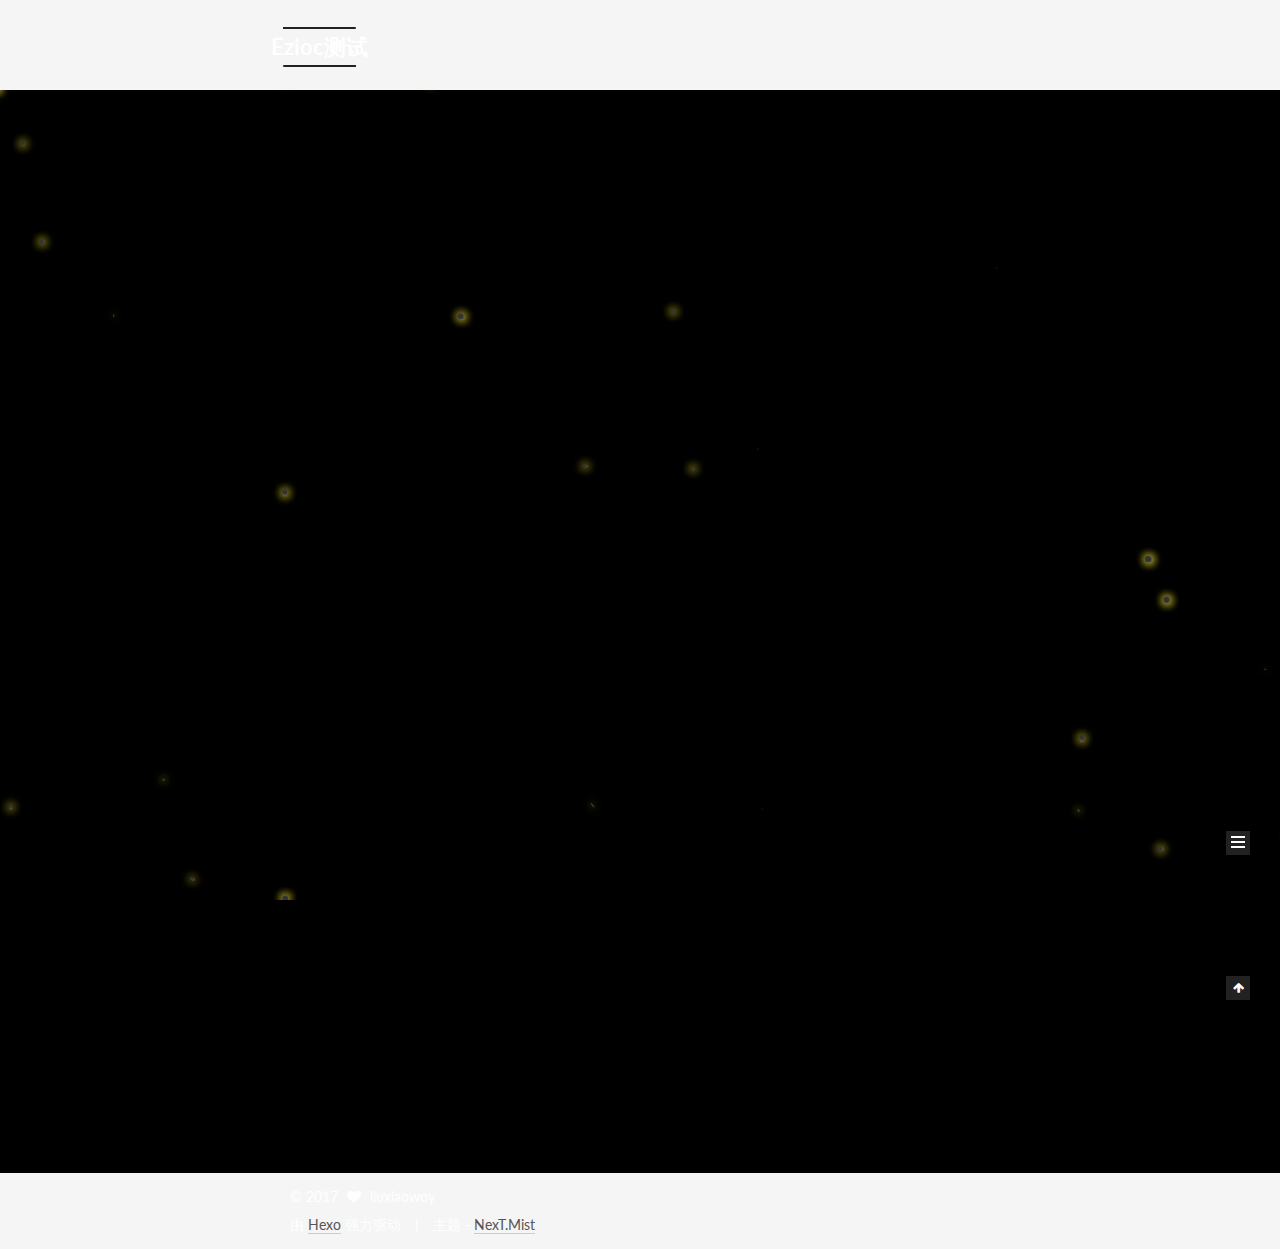
==== commit 6dc60310: "Site updated: 2017-03-30 22:28:19" ====
--- a/index.html
+++ b/index.html
@@ -84,7 +84,11 @@
 
 
 
-
+<style>
+  canvas{display: block;width: 100%;height: 100%;position: fixed;top: 0;left: 0;}
+  body{background-color: #000000;}
+  *{color: #ffffff;}
+</style>
 
 
 <meta property="og:type" content="website">
@@ -130,7 +134,78 @@
 </head>
 
 <body itemscope itemtype="http://schema.org/WebPage" lang="zh-Hans">
-<canvas></canvas>
+<canvas id="canvas">your browser does not support the canvas tag </canvas>
+  <script type="text/javascript">
+
+window.requestAnimFrame = (function(){
+  return  window.requestAnimationFrame       ||
+          window.webkitRequestAnimationFrame ||
+          window.mozRequestAnimationFrame    ||
+          function( callback ){
+            window.setTimeout(callback, 1000 / 60);
+          }
+})()
+var canvas = document.getElementById("canvas");
+var ctx = canvas.getContext("2d");
+ var w = canvas.offsetWidth
+ var h = canvas.offsetHeight
+
+canvas.width = w
+canvas.height = h
+  
+    
+
+function Point(x, y) {
+  this.x = x
+  this.y = y
+  this.r =  Math.random() * 3
+  this.sx = Math.random() * 1.5 - 1
+  this.sy = Math.random() * 1.5 - 1
+}
+
+Point.prototype.draw = function(ctx) {
+  ctx.beginPath()
+  ctx.arc(this.x, this.y, this.r, 0, 2 * Math.PI)
+  ctx.closePath()
+  ctx.shadowColor = "#e9db39";
+    ctx.shadowBlur = 10;
+  ctx.fillStyle = '#333';
+  ctx.fill()
+}
+Point.prototype.move = function() {
+  this.x += this.sx
+  this.y += this.sy
+  if(this.x > w+20) this.sx = -Math.abs(this.sx)
+  else if(this.x < -20) this.sx = Math.abs(this.sx)
+  if(this.y > h+20) this.sy = -Math.abs(this.sy)
+  else if(this.y < -20) this.sy = Math.abs(this.sy)
+}
+
+        var points = []
+
+        for(var i = 0; i < 30; i++) {
+          points.push(new Point(Math.random() * w, Math.random() * h))
+        }
+        
+        function paint() {
+          ctx.clearRect(0, 0, w, h)
+          for(var i = 0; i < points.length; i++) {
+        points[i].move() 
+        points[i].draw(ctx)
+        }
+      }
+      var i;
+        function loop() {
+          requestAnimFrame(loop)
+          paint()
+          console.log(i++);
+         }    
+         window.addEventListener('load', loop())
+        window.addEventListener('resize', function() {
+  w = canvas.width = canvas.offsetWidth
+  h = canvas.height = canvas.offsetHeight
+})    
+  </script>
   
 
 
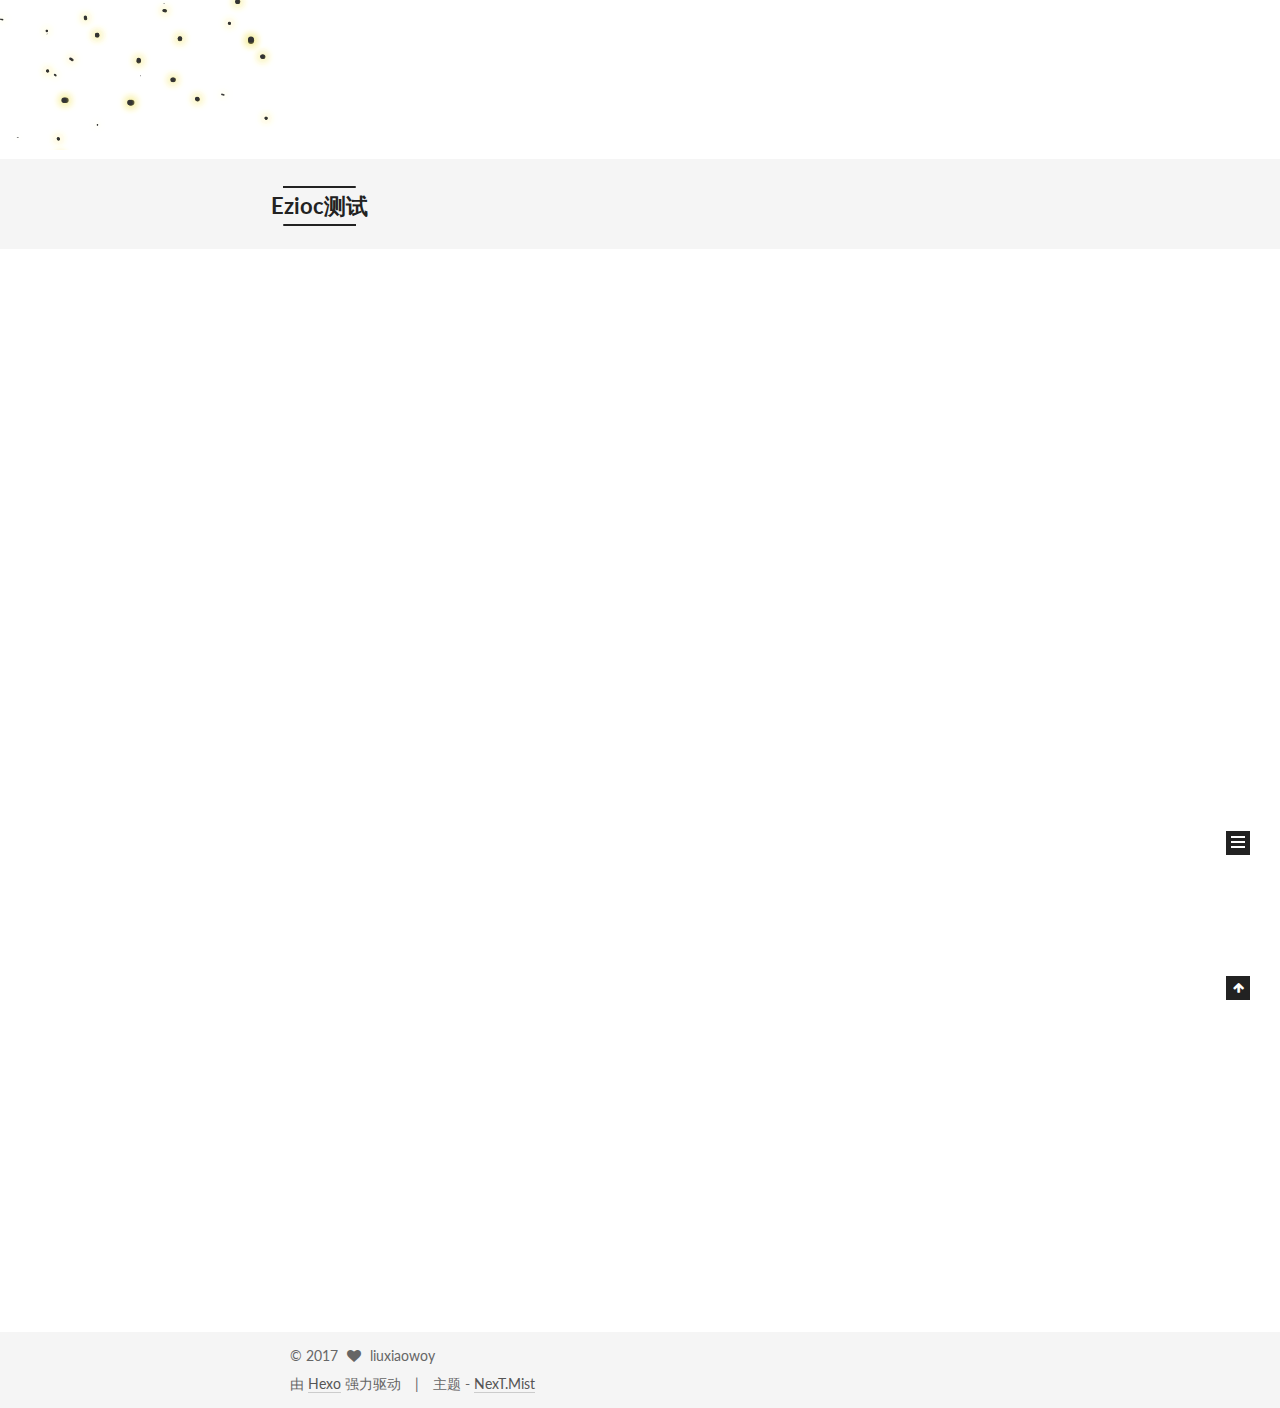
==== commit 107eac96: "Site updated: 2017-03-30 22:31:46" ====
--- a/index.html
+++ b/index.html
@@ -84,11 +84,7 @@
 
 
 
-<style>
-  canvas{display: block;width: 100%;height: 100%;position: fixed;top: 0;left: 0;}
-  body{background-color: #000000;}
-  *{color: #ffffff;}
-</style>
+
 
 
 <meta property="og:type" content="website">
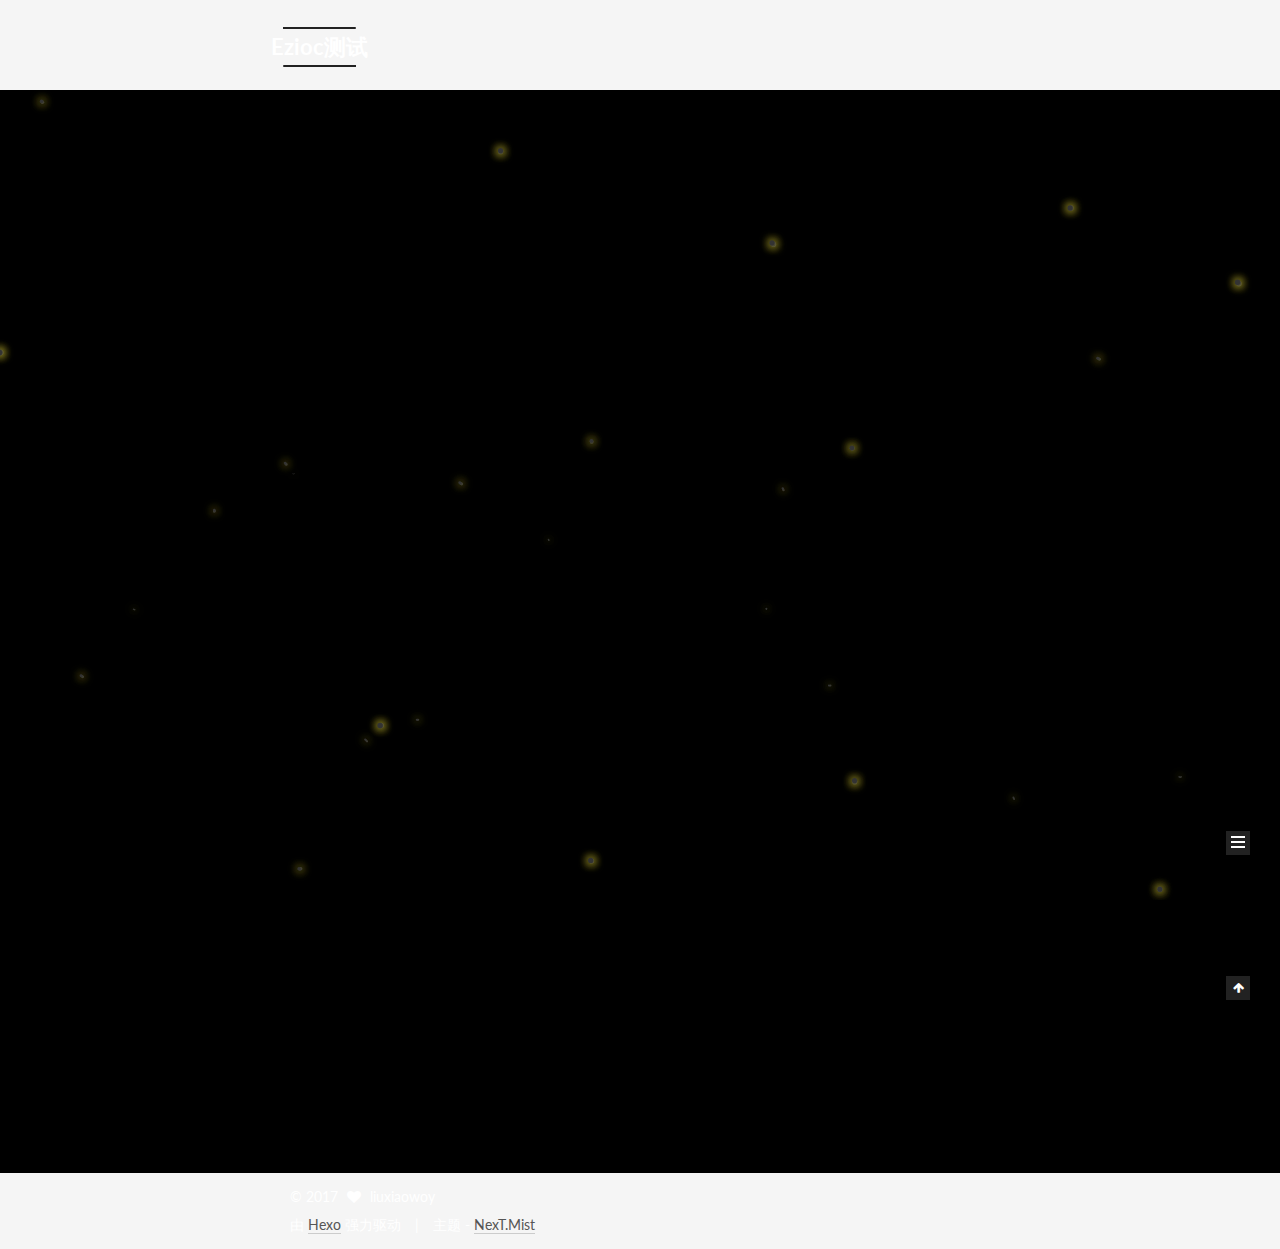
==== commit 117f11e2: "Site updated: 2017-03-30 22:52:04" ====
--- a/index.html
+++ b/index.html
@@ -124,7 +124,11 @@
 
 
 
-
+<style>
+canvas{display: block;width: 100%;height: 100%;position: fixed;top: 0;left: 0;}
+ body{background-color: #000000;}
+    *{color: #ffffff;}
+</style>
 
   <title> Ezioc测试 </title>
 </head>
@@ -141,11 +145,17 @@
             window.setTimeout(callback, 1000 / 60);
           }
 })()
+
+  // canvas{display: block;width: 100%;height: 100%;position: fixed;top: 0;left: 0;}
+  // body{background-color: #000000;}
+  // *{color: #ffffff;}
+// var body = document.querySelector('body').style;
 var canvas = document.getElementById("canvas");
 var ctx = canvas.getContext("2d");
  var w = canvas.offsetWidth
  var h = canvas.offsetHeight
-
+// body.cssText='background-color: #000000;'+'color: #ffffff;';
+// canvas.style.cssText='display: block;'+'width: 100%;'+'height: 100%;'+'position: fixed;'+'top: 0;'+'left: 0;';
 canvas.width = w
 canvas.height = h
   
@@ -194,7 +204,7 @@
         function loop() {
           requestAnimFrame(loop)
           paint()
-          console.log(i++);
+
          }    
          window.addEventListener('load', loop())
         window.addEventListener('resize', function() {
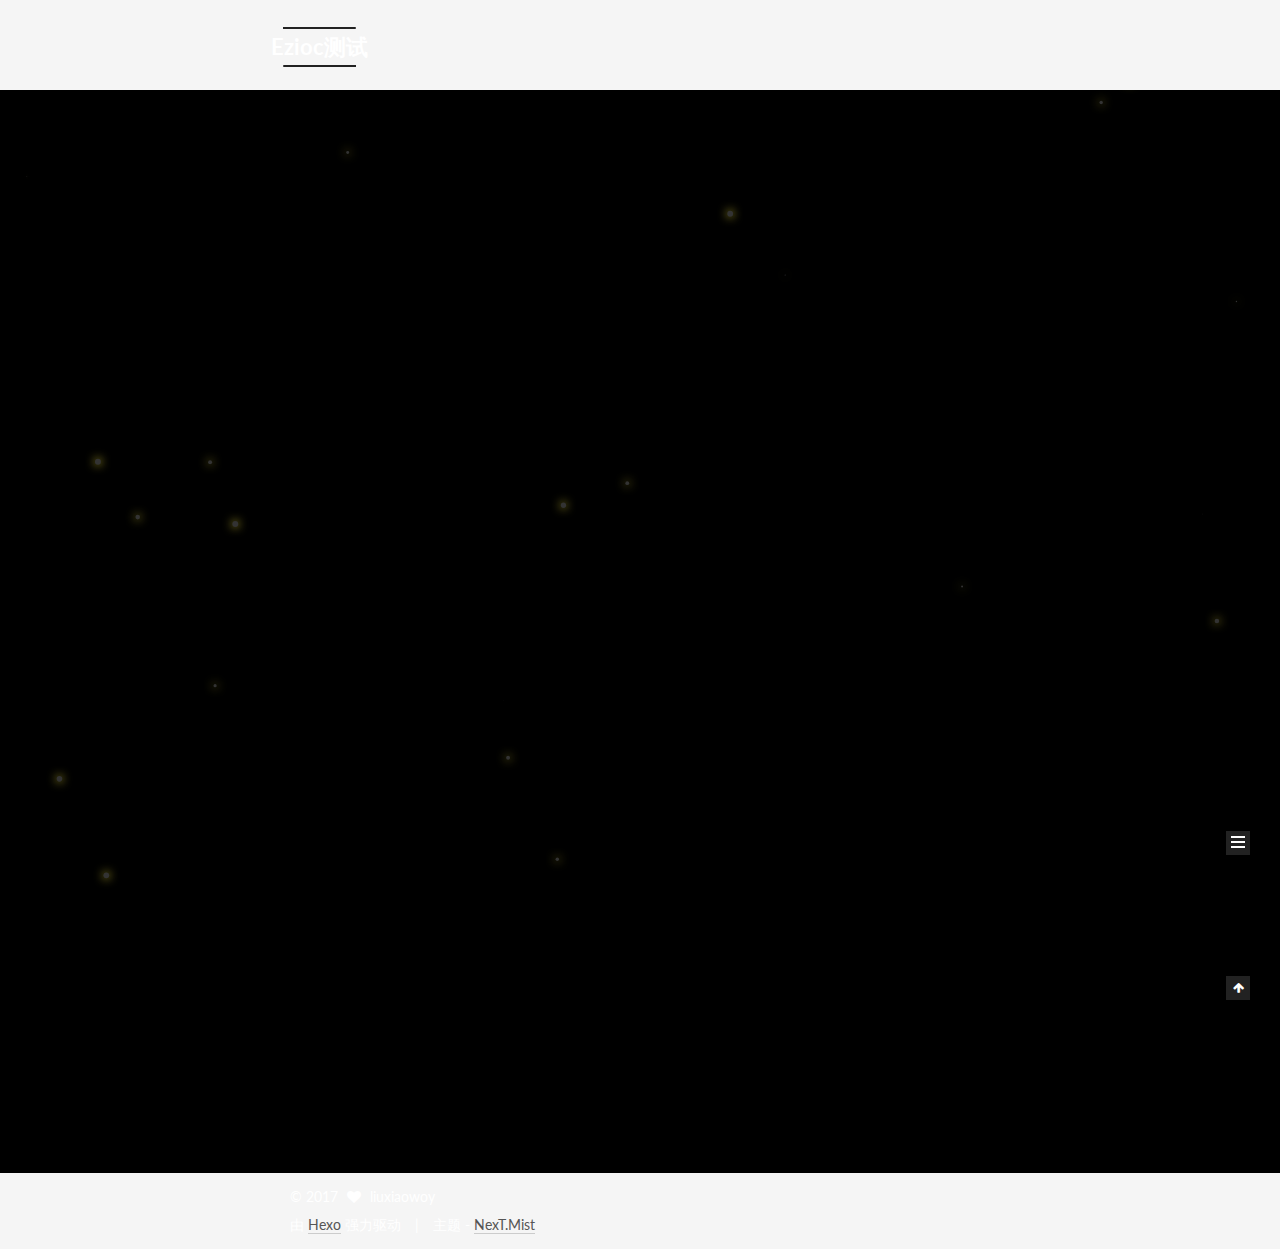
==== commit 9938b113: "Site updated: 2017-03-30 22:59:08" ====
--- a/index.html
+++ b/index.html
@@ -207,10 +207,10 @@
 
          }    
          window.addEventListener('load', loop())
-        window.addEventListener('resize', function() {
-  w = canvas.width = canvas.offsetWidth
-  h = canvas.height = canvas.offsetHeight
-})    
+//         window.addEventListener('resize', function() {
+//   w = canvas.width = canvas.offsetWidth
+//   h = canvas.height = canvas.offsetHeight
+// })    
   </script>
   
 
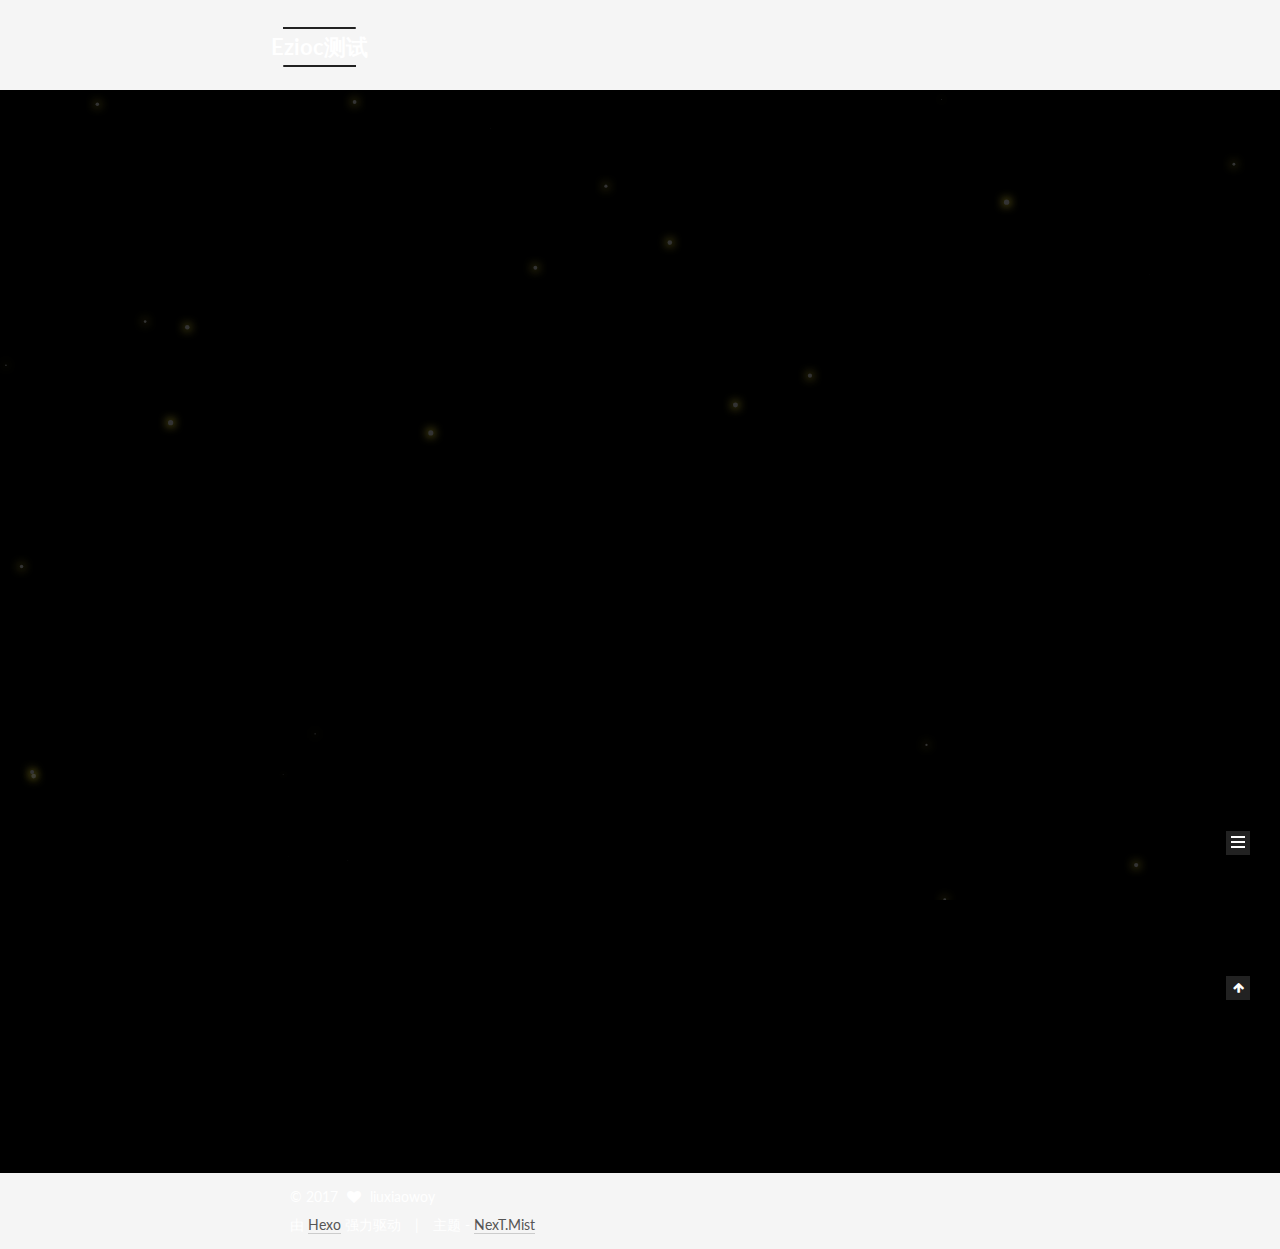
==== commit d650b307: "Site updated: 2017-03-30 23:07:58" ====
--- a/index.html
+++ b/index.html
@@ -123,18 +123,20 @@
   <link rel="canonical" href="http://yoursite.com/"/>
 
 
-
 <style>
 canvas{display: block;width: 100%;height: 100%;position: fixed;top: 0;left: 0;}
  body{background-color: #000000;}
     *{color: #ffffff;}
 </style>
 
+
+
   <title> Ezioc测试 </title>
 </head>
 
 <body itemscope itemtype="http://schema.org/WebPage" lang="zh-Hans">
-<canvas id="canvas">your browser does not support the canvas tag </canvas>
+
+  <canvas id="canvas">your browser does not support the canvas tag </canvas>
   <script type="text/javascript">
 
 window.requestAnimFrame = (function(){
@@ -212,7 +214,6 @@
 //   h = canvas.height = canvas.offsetHeight
 // })    
   </script>
-  
 
 
 
--- a/css/main.css
+++ b/css/main.css
@@ -476,8 +476,8 @@
   margin: 20px 0;
   padding: 0;
   font-size: 13px;
-  color: #4d4d4c;
-  background: #f7f7f7;
+  color: #eaeaea;
+  background: #000;
   line-height: 1.6;
 }
 pre,
@@ -494,7 +494,7 @@
 }
 pre code {
   padding: 0;
-  color: #4d4d4c;
+  color: #eaeaea;
   background: none;
   text-shadow: none;
 }
@@ -517,7 +517,7 @@
 }
 .highlight figcaption {
   font-size: 1em;
-  color: #4d4d4c;
+  color: #eaeaea;
   line-height: 1em;
   margin-bottom: 1em;
 }
@@ -531,22 +531,22 @@
 }
 .highlight figcaption a {
   float: right;
-  color: #4d4d4c;
+  color: #eaeaea;
 }
 .highlight figcaption a:hover {
-  border-bottom-color: #4d4d4c;
+  border-bottom-color: #eaeaea;
 }
 .highlight .gutter pre {
   padding-left: 10px;
   padding-right: 10px;
-  color: #869194;
+  color: #666;
   text-align: right;
-  background-color: #eff2f3;
+  background-color: #292929;
 }
 .highlight .code pre {
   padding-left: 10px;
   padding-right: 10px;
-  background-color: #f7f7f7;
+  background-color: #000;
 }
 .highlight .line {
   height: 20px;
@@ -564,16 +564,16 @@
   border: none;
 }
 pre .deletion {
-  background: #fdd;
+  background: #008000;
 }
 pre .addition {
-  background: #dfd;
+  background: #800000;
 }
 pre .meta {
-  color: #8959a8;
+  color: #c397d8;
 }
 pre .comment {
-  color: #8e908c;
+  color: #969896;
 }
 pre .variable,
 pre .attribute,
@@ -587,7 +587,7 @@
 pre .css .id,
 pre .css .class,
 pre .css .pseudo {
-  color: #c82829;
+  color: #d54e53;
 }
 pre .number,
 pre .preprocessor,
@@ -596,7 +596,7 @@
 pre .params,
 pre .constant,
 pre .command {
-  color: #f5871f;
+  color: #e78c45;
 }
 pre .ruby .class .title,
 pre .css .rules .attribute,
@@ -609,11 +609,11 @@
 pre .special,
 pre .number,
 pre .formula {
-  color: #718c00;
+  color: #b9ca4a;
 }
 pre .title,
 pre .css .hexcolor {
-  color: #3e999f;
+  color: #70c0b1;
 }
 pre .function,
 pre .python .decorator,
@@ -623,11 +623,11 @@
 pre .perl .sub,
 pre .javascript .title,
 pre .coffeescript .title {
-  color: #4271ae;
+  color: #7aa6da;
 }
 pre .keyword,
 pre .javascript .function {
-  color: #8959a8;
+  color: #c397d8;
 }
 .full-image.full-image.full-image {
   border: none;
@@ -1701,7 +1701,7 @@
   width: 4px;
   height: 4px;
   border-radius: 50%;
-  background: #c3f5ec;
+  background: #d5c840;
 }
 .links-of-blogroll {
   font-size: 13px;
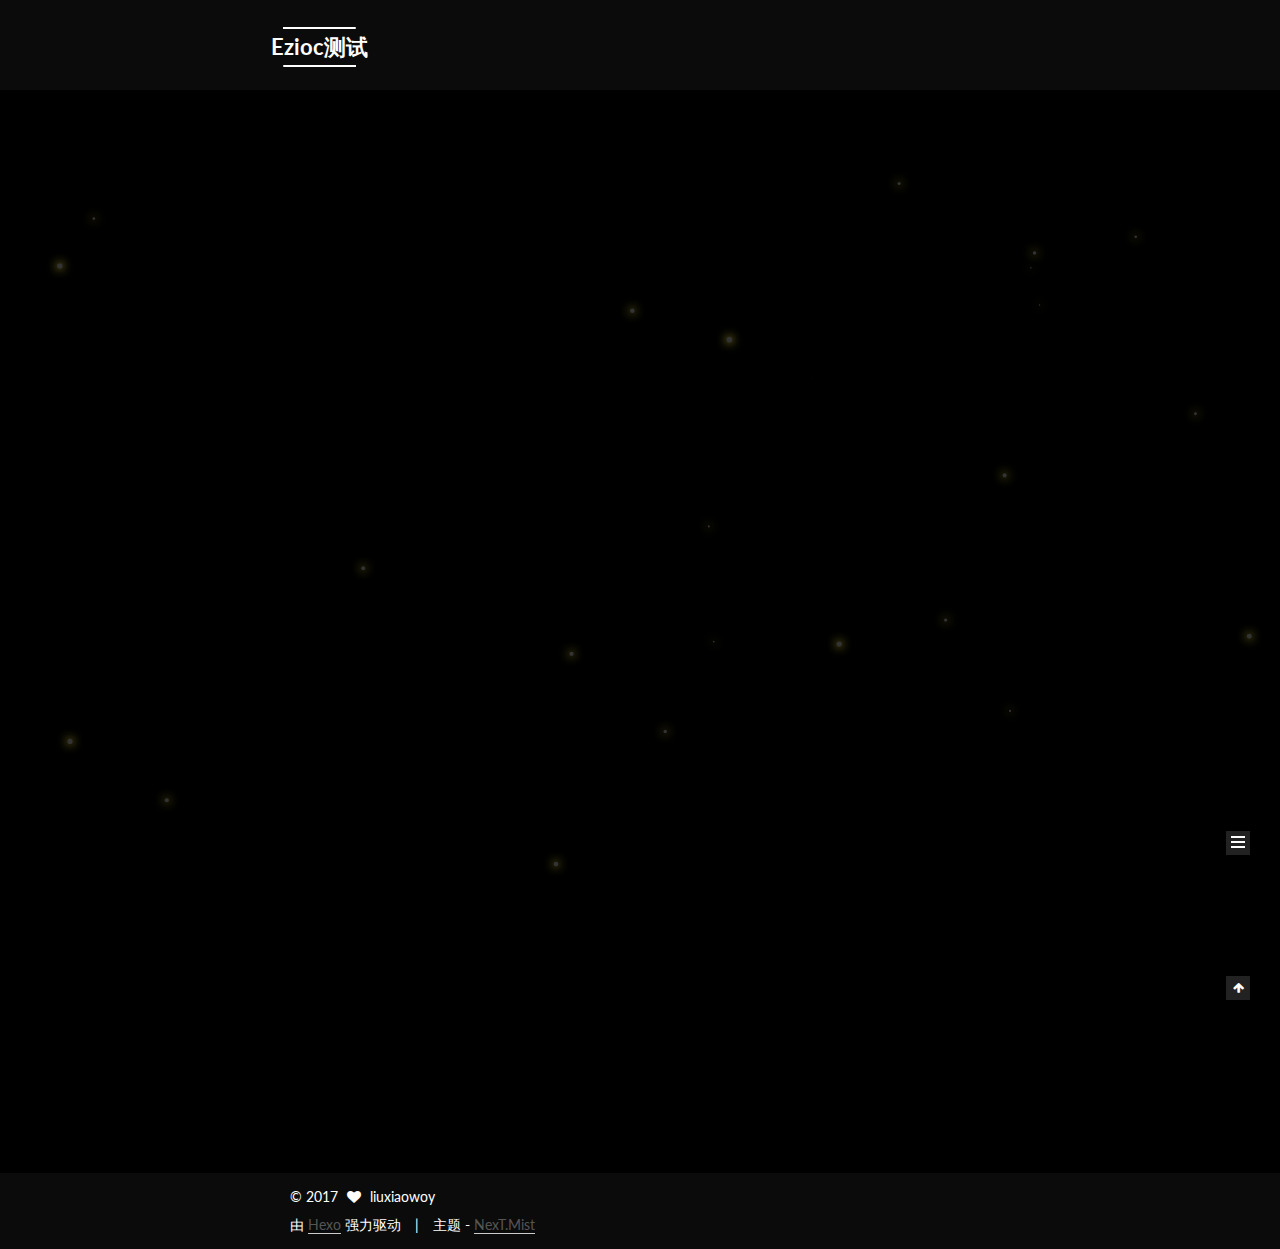
==== commit 6aa6b861: "Site updated: 2017-03-30 23:19:58" ====
--- a/index.html
+++ b/index.html
@@ -127,6 +127,11 @@
 canvas{display: block;width: 100%;height: 100%;position: fixed;top: 0;left: 0;}
  body{background-color: #000000;}
     *{color: #ffffff;}
+    #header{background-color: #0b0b0b}
+    .logo-line-before i{background: #fff}
+    .logo-line-after i{background: #fff}
+    #footer{background: #0b0b0b}
+
 </style>
 
 
@@ -238,7 +243,7 @@
  ">
     <div class="headband"></div>
 
-    <header id="header" class="header" itemscope itemtype="http://schema.org/WPHeader">
+    <header  id="header" class="header" itemscope itemtype="http://schema.org/WPHeader">
       <div class="header-inner"><div class="site-brand-wrapper">
   <div class="site-meta ">
     
